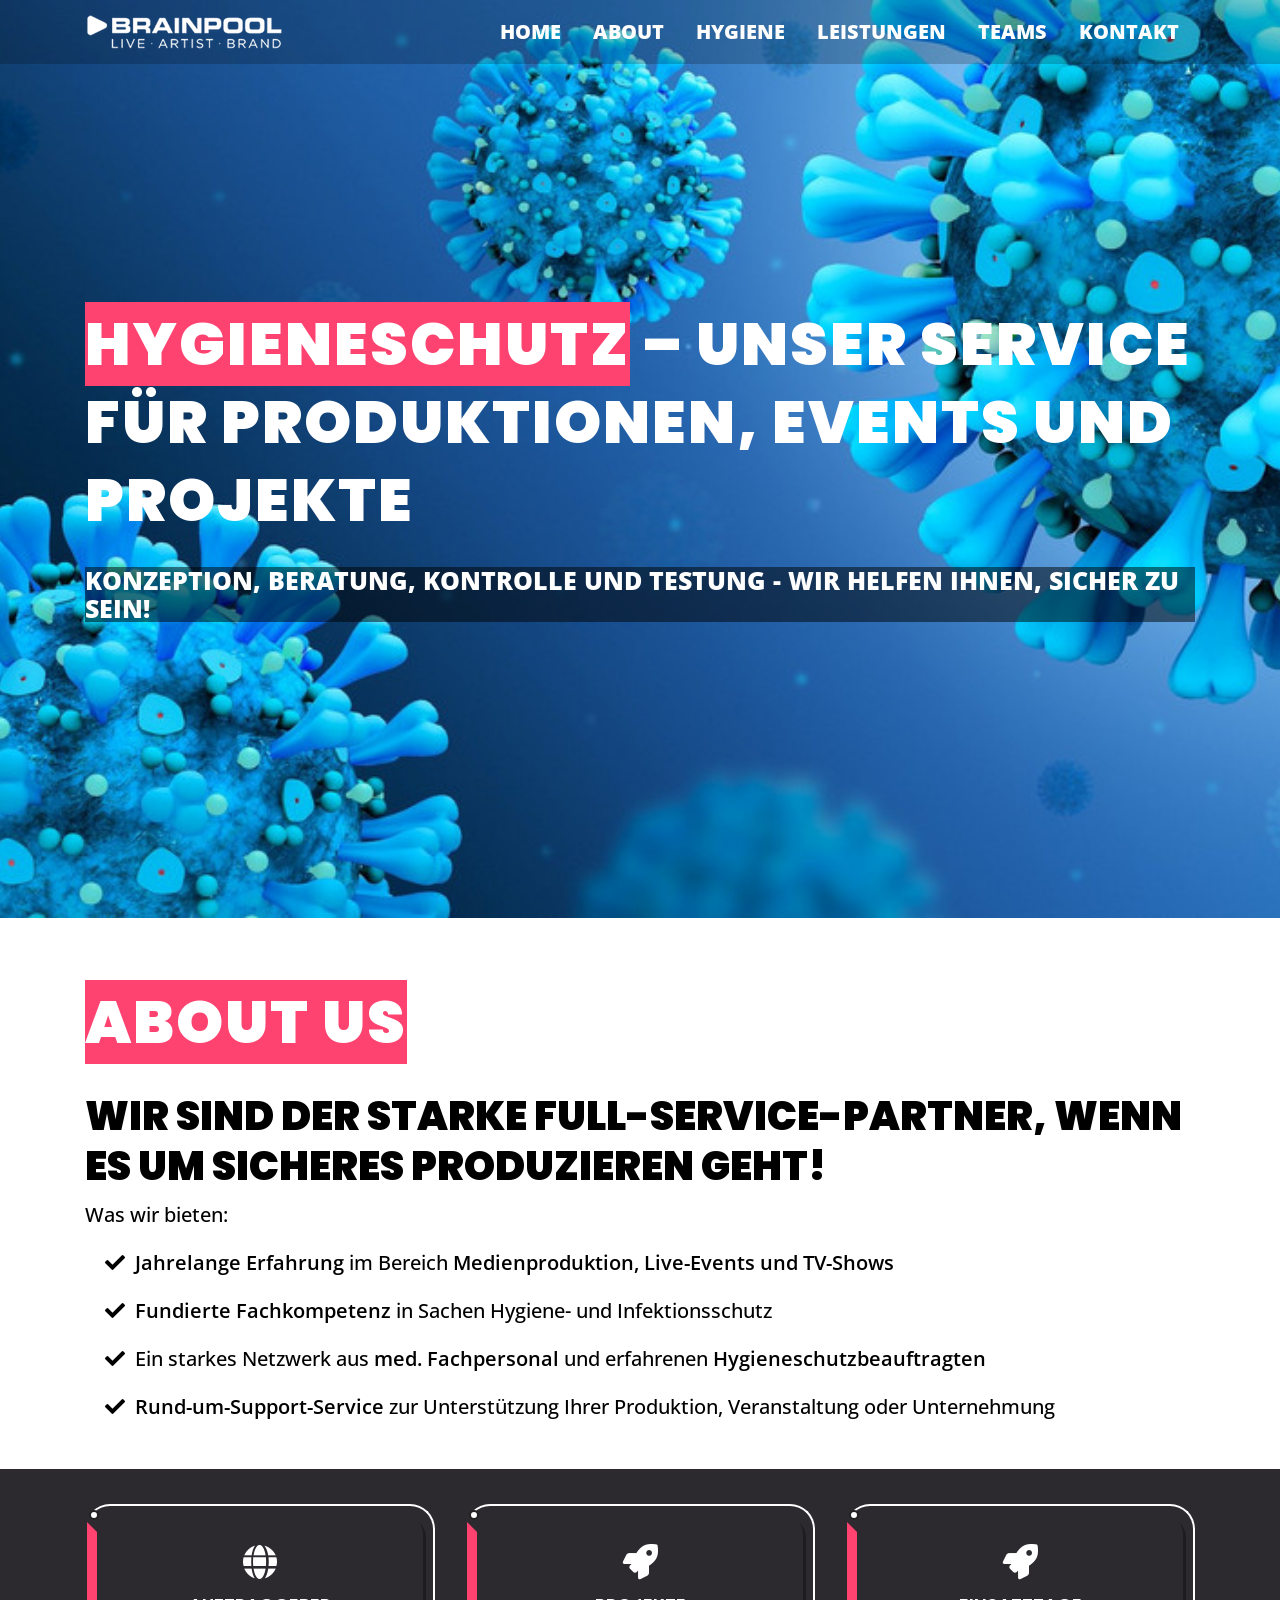
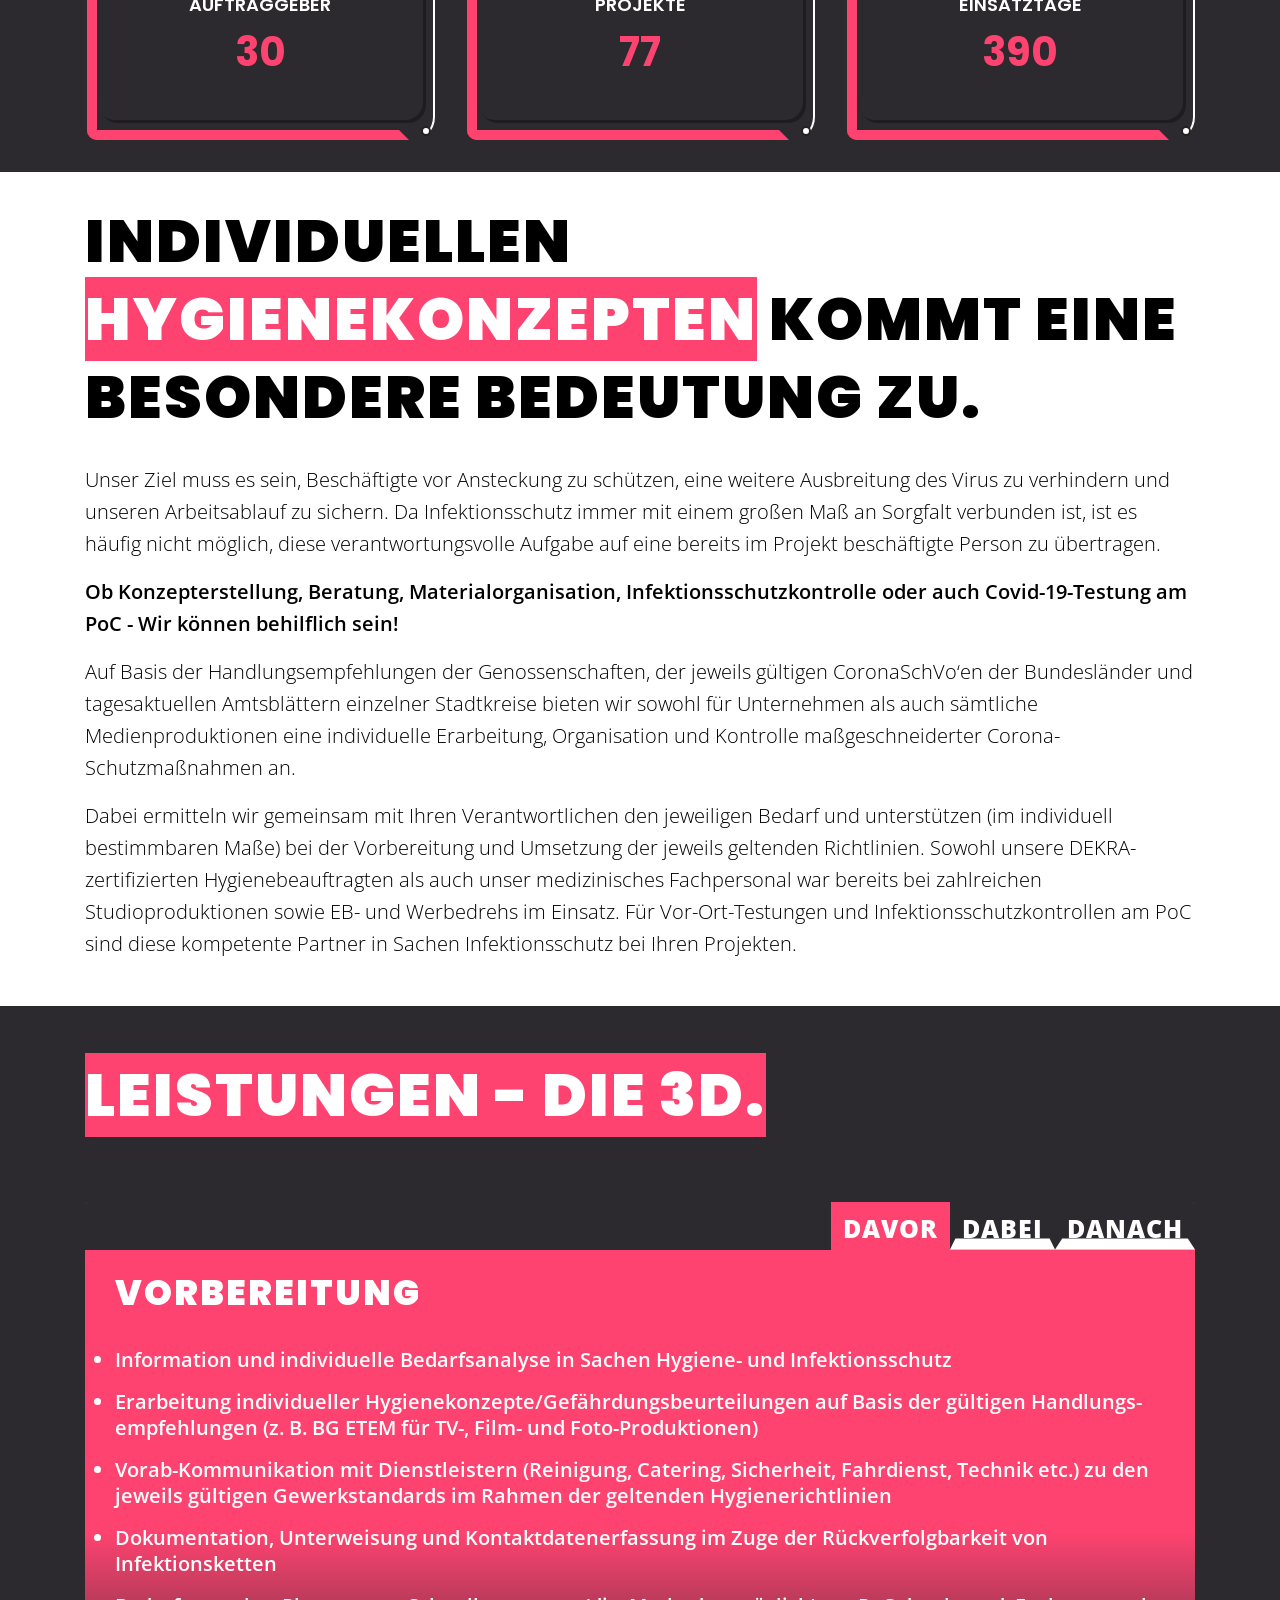
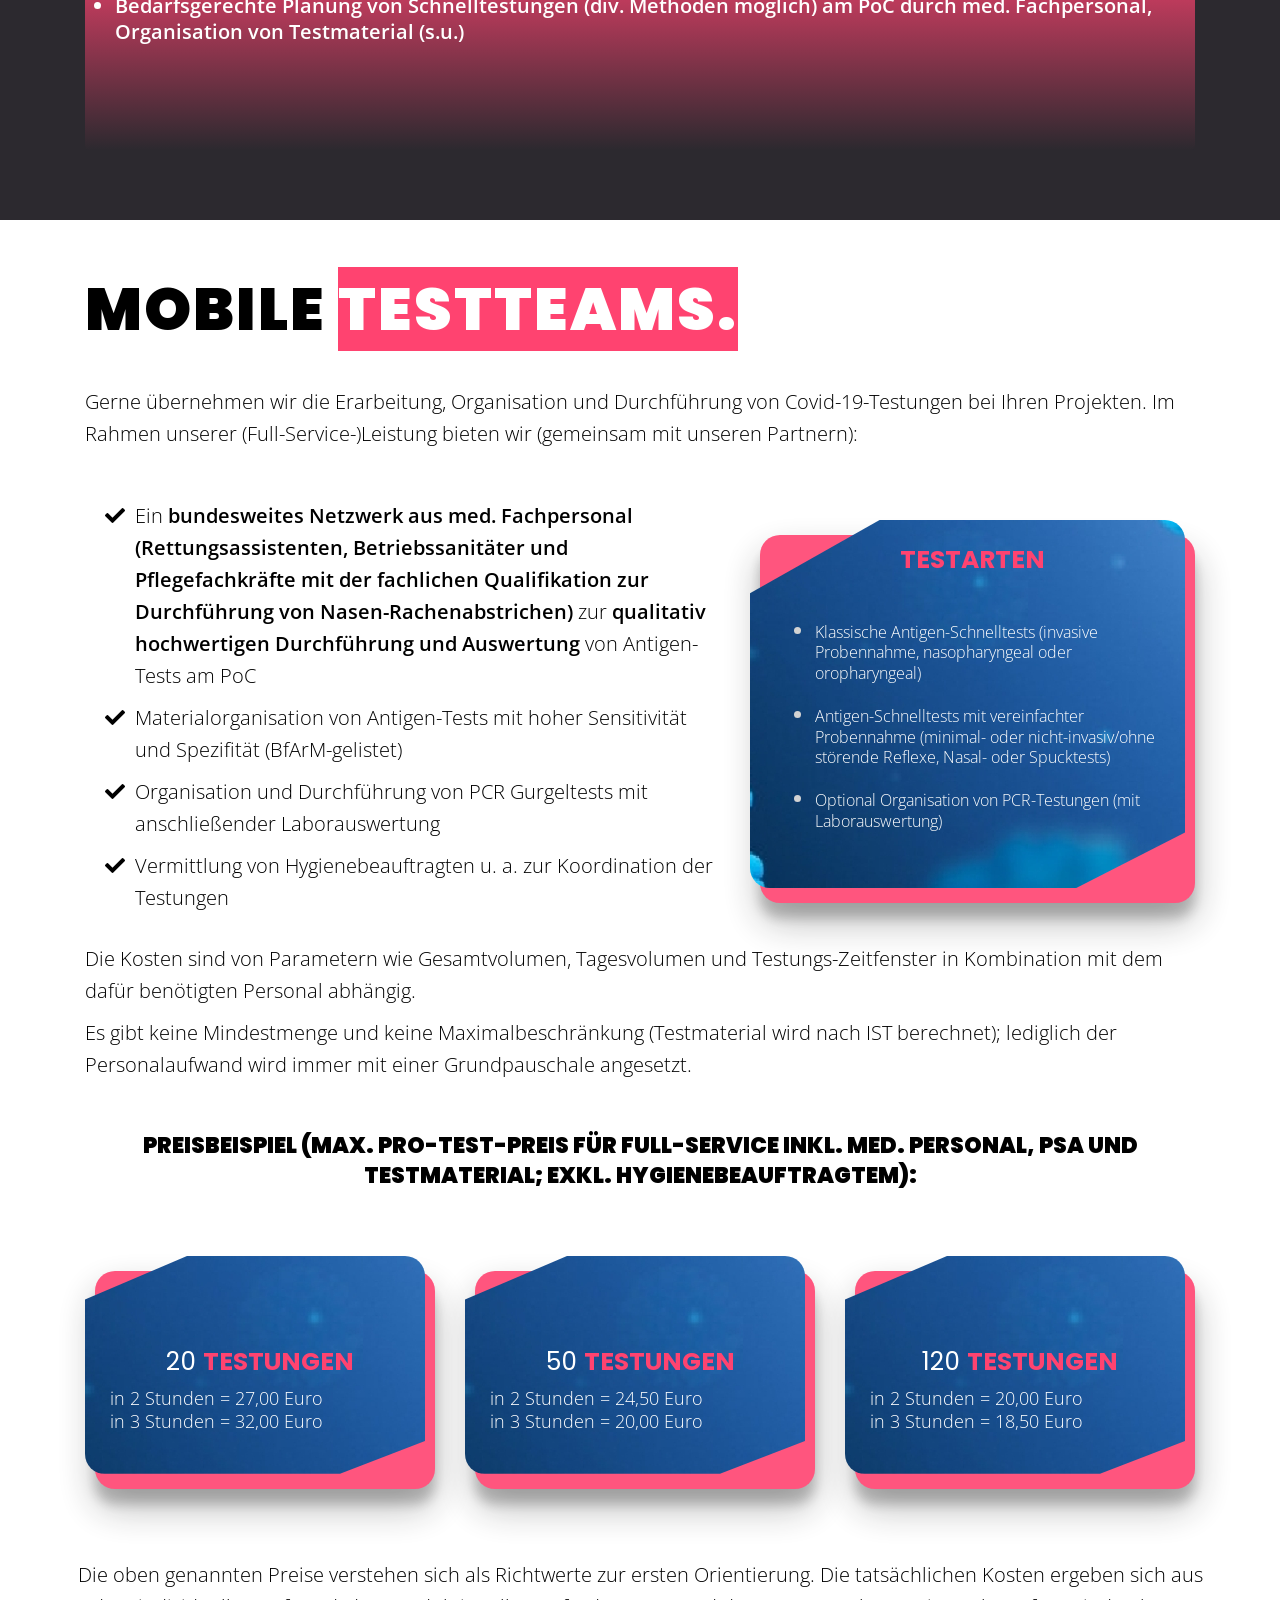
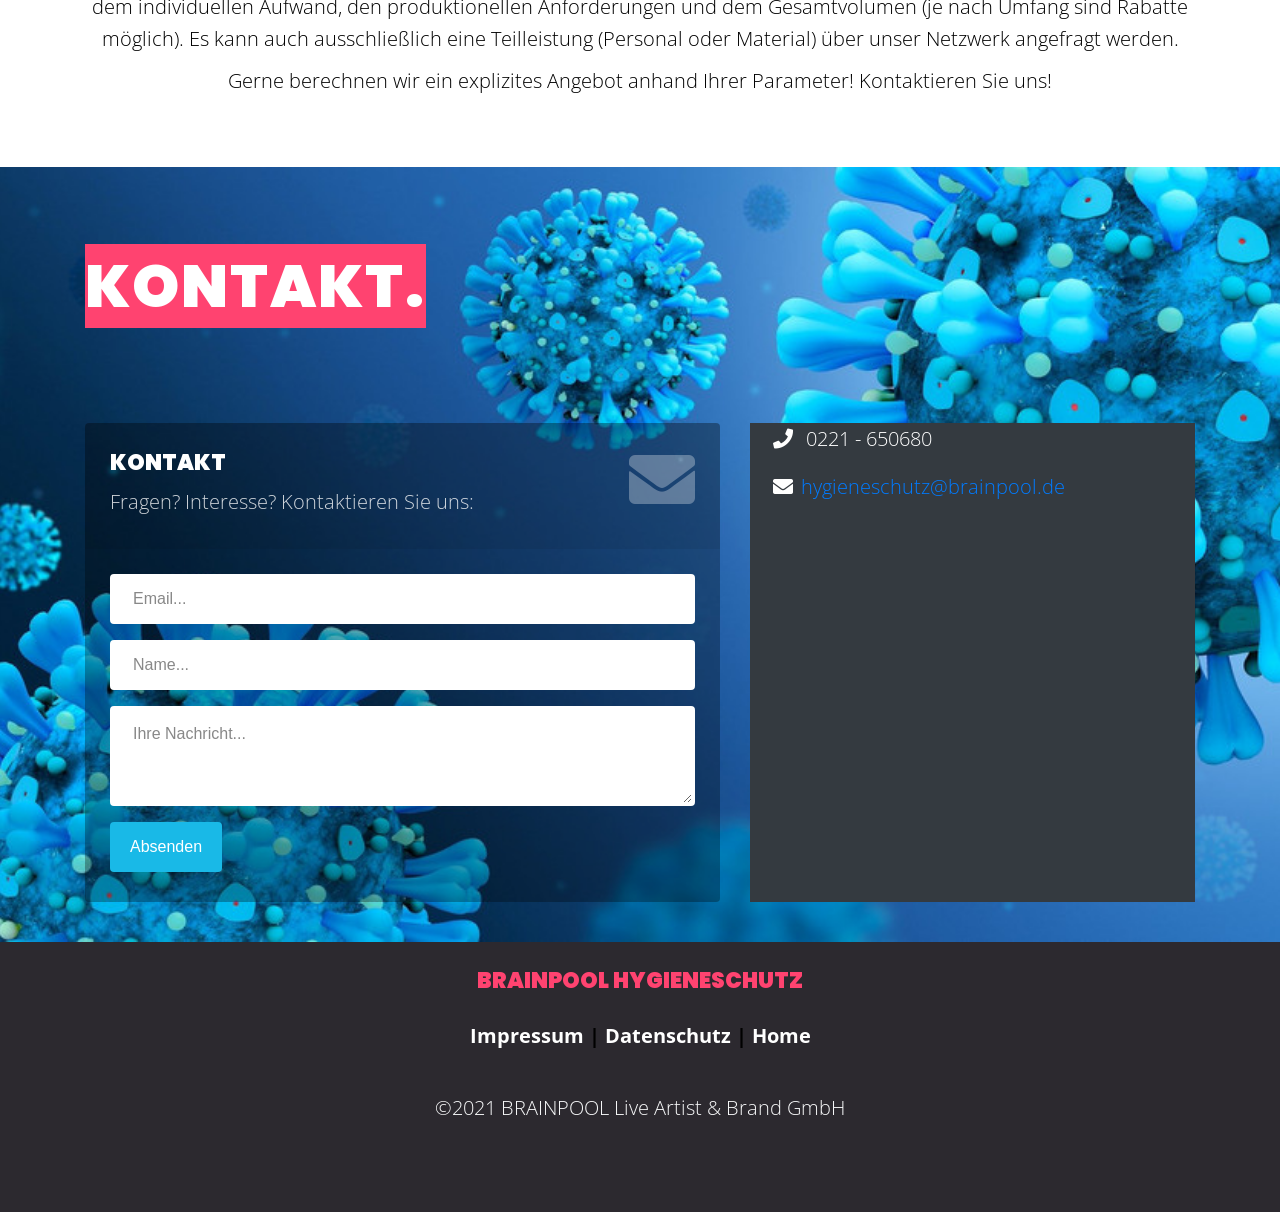
==== index.html @ 51a45897 "datenschutz" ====
<!doctype html>
<html lang="de">

<head>

	<!-- Required meta tags -->
	<meta charset="utf-8">
	<meta name="viewport" content="width=device-width, initial-scale=1, shrink-to-fit=no">

	<title>Brainpool Hygieneschutz</title>

	<!-- CSS -->
	<link rel="stylesheet" href="https://fonts.googleapis.com/css?family=Open+Sans:300,300i,400,600">
	<link href="https://fonts.googleapis.com/css2?family=Poppins:wght@900&display=swap" rel="stylesheet">
	<link rel="stylesheet" href="https://stackpath.bootstrapcdn.com/bootstrap/4.1.3/css/bootstrap.min.css"
		integrity="sha384-MCw98/SFnGE8fJT3GXwEOngsV7Zt27NXFoaoApmYm81iuXoPkFOJwJ8ERdknLPMO" crossorigin="anonymous">

	<link rel="stylesheet" href="https://use.fontawesome.com/releases/v5.0.6/css/all.css">
	<link rel="stylesheet" href="https://pro.fontawesome.com/releases/v5.13.0/css/all.css">
	<link rel="stylesheet" href="assets/css/animate.css">
	<link rel="stylesheet" href="assets/css/style.css">
	<link rel="stylesheet" href="assets/css/media-queries.css">

	<!-- Favicon and touch icons -->
	<link rel="shortcut icon" href="assets/ico/favicon.png">

</head>

<body>



	<!-- Top menu -->
	<nav class="navbar navbar-dark fixed-top navbar-expand-md navbar-no-bg">
		<div class="container">
			<a class="navbar-brand" href="index.html">Navbar w/ text</a>
			<button class="navbar-toggler" type="button" data-toggle="collapse" data-target="#navbarNav"
				aria-controls="navbarNav" aria-expanded="false" aria-label="Toggle navigation">
				<span class="navbar-toggler-icon"></span>
			</button>
			<div class="collapse navbar-collapse" id="navbarNav">
				<ul class="navbar-nav ml-auto">
					<li class="nav-item">
						<a class="nav-link scroll-link" href="#top-content">Home</a>
					</li>
					<li class="nav-item">
						<a class="nav-link scroll-link" href="#section-0">About</a>
					</li>
					<li class="nav-item">
						<a class="nav-link scroll-link" href="#section-1">Hygiene</a>
					</li>
					<li class="nav-item">
						<a class="nav-link scroll-link" href="#section-2">Leistungen</a>
					</li>
					<li class="nav-item">
						<a class="nav-link scroll-link" href="#section-3">Teams</a>
					</li>
					<li class="nav-item">
						<a class="nav-link scroll-link" href="#section-4">Kontakt</a>
					</li>
				</ul>
			</div>
		</div>
	</nav>

	<!-- Back to top button -->
	<a id="button"></a>

	<!-- Top content -->
	<div class="top-content">

		<div class="inner-bg">
			<div class="container">

				<div class="row">
					<div class="col-md-12 text">
						<h1 class="wow fadeInLeftBig"><span>Hygieneschutz</span> – UNSER SERVICE FÜR PRODUKTIONEN, EVENTS UND PROJEKTE
						</h1>
						<div class="sub-head wow fadeInUp">
							<p>
								Konzeption, Beratung, Kontrolle und Testung - Wir helfen Ihnen, sicher zu sein!
							</p>
						</div>
					</div>
				</div>

			</div>
		</div>

	</div>

	<!-- Section -->

	<div class="section-0-container about">
		<div class="container">

			<div class="row">
				<div class="col-md-12 section-1-box wow fadeInLeft">
					<h1> <span>About Us</span>
					</h1>
<h2>Wir sind der starke Full-Service-Partner, wenn es um sicheres Produzieren geht!</h2>
<p>Was wir bieten:</p>
					<ul class="fa-ul">

						<li><span class="fa-li"><i class="fa fa-check"></i></span>
							<p><strong>Jahrelange Erfahrung</strong> im Bereich <strong>Medienproduktion, Live-Events und TV-Shows</strong></p>
						</li>
						<li><span class="fa-li"><i class="fa fa-check"></i></span>
							<p><strong>Fundierte Fachkompetenz</strong> in Sachen Hygiene- und Infektionsschutz</p>
						</li>
						<li><span class="fa-li"><i class="fa fa-check"></i></span>
							<p>Ein starkes Netzwerk aus <strong>med. Fachpersonal</strong> und erfahrenen <strong>Hygieneschutzbeauftragten</strong></p>
						</li>
						<li><span class="fa-li"><i class="fa fa-check"></i></span>
							<p><strong>Rund-um-Support-Service</strong> zur Unterstützung Ihrer Produktion, Veranstaltung oder Unternehmung</p>
						</li>
					
					</ul>
				</div>
				</div>
		</div>
			</div>
			<div class="section-0-container counter-section">

					<div class="container">
						<div class="row justify-content-between">
							<div class="col-md-4">
								<div class="counter">
									<div class="counter-content">
										<div class="counter-icon">
											<i class="fa fa-globe"></i>
										</div>
										<h3>Auftraggeber</h3>
										<span class="counter-value">35</span>
									</div>
								</div>
							</div>
							<div class="col-md-4">
								<div class="counter">
									<div class="counter-content">
										<div class="counter-icon">
											<i class="fa fa-rocket"></i>
										</div>
										<h3>Projekte</h3>
										<span class="counter-value">89</span>
									</div>
								</div>
							</div>

								<div class="col-md-4">
									<div class="counter orange">
										<div class="counter-content">
											<div class="counter-icon">
												<i class="fa fa-rocket"></i>
											</div>
											<h3>Einsatztage</h3>
											<span class="counter-value">455</span>
										</div>
									</div>
								</div>
							</div>
						</div>
					

					</div>

				
	<!-- Section 1 Hygienekonzept -->

	<div class="section-1-container">
		<div class="container">

			<div class="row">
				<div class="col-md-12 section-1-box wow fadeInLeft">
					<h1>Individuellen <span>Hygienekonzepten</span> kommt eine besondere
						Bedeutung zu.</h1>

					<p>
						Unser Ziel muss es sein, Beschäftigte vor Ansteckung zu schützen, eine weitere Ausbreitung des
						Virus zu verhindern und unseren Arbeitsablauf zu sichern. Da Infektionsschutz immer mit einem
						großen Maß an Sorgfalt verbunden ist, ist es häufig nicht möglich, diese verantwortungsvolle
						Aufgabe auf eine bereits im Projekt beschäftigte Person zu übertragen.
					</p>
					<p>
						<strong>Ob Konzepterstellung, Beratung, Materialorganisation, Infektions­schutzkontrolle oder
							auch Covid-19-Testung am PoC - Wir können behilflich sein!</strong></p>
					<p>Auf Basis der Handlungsempfehlungen der Genossenschaften, der jeweils gültigen CoronaSchVo‘en der
						Bundesländer und tagesaktuellen Amtsblättern einzelner Stadtkreise bieten wir sowohl für
						Unternehmen als auch sämtliche Medienproduktionen eine individuelle Erarbeitung, Organisation
						und Kontrolle maßgeschneiderter Corona-Schutzmaßnahmen an.
						<p>
							Dabei ermitteln wir gemeinsam mit Ihren Verantwortlichen den jeweiligen Bedarf und
							unterstützen (im individuell bestimmbaren Maße) bei der Vorbereitung und Umsetzung der
							jeweils geltenden Richtlinien. Sowohl unsere DEKRA-zertifizierten Hygiene­beauftragten als
							auch unser medizinisches Fachpersonal war bereits bei zahlreichen Studioproduktionen sowie
							EB- und Werbedrehs im Einsatz. Für Vor-Ort-Testungen und Infektions­schutzkontrollen am PoC
							sind diese kompetente Partner in Sachen Infektionsschutz bei Ihren Projekten.
						</p>
				</div>
			</div>
		</div>
	</div>

	<!-- Section 2 Leistungen -->
	<div class="section-2-container section-2-box section-container-gray-bg">
		<div class="container">

			<div class="row">

				<div class="col wow fadeIn">
					<h1><span>Leistungen - Die 3D.</span></h1>

				</div>
			</div>
			<div class="card border-0  wow fadeIn">
				<div class="row no-gutters">
					<div class="col-md-12">

						<div class="card-header border-0">

							<div class="tab" role="tabpanel">
								<ul class="nav nav-tabs justify-content-end border-0" id="pills-tab" role="tablist">
									<li class="nav-item" role="presentation">
										<a class="nav-link active" id="pills-home-tab" data-toggle="tab"
											href="#pills-home" role="tab" aria-controls="pills-home">Davor</a>
									</li>
									<li class="nav-item" role="presentation">
										<a class="nav-link" id="pills-profile-tab" data-toggle="tab"
											href="#pills-profile" role="tab" aria-controls="pills-profile">Dabei</a>
									</li>
									<li class="nav-item" role="presentation">
										<a class="nav-link" id="pills-contact-tab" data-toggle="tab"
											href="#pills-contact" role="tab" aria-controls="pills-contact"
											aria-selected="false">Danach</a>
									</li>
								</ul>
							</div>
						</div>
					</div>
				</div>




				<div class="col-md-12 section-2-container">


					<div class="card-body">
						<div class="tab-content" id="pills-tabContent">
							<div class="tab-pane fade show active" id="pills-home" role="tabpanel"
								aria-labelledby="pills-home-tab">
								<h1 class="card-title">Vorbereitung</h1>
								<div class="card-text">
									<ul style="margin-left: 0px; padding-left: 15px;">

										<li>
											<p>Information und individuelle Bedarfsanalyse in Sachen Hygiene- und
												Infektionsschutz</p>
										</li>
										<li>
											<p>Erarbeitung individueller Hygiene­konzepte/Gefährdungs­­­beurteilungen
												auf Basis der gültigen Handlungs­empfehlungen (z. B. BG ETEM für TV-,
												Film- und Foto-Produktionen)</p>
										</li>
										<li>
											<p>Vorab-Kommunikation mit Dienstleistern (Reinigung, Catering, Sicherheit,
												Fahrdienst, Technik etc.) zu den jeweils gültigen Gewerkstandards im
												Rahmen der geltenden Hygienerichtlinien</p>
										</li>
										<li>
											<p>Dokumentation, Unterweisung und Kontaktdatenerfassung im Zuge der
												Rückverfolgbarkeit von Infektionsketten </p>
										</li>
										<li>
											<p>Bedarfsgerechte Planung von Schnelltestungen (div. Methoden möglich) am
												PoC durch med. Fachpersonal, Organisation von Testmaterial (s.u.)</p>
										</li>
									</ul>
								</div>
						
							</div>







							<div class="tab-pane fade" id="pills-profile" role="tabpanel"
								aria-labelledby="pills-profile-tab">

								<h1 class="card-title">vor Ort</h1>
								<div class="card-text">
									<ul style="margin-left: 0px; padding-left: 15px;">
										<li>
											<p>Bestandsaufnahme / Begehung der Location und ggf. Bereichseinteilung nach
												Beschäftigten­anzahl und Fläche</p>
										</li>
										<li>
											<p>Beschilderung/Markierung der Bereiche bzgl. Hygiene- und
												Abstandsregelungen, Erarbeitung von Laufwegen, Pausenplänen etc.</p>
										</li>
										<li>
											<p>Bedarfsberechnung, Organisation, Positionierung und Kontrolle der
												benötigten Hygienematerialien</p>
										</li>
										<li>
											<p>Durchführung von Schnelltestungen am PoC durch med. Fachpersonal (s.u.)
											</p>
										</li>
										<li>
											<p>Kontrolle und Überwachung der Einhaltung der Maßnahmen durch
												DEKRA-geschulte Hygieneschutzbeauftragte, inkl. Briefings der Gewerke
												etc.</p>
										</li>
									</ul>
								</div>
							
							</div>
							<div class="tab-pane fade" id="pills-contact" role="tabpanel"
								aria-labelledby="pills-contact-tab">

								<h1 class="card-title">Im Anschluss</h1>
								<div class="card-text">
									<ul style="margin-left: 0px; padding-left: 15px;">

										<li>
											<p>Entfernung aller Materialien/Markierungen/Beschilderungen, ggf.
												Einlagerung und Instandhaltung
											</p>
										</li>


										<li>
											<p>Nachbearbeitung/regelmäßige Aktualisierung der Konzepte und ggf.
												Anpassung für Folgeprojekte, Debriefing aller beteiligten Gewerke</p>
										</li>


										<li>
											<p>Datenschutzkonforme Archivierung der Dokumentationen zu Unterweisungen,
												Beschäftigten sowie Einsatzzeiten/-orten</p>
										</li>
										<li>
											<p>Abrechnung von Schnelltestungen am PoC nach tatsächlichem IST (s.u.)</p>
										</li>

									</ul>
								</div>
							
							</div>
						</div>
					</div>
					
					  
				</div>

			</div>
		</div>
	</div>
	</div>
	<!-- Section 3 Testteams -->
	<div class="section-3-container section-3-box">
		<div class="container">

			<div class="row">
				<div class="col section-3 wow fadeIn">
					<h1>Mobile <span>Testteams.</span></h1>

				</div>
			</div>
			<div class="row">
				<div class="col-md-12 wow fadeInLeft">

					<p>
						Gerne übernehmen wir die Erarbeitung, Organisation und Durchführung von Covid-19-Testungen bei
						Ihren Projekten. Im Rahmen unserer (Full-Service-)Leistung bieten wir (gemeinsam mit unseren
						Partnern):
					</p>
				</div>
			</div>

			<div class="row">
				<div class=col-md-7>
					<ul class="fa-ul">

						<li><span class="fa-li"><i class="fa fa-check"></i></span>
							<p>Ein <strong>bundesweites Netzwerk aus
									med. Fachpersonal (Rettungsassistenten, Betriebssanitäter und
									Pflegefachkräfte mit der fachlichen Qualifikation zur Durchführung von
									Nasen-Rachenabstrichen)</strong> zur <strong>qualitativ hochwertigen Durchführung
									und
									Auswertung</strong> von
								Antigen-Tests am PoC </p>
						</li>


						<li><span class="fa-li"><i class="fa fa-check"></i></span>
							<p>Materialorganisation von Antigen-Tests mit hoher Sensitivität und Spezifität
								(BfArM-gelistet)</p>
						</li>


						<li><span class="fa-li"><i class="fa fa-check"></i></span>
							<p>Organisation und Durchführung von PCR Gurgeltests mit anschließender Laborauswertung</p>
						</li>



						<li><span class="fa-li"><i class="fa fa-check"></i></span>
							<p>Vermittlung von Hygienebeauftragten u. a. zur Koordination der Testungen</p>
						</li>


					</ul>
				</div>
				<div class="col-md-5 arten">
					<div class="serviceBox arten">


						<h3 class="title"><span>Testarten</span></h3>

						<ul>
							<li>
								<p class="description arten">Klassische Antigen-Schnelltests (invasive Probennahme,
									nasopharyngeal oder oropharyngeal)</p>
							</li>
							<li>
								<p class="description arten">Antigen-Schnelltests mit vereinfachter Probennahme
									(minimal- oder nicht-invasiv/ohne störende Reflexe, Nasal- oder Spucktests)</p>
							</li>
							<li>
								<p class="description arten">Optional Organisation von PCR-Testungen (mit
									Laborauswertung)</p>
							</li>

						</ul>

					</div>
				</div>





			</div>







			<div class="row">
				<div class="col-md-12 wow fadeInLeft">

					<p>Die Kosten sind von Parametern wie Gesamtvolumen, Tagesvolumen und Testungs-Zeitfenster in
						Kombination mit dem dafür benötigten Personal abhängig. </p>

					<p>Es gibt keine Mindestmenge und keine Maximalbeschränkung (Testmaterial wird nach IST berechnet);
						lediglich der
						Personalaufwand wird immer mit einer Grundpauschale angesetzt.</p>

					<h3 style="color: black;">Preisbeispiel (max. Pro-Test-Preis für Full-Service inkl. med. Personal, PSA und Testmaterial;
						exkl. Hygienebeauftragtem):</h3>
				</div>
			</div>
			<div class="container section-3-box">

				<div class="row">
					<div class="col-md-4">


						<div class="serviceBox">
							<div class="service-icon">
								<span><i class="fal fa-shield-virus"></i></span>
							</div>
							<h3 class="title">20 <span>Testungen</span></h3>
							<p class="description">in 2 Stunden = 27,00 Euro</p>
							<p class="description">in 3 Stunden = 32,00 Euro</p>
						</div>
					</div>

					<div class="col-md-4">


						<div class="serviceBox">
							<div class="service-icon">
								<span><i class="fal fa-shield-virus"></i></span>
							</div>
							<h3 class="title">50 <span>Testungen</span></h3>
							<p class="description">in 2 Stunden = 24,50 Euro</p>
							<p class="description">in 3 Stunden = 20,00 Euro</p>
						</div>
					</div>

					<div class="col-md-4">


						<div class="serviceBox">
							<div class="service-icon">
								<span><i class="fal fa-shield-virus"></i></span>
							</div>
							<h3 class="title">120 <span>Testungen</span></h3>
							<p class="description">in 2 Stunden = 20,00 Euro</p>
							<p class="description">in 3 Stunden = 18,50 Euro</p>
						</div>
					</div>

				</div>
			</div>
			<div class="row">
				<div class="col-md-12 p-0 text-center wow fadeInLeft">
					<p>Die oben genannten Preise verstehen sich als Richtwerte zur ersten Orientierung.

						Die tatsächlichen Kosten ergeben sich aus dem individuellen Aufwand, den produktionellen
						Anforderungen und dem Gesamtvolumen (je nach Umfang sind Rabatte möglich).

						Es kann auch ausschließlich eine Teilleistung (Personal oder Material) über unser Netzwerk
						angefragt werden.</p>

					<p>Gerne berechnen wir ein explizites Angebot anhand Ihrer Parameter! Kontaktieren Sie uns!</p>
				</div>
			</div>
		</div>
	</div>




	<!-- Section 4 Kontakt -->
	<div class="section-4-container section-4-box">
		<div class="container">

			<div class="row">

				<div class="col section-2-box wow fadeIn">
					<h1><span>Kontakt.</span></h1>

				</div>
			</div>
			<div class="row">
				<div class="col-md-7 col-sm-offset-3 form-box">
					<div class="form-top">
						<div class="form-top-left">
							<h3>Kontakt</h3>
							<p>Fragen? Interesse? Kontaktieren Sie uns:</p>
						</div>
						<div class="form-top-right">
							<i class="fa fa-envelope"></i>
						</div>
					</div>
					<div class="form-bottom contact-form">
						<form role="form" action="assets/contact.php" method="post">
							<div class="form-group">
								<label class="sr-only" for="contact-email">Email</label>
								<input type="text" name="email" placeholder="Email..."
									class="contact-email form-control" id="contact-email">
							</div>
							<div class="form-group">
								<label class="sr-only" for="contact-subject">Name</label>
								<input type="text" name="subject" placeholder="Name..."
									class="contact-subject form-control" id="contact-subject">
							</div>
							<div class="form-group">
								<label class="sr-only" for="contact-message">Ihre Nachricht</label>
								<textarea name="message" placeholder="Ihre Nachricht..." class="contact-message form-control"
									id="contact-message"></textarea>
							</div>
							<button type="submit" class="contact-btn">Absenden</button>
						</form>
					</div>
				</div>


				<div class="col-md-5 form-box">
					<div class="container h-100 bg-dark text-white">



						<div>
							<p><i class="fa fa-phone  mx-2 "></i> 0221 - 650680</p>
						</div>
						<div>
							<p><i class="fa fa-envelope  mx-2"></i><a
									href="hygieneschutz@brainpool.de">hygieneschutz@brainpool.de</a></p>
						</div>

					</div>
				</div>
			</div>
		</div>
	</div>




	<!-- footer -->
	<footer style="background-color: #2c292f">
		<div class="container">
			<div class="row ">
				<div class="col-md-12 text-center">



					<h3 class="my-4 text-white"><span class="mx-2">Brainpool Hygieneschutz</span>
					</h3>


					<p class="footer-links font-weight-bold">
						<a class="text-white" href="impressum.html">Impressum</a>
						|
						<a class="text-white" href="datenschutz.html">Datenschutz</a>
						|
						<a class="text-white" href="index.html">Home</a>
					</p>
					<p class="text-light py-4 mb-4">&copy;2021 BRAINPOOL Live Artist & Brand GmbH</p>

				</div>




			</div>
		</div>
	</footer>

	<!-- end of footer -->

	<!-- Javascript -->
	<script src="assets/js/jquery-3.2.1.min.js"></script>
	<script src="assets/js/jquery-migrate-3.0.0.min.js"></script>
	<script src="https://cdnjs.cloudflare.com/ajax/libs/popper.js/1.12.9/umd/popper.min.js"
		integrity="sha384-ApNbgh9B+Y1QKtv3Rn7W3mgPxhU9K/ScQsAP7hUibX39j7fakFPskvXusvfa0b4Q" crossorigin="anonymous">
	</script>
	<script src="https://maxcdn.bootstrapcdn.com/bootstrap/4.0.0/js/bootstrap.min.js"
		integrity="sha384-JZR6Spejh4U02d8jOt6vLEHfe/JQGiRRSQQxSfFWpi1MquVdAyjUar5+76PVCmYl" crossorigin="anonymous">
	</script>
	<script src="assets/js/jquery.backstretch.min.js"></script>
	<script src="assets/js/wow.min.js"></script>
	<script src="assets/js/retina-1.1.0.min.js"></script>
	<script src="assets/js/waypoints.min.js"></script>
	<script src="assets/js/scripts.js"></script>

</body>

</html>
---- assets/css/style.css ----
body {
    font-family: 'Open Sans', sans-serif;
    font-size: 20px;
    font-weight: 300;
    color: rgb(0, 0, 0);
    line-height: 1.6;
    text-align: left;
    background-color: rgb(255, 255, 255);
}

strong {
    font-weight: 600;
}


h1 {
    font-family: 'Poppins', sans-serif;
    padding-bottom: 20px;
    margin-top: 0px;
    font-size: 60px;
    font-weight: 900;
    text-align: left;
    line-height: 1.3;
    letter-spacing: 2px;
    text-transform: uppercase;
}

h1>span {
    color: rgb(255, 255, 255);
    background-color: #ff4370;
    margin-top: 10px;
}

h2 {
    font-family: 'Poppins', sans-serif;
    margin-top: 10px;
    font-size: 40px;
    font-weight: 900;
    color: rgb(0, 0, 0);
    line-height: 50px;
    text-transform: uppercase;
}

h3 {
    font-family: 'Poppins', sans-serif;
    font-size: 22px;
    font-weight: 900;
    color: rgb(255, 255, 255);
    line-height: 30px;
    text-transform: uppercase;
}

h3>span {
    font-family: 'Poppins', sans-serif;
    font-weight: 900;
    color: #ff4370;
    line-height: 30px;
    text-transform: uppercase;
}



p.description.arten {
font-size: 16px;
 
    margin-bottom: 15px; 
}

.arten{   margin-top: 30px;
    margin-bottom: 15px; }



.sub-head {
    font-size: 25px;
    font-weight: 900;
    color: rgb(255, 255, 255);
    text-align: left;
    text-transform: uppercase;
    background: rgba(0, 0, 0, 0.5);
    line-height: 1.1;
}

img {
    max-width: 100%;
}



.medium-paragraph {
    font-size: 17px;
    line-height: 32px;
}

::-moz-selection {
    background: #ff4370;
    color: #fff;
    text-shadow: none;
}

::selection {
    background: #ff4370;
    color: #fff;
    text-shadow: none;
}


/***** General style, all sections *****/

.section-container {
    margin: 0 auto;
    padding-bottom: 80px;
    background-color: rgb(255, 255, 255);
}

.section-container-gray-bg {
    background-color: #2c292f;
    max-width: 100%;
    height: 100%;

    background-repeat: no-repeat;
}

.section-container-contact {

    display: block;
    overflow: hidden;
    max-width: 100%;
    height: auto;
    background-repeat: no-repeat;
}

.section-container-image-bg,
.section-container-image-bg h2,
.section-container-image-bg h3 {
    color: #fff;
}

.section-container-image-bg .divider-1 span {
    border-color: #fff;
}

.section-description {
    margin-top: 60px;
    padding-bottom: 10px;
}

.section-description p {
    margin-top: 20px;
    padding: 0 120px;
    font-size: 25px;
}

.section-container-image-bg .section-description p {
    opacity: 0.8;
}

.section-bottom-button {
    padding-top: 60px;
}


/***** Divider *****/

.divider-1 span {
    display: inline-block;
    width: 200px;
    border-bottom: 1px dotted #aaa;
}


/***** Top menu *****/

.navbar {
    background: #2c292f;
    -o-transition: all .6s;
    -moz-transition: all .6s;
    -webkit-transition: all .6s;
    -ms-transition: all .6s;
    transition: all .6s;
    backface-visibility: hidden;
}

.navbar.navbar-no-bg {
    background: #2c292f;
    background: rgba(0, 0, 0, 0.2);
}

.navbar-dark .navbar-nav {
    font-size: 20px;
    color: #fff;
    text-transform: uppercase;
    font-weight: 900;
}

.navbar-dark .navbar-nav .nav-link {
    color: #fff;
    color: rgba(255, 254, 254);

}

.navbar-dark .navbar-nav .nav-link:hover {
    color: #ff4370;
}

.navbar-dark .navbar-nav .nav-link:focus {
    color: #fff;
    outline: 0;
}

.navbar-expand-md .navbar-nav .nav-link {
    padding-left: 1rem;
    padding-right: 1rem;
}

.navbar-brand {
    width: 200px;
    background: url(../img/lab.png) left no-repeat;
    border: 0;
    text-indent: -99999px;
}


/***** Impresssum *****/

.impressum{top: 120px;
height: 100%;
position: relative;}


/***** Top content *****/

.inner-bg {
    padding: 280px 0;
}

.top-content .text {
    color: #fff;
}

.top-content .text h1 {
    margin-top: 25px;
    color: #fff;
}

.top-content .description {
    margin: 30px 0 10px 0;
}

.top-content .description p {
    opacity: 0.8;
}

.top-content .backstretch {
    color: #444;
}

/***** Counter *****/

.section-0-container {
    width: 100%;
    height: 100%;
}

.section-0-container.about{background-color:#ffffff; 
    color:rgb(0, 0, 0);
    font-weight: 500;
padding-top: 35px;}

.section-0-container.counter-section{background-color:#2c292f; 
    color:rgb(255, 255, 255);
    font-weight: 500;
padding-top: 35px;}

.counter{
    color: rgb(255, 255, 255);
    font-family: 'Poppins', sans-serif;
    text-align: center;

    padding: 10px 10px 20px;
    margin: 0 auto;
    margin-bottom: 30px;
    border: 2px solid rgb(255, 255, 255);
    border-left-color: transparent;
    border-bottom-color: transparent;
    border-radius: 25px 25px 25px 0;
    position: relative;
}
.counter:after{
    content: '';
    width: 93%;
    height: 93%;
    border: 10px solid #ff4370;
    border-right-color: transparent;
    border-top-color: transparent;
    border-radius: 0 0 0 10px;
    position: absolute;
    bottom: 0;
    left: 0;
}
.counter .counter-content{
    background-color:#2c292f;
    height: 100%;
    padding: 28px 15px;
    border-radius: 18px;
    box-shadow: 3px 3px rgba(0,0,0,0.3);
}
.counter .counter-content:before,
.counter .counter-content:after{
    content: '';
    background-color: #fff;
    height: 10px;
    width: 10px;
    border: 2px solid #222;
    border-radius: 50%;
    position: absolute;
    left: 2px;
    top: 4px;
}
.counter .counter-content:after{
    top: auto;
    bottom: 4px;
    left: auto;
    right: 2px;
}
.counter .counter-icon{
    font-size: 35px;
    line-height: 35px;
    margin: 0 0 10px;
}
.counter .counter-value{
    color: #ff4370;
    font-size: 40px;
    font-weight: 700;
    margin: 0 0 8px;
    display: block;
}
.counter h3{
    font-size: 18px;
    font-weight: 600;
    text-transform: uppercase;
    margin: 0;
}
.counter.blue:after{
    border-left-color: #16bfa6;
    border-bottom-color: #16bfa6;
}
.counter.blue .counter-value{ color: #16bfa6; }
@media screen and (max-width:990px){
    .counter{ margin-bottom: 40px; }
}
/***** Section 1 *****/

.section-2-box {
    padding-top: 50px;
    padding-bottom: 30px;
    text-align: left;
}



.section-2-box h3 {
    margin-top: 0;
    padding: 0 0 10px 0;
}

.imgs {
    background: url(../img/backgrounds/1.jpg);
    color: #000;
}

/***** Section 2 *****/

.section-1-container {
    width: 100%;
    height: 100%;
}

.section-1-box {
    padding-top: 30px;
    padding-bottom: 30px;
    text-align: left;
}

.section-1-box h3 {
    margin-top: 0;
}

.section-1-box-text .medium-paragraph {
    margin-top: 20px;
    margin-bottom: 20px;
}


/***** Section 3 *****/

.section-3-box {
    padding-left: 0%;
    padding-right: 0%;
    padding-top: 50px;
    padding-bottom: 60px;
}

.fa p {
    background-color: #203647;
    border-radius: 10px 20px;
    padding: 5px;

    margin: 5px;
    color: rgb(253, 253, 253);
    opacity: 0.5;
}

.section-3-container ul {
    padding-top: 30px;
    padding-bottom: 0px;
}

.section-3-container p {
    margin-top: 10px;
    margin-bottom: 10px;
}

.section-3-container h3 {
    margin-top: 50px;
    margin-bottom: 15px;
    text-align: center;
}

.section-4-container {
    display: block;
    max-height: 50%;
    overflow: hidden;
    padding: 0%;
}

.section-4-box {
    padding-top: 30px;
}

.section-4-container .backstretch {

    max-height: 100%;
    padding: 0px;
}

.section-team {
    padding: 10px;
}




/*****Leistungen****/

a:hover,
a:focus {
    text-decoration: none;
    outline: none;
}


.tab .nav-tabs {
    background-color: transparent;
    border: none;
}

.tab .nav-tabs .nav-item a {
    color: rgb(255, 255, 255);
    background: transparent;
    font-size: 25px;
    font-weight: 800;
    letter-spacing: 1px;
    text-align: center;
    text-transform: uppercase;
    padding: 10px 12px 5px;
    margin: 0 0 1px 0;
    border: none;
    border-radius: 0;
    overflow: hidden;
    position: relative;
    z-index: 1;
    transition: all 0.3s ease 0s;
}

.tab .nav-tabs .nav-item a:last-child a {
    margin-right: 0;
}

.tab .nav-tabs .nav-item a:hover,
.tab .nav-tabs .nav-item.active a {
    color: #222;
    background: transparent;
    border: none;
}

.tab .nav-tabs .nav-item.active a {
    color: #fff;
}

.tab .nav-tabs .nav-item a:before {
    content: "";
    background: rgb(255, 255, 255);
    height: 100%;
    width: 100%;
    transform: perspective(400px) rotateX(75deg);
    transform-origin: bottom center;
    position: absolute;
    top: 0;
    left: 0;
    z-index: -1;
    transition: all 0.5s ease 0s;
}

.tab .nav-tabs li.nav-item a.nav-link.active:before,
.tab .nav-tabs li.nav-item a.nav-link:hover:before {
    background: linear-gradient(#ff4370, #ff4370);
    border-radius: 5x 5px 0 0;
    transform: perspective(500px) rotateX(0);
}

.tab .tab-content {
    color: #fff;
    background: #333;
    font-size: 16px;
    letter-spacing: 1px;
    line-height: 23px;
    padding: 20px;
    border-radius: 0 0 20px 20px;
    box-shadow: 0 0 20px -5px rgba(0, 0, 0, 0.5);
}

.tab .tab-content h3 {
    color: #fff;
    font-size: 24px;
    font-weight: 700;
    text-transform: uppercase;
    letter-spacing: 1px;
    margin: 0 0 7px 0;
}

@media only screen and (max-width: 479px) {
    .tab .nav-tabs {
        background-color: #333;
        border-radius: 21px 21px 0 0;
    }

    .tab .nav-tabs li {
        width: 100%;
    }

    .tab .nav-tabs li a {
        color: #fff;
    }

    .tab .tab-content h3 {
        font-size: 18px;
    }
}


.section-2-box .card {
    margin-top: 40px;
    margin-bottom: 40px;
    text-align: left;
    line-height: 1.3;
    background: linear-gradient(180deg, rgb(255, 67, 112) 60%, rgba(44, 41, 47, 1) 100%);

    transition: 0.3s;

}


.section-2-box .card-header {
    background-color: #2c292f;
    border: none;
    padding: 0px;

}

.section-2-box .card-body {
    padding-top: 20x;
    padding-left: 0px;
    padding-right: 0%;
    margin: 0px;
    font-weight: 600;
    color: #fff;

    min-height: 500px;

}

.section-2-box .card-title {
    padding-left: 15px;
    font-size: 35px;
}






/*****Kontaktformular****/

.form-box {
    padding-top: 40px;
    padding-bottom: 40px;
}

.form-top {
    overflow: hidden;
    padding: 0 25px 15px 25px;
    background: #444;
    background: rgba(0, 0, 0, 0.35);
    -moz-border-radius: 4px 4px 0 0;
    -webkit-border-radius: 4px 4px 0 0;
    border-radius: 4px 4px 0 0;
    text-align: left;
}

.form-top-left {
    float: left;
    width: 75%;
    padding-top: 25px;
}

.form-top-left h3 {
    margin-top: 0;
    color: #fff;
}

.form-top-left p {
    opacity: 0.8;
    color: #fff;
}

.form-top-right {
    float: left;
    width: 25%;
    padding-top: 5px;
    font-size: 66px;
    color: #fff;
    line-height: 100px;
    text-align: right;
    opacity: 0.3;
}

.form-bottom {
    padding: 25px 25px 30px 25px;
    background: #444;
    background: rgba(0, 0, 0, 0.3);
    -moz-border-radius: 0 0 4px 4px;
    -webkit-border-radius: 0 0 4px 4px;
    border-radius: 0 0 4px 4px;
    text-align: left;
}

.form-bottom form textarea {
    height: 100px;
}

.form-bottom form .input-error {
    border-color: #19b9e7;
}

.form-bottom p {
    opacity: 0.8;
    color: #fff;
}

input[type="text"],
textarea,
textarea.form-control {
    height: 50px;
    margin: 0;
    padding: 0 20px;
    vertical-align: middle;
    background: #fff;
    border: 3px solid #fff;
    font-family: 'Roboto', sans-serif;
    font-size: 16px;
    font-weight: 300;
    line-height: 50px;
    color: #888;
    -moz-border-radius: 4px;
    -webkit-border-radius: 4px;
    border-radius: 4px;
    -moz-box-shadow: none;
    -webkit-box-shadow: none;
    box-shadow: none;
    -o-transition: all .3s;
    -moz-transition: all .3s;
    -webkit-transition: all .3s;
    -ms-transition: all .3s;
    transition: all .3s;
}

textarea,
textarea.form-control {
    padding-top: 10px;
    padding-bottom: 10px;
    line-height: 30px;
}

input[type="text"]:focus,
textarea:focus,
textarea.form-control:focus {
    outline: 0;
    background: #fff;
    border: 3px solid #fff;
    -moz-box-shadow: none;
    -webkit-box-shadow: none;
    box-shadow: none;
}

input[type="text"]:-moz-placeholder,
textarea:-moz-placeholder,
textarea.form-control:-moz-placeholder {
    color: #888;
}

input[type="text"]:-ms-input-placeholder,
textarea:-ms-input-placeholder,
textarea.form-control:-ms-input-placeholder {
    color: #888;
}

input[type="text"]::-webkit-input-placeholder,
textarea::-webkit-input-placeholder,
textarea.form-control::-webkit-input-placeholder {
    color: #888;
}



button.contact-btn {
    height: 50px;
    margin: 0;
    padding: 0 20px;
    vertical-align: middle;
    background: #19b9e7;
    border: 0;
    font-family: 'Roboto', sans-serif;
    font-size: 16px;
    font-weight: 300;
    line-height: 50px;
    color: #fff;
    -moz-border-radius: 4px;
    -webkit-border-radius: 4px;
    border-radius: 4px;
    text-shadow: none;
    -moz-box-shadow: none;
    -webkit-box-shadow: none;
    box-shadow: none;
    -o-transition: all .3s;
    -moz-transition: all .3s;
    -webkit-transition: all .3s;
    -ms-transition: all .3s;
    transition: all .3s;
}

button.contact-btn:hover {
    opacity: 0.6;
    color: #fff;
}

button.contact-btn:active {
    outline: 0;
    opacity: 0.6;
    color: #fff;
    -moz-box-shadow: none;
    -webkit-box-shadow: none;
    box-shadow: none;
}

button.contact-btn:focus {
    outline: 0;
    opacity: 0.6;
    background: #19b9e7;
    color: #fff;
}

button.contact-btn:active:focus,
button.contact-btn.active:focus {
    outline: 0;
    opacity: 0.6;
    background: #19b9e7;
    color: #fff;
}


.container-addresse .form-box {
    background-color: #2c292f;
    max-width: 100%;
    height: 100%;
    background-repeat: no-repeat;
}

/****** backtotop ******/
#button {
    display: inline-block;
    background-color: #FF4370;
    width: 50px;
    height: 50px;
    text-align: center;
    border-radius: 4px;
    position: fixed;
    bottom: 30px;
    right: 30px;
    transition: background-color .3s, 
      opacity .5s, visibility .5s;
    opacity: 0;
    visibility: hidden;
    z-index: 1000;
  }
  #button::after {
    content: "\f077";
    font-family: "Font Awesome 5 Free";
    font-weight: 900;
    font-style: normal;
    font-size: 2em;
    line-height: 50px;
    color: #fff;
  }
  #button:hover {
    cursor: pointer;
    background-color: #333;
  }
  #button:active {
    background-color: #555;
  }
  #button.show {
    opacity: 1;
    visibility: visible;
  }

  @media (min-width: 500px) {
    .content {
      width: 43%;
    }
    #button {
      margin: 30px;
    }
  }
/***** Footer *****/


footer {

    bottom: 0;
    position: relative;
    width: 100%;
    height: auto;
    padding-bottom: 40px;
    text-align: center;
}

footer.imp {background-color: #2c292f;
    bottom: 0;
    position: relative;
    width: 100%;
    height: auto;
    padding-bottom: 40px;
    text-align: center;}

/*****Service Box****/

.serviceBox {
    color: rgb(211, 211, 211);

    text-align: center;
    padding: 25px 25px 55px;
    position: relative;
    z-index: 1;
}

.serviceBox:before {
    box-shadow: rgba(0, 0, 0, 0.3) 0px 19px 38px, rgba(0, 0, 0, 0.22) 0px 15px 12px;
}

.serviceBox:before,
.serviceBox:after {
    content: '';
    background: #ff4370;

    opacity: 0.9;
    border-radius: 20px;
    position: absolute;
    left: 10px;
    right: 0;
    top: 15px;
    bottom: 0;
    z-index: -1;
}


.serviceBox:after {

    background-image: url(/assets/img/backgrounds/hygiene3.jpg);
    opacity: 1;
    left: 0;
    right: 10px;
    top: 0;
    bottom: 15px;
    clip-path: polygon(30% 0, 100% 0, 100% 85%, 75% 100%, 0 100%, 0 20%);
}

.serviceBox .service-icon {
    color: #ffffff;
    font-size: 35px;
    text-shadow: 4px 4px rgba(0, 0, 0, 0.1);
    margin: 0 0 10px;
}

.serviceBox .title {
    color: #ffffff;
    font-size: 25px;
    font-weight: 400;
    text-transform: uppercase;
    margin: 0 0 10px;
}

.serviceBox .title span {
    font-weight: 700;
}

.serviceBox .description {
    color: rgb(255, 255, 255);


    font-size: 18px;
    line-height: 1.3;
    
    text-align: left;
    margin: 0;
}

@media only screen and (max-width:990px) {
    .serviceBox {
        margin: 0 0 30px;
    }
}
---- assets/css/media-queries.css ----
@media (min-width: 992px) and (max-width: 1199px) {

	.section-1-box .section-1-box-icon { width: 60px; height: 60px; font-size: 32px; line-height: 60px; }
	
}

@media (min-width: 768px) and (max-width: 991px) {
	
	.navbar-expand-md .navbar-nav .nav-link { padding-left: 0.6rem; padding-right: 0.6rem; }
	
	.inner-bg { padding: 180px 0; }

	.section-description p { padding: 0; }
	
	.section-1-box .section-1-box-icon { width: 50px; height: 50px; font-size: 26px; line-height: 50px; }
	
	.section-3-box .section-3-box-icon { width: 50px; height: 50px; font-size: 26px; line-height: 50px; }

}

@media (max-width: 767px) {
	
	.navbar.navbar-no-bg { background: #444; }
	.navbar-dark .navbar-toggler { border-color: #444; }
	.navbar-dark .navbar-toggler:focus { background: #333; outline: 0; }
	.navbar-expand-md .navbar-nav .nav-link { padding-top: 0.3rem; padding-bottom: 0.3rem; }
	.navbar-brand {
    	background-image: url(../img/logoes2.png) !important; background-repeat: no-repeat !important; background-size: 38px 30px !important;
	}

	.inner-bg { padding: 100px 0 80px 0; }
	
	.section-description p { padding: 0; }
	
	.section-1-container { padding-bottom: 60px; }
	.section-1-box { text-align: left; }
	.section-1-box h3 { margin-top: 20px; padding-top: 10px; }
	
	.section-3-box { text-align: left; }
	.section-3-box h3 { margin-top: 20px; padding-top: 10px; }
	
}

@media (max-width: 415px) {
	
	h1, h2 { font-size: 28px; }
	.section-2-box .card-title { font-size: 28px;}
	.tab .nav-tabs .nav-item a { font-size: 20px;
	padding-bottom: 15px;}
	body{font-size: 17px;}
	.sub-head {font-size: 18px;
	line-height: 1.4;}
	.card img { display: none;}
	.navbar-brand {
    	background-image: url(../img/logoes2.png) !important; background-repeat: no-repeat !important; background-size: 38px 30px !important;
	}
	

}


/* Retina-ize images/icons */
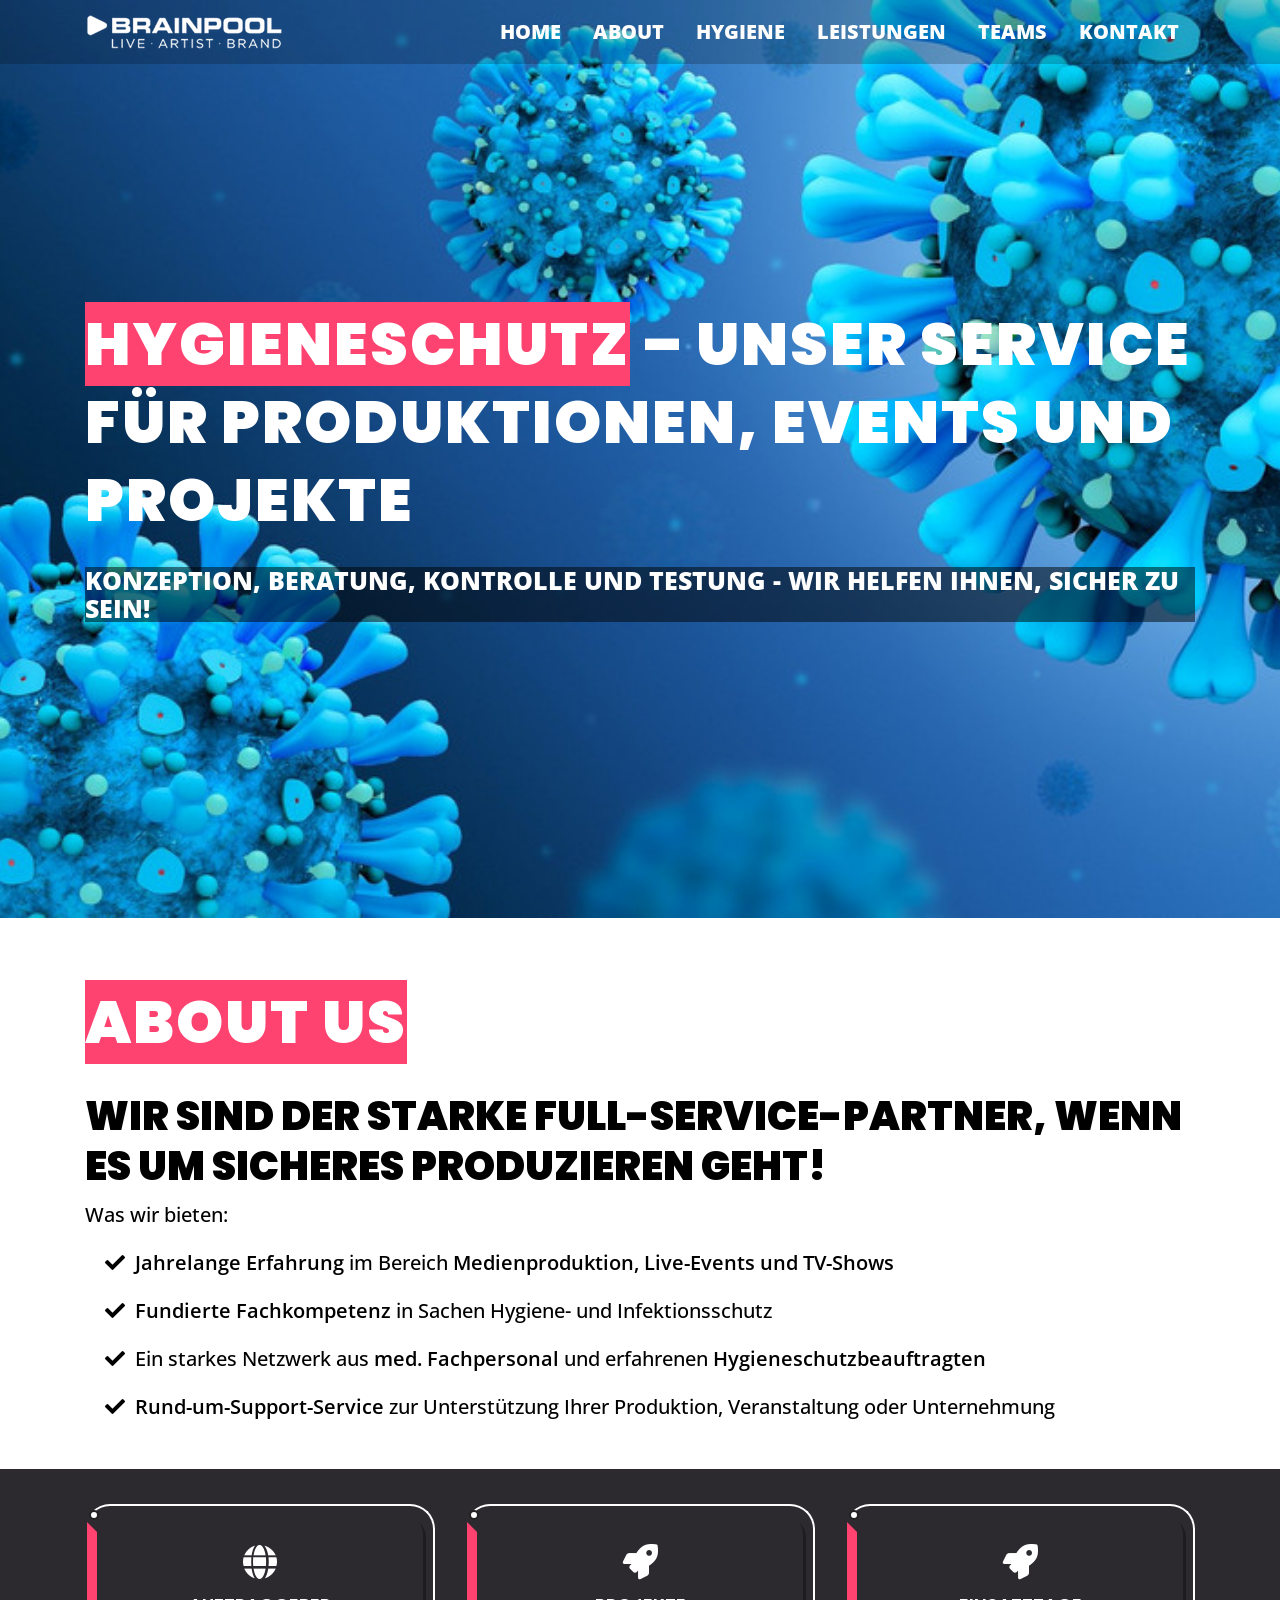
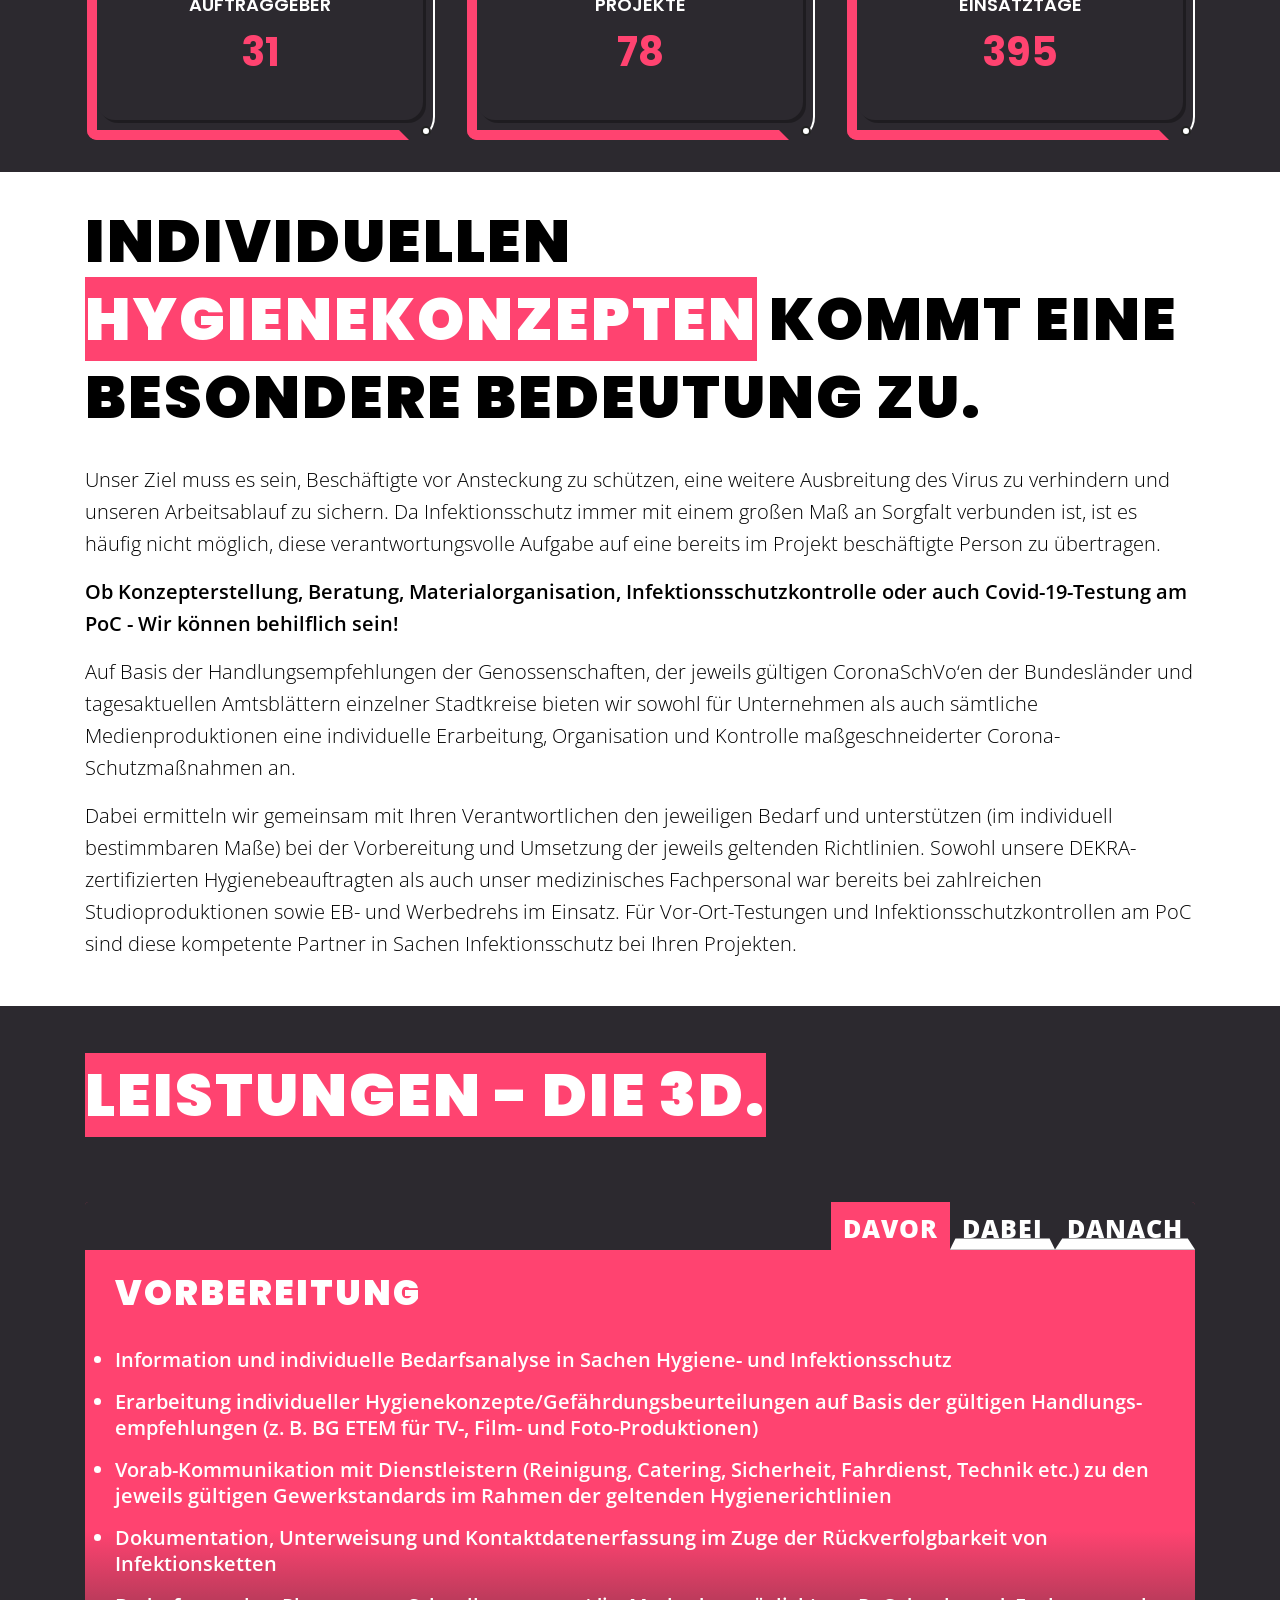
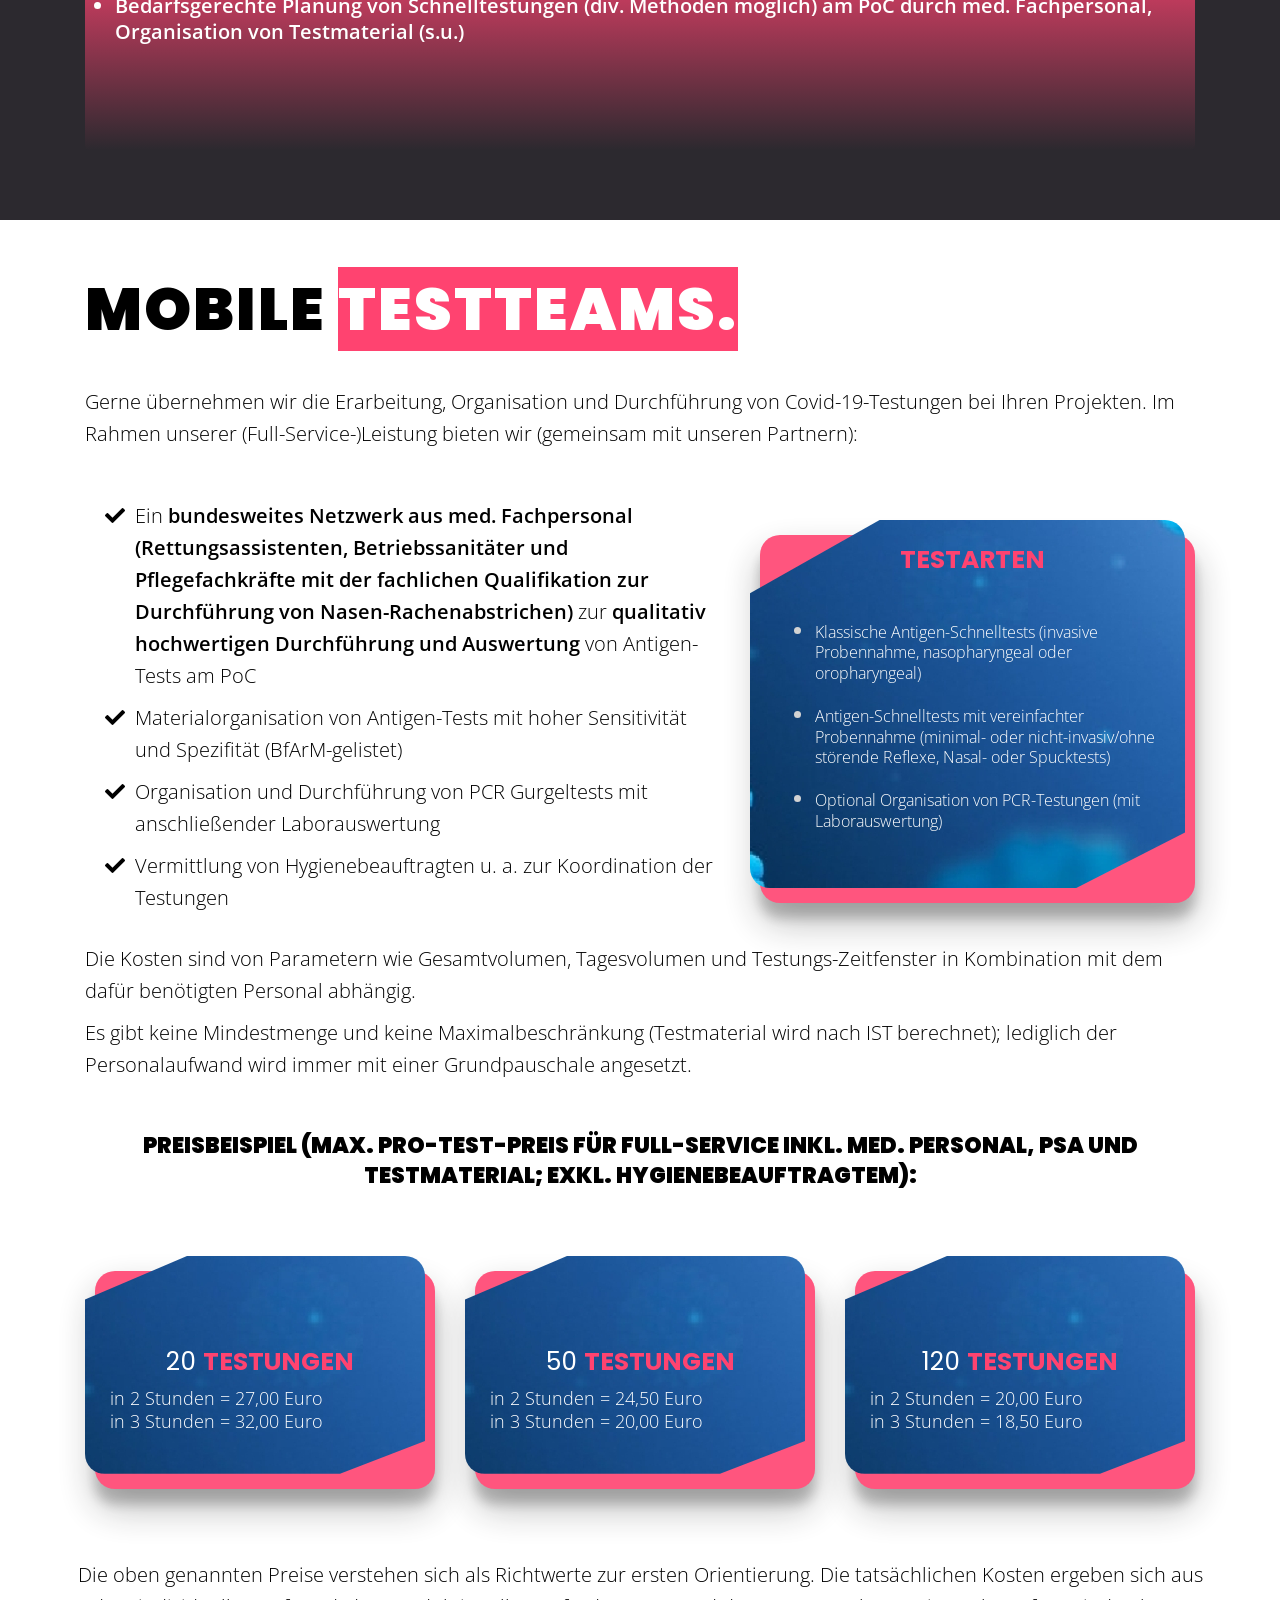
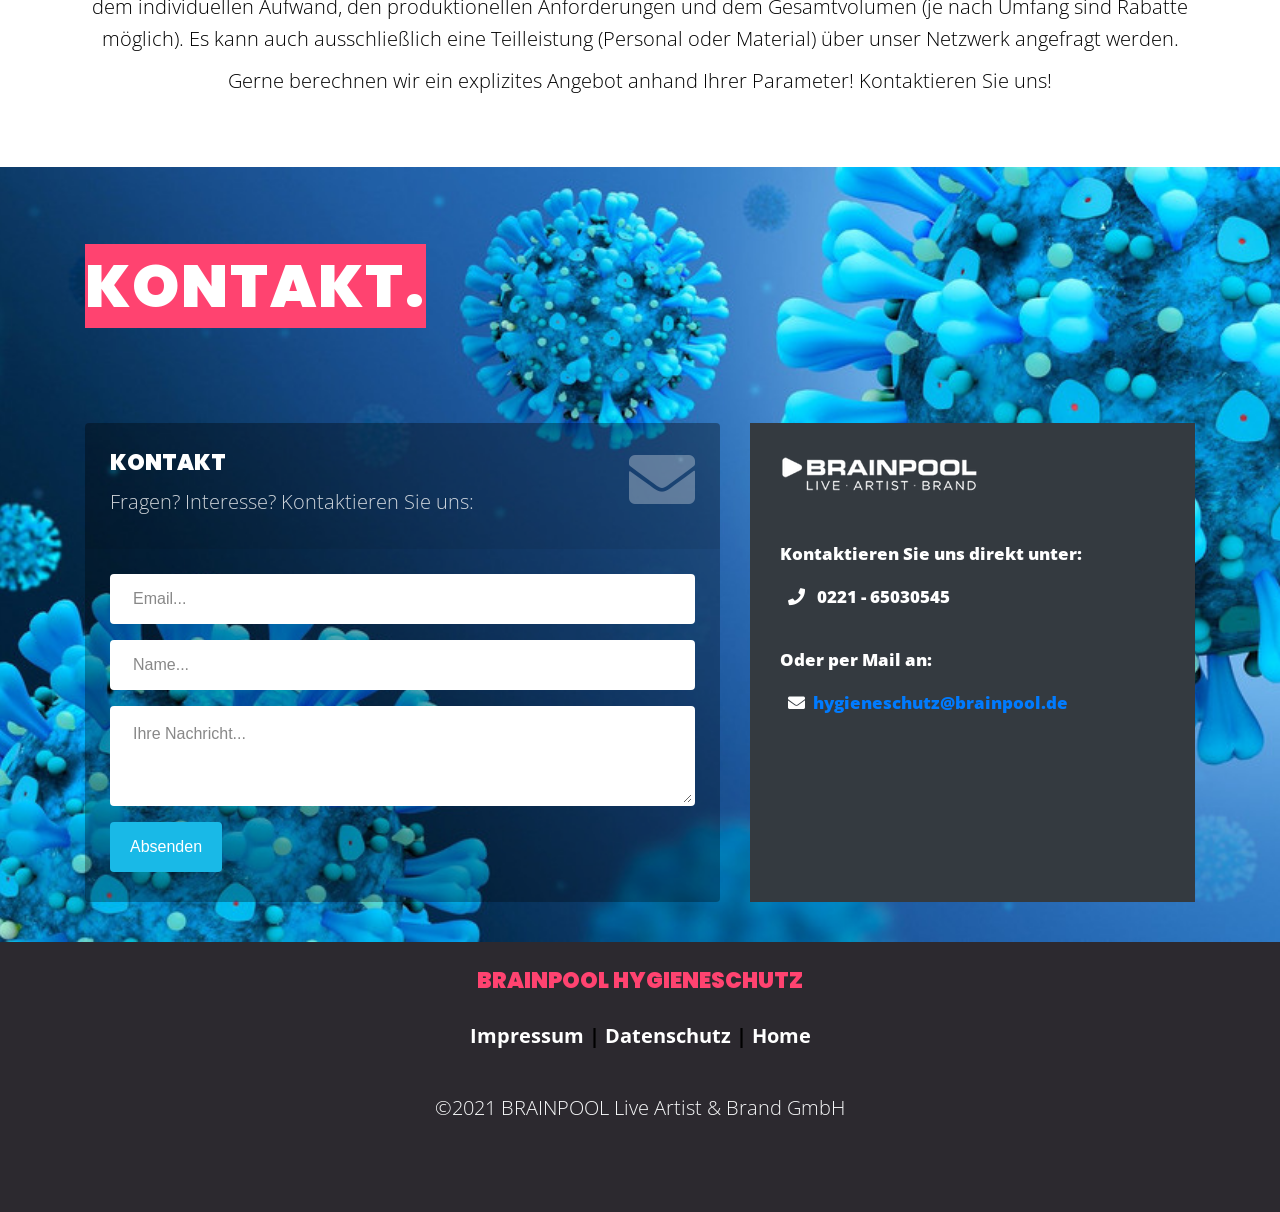
==== commit 4c66c704: "kontakt" ====
--- a/index.html
+++ b/index.html
@@ -74,9 +74,10 @@
 
 				<div class="row">
 					<div class="col-md-12 text">
-						<h1 class="wow fadeInLeftBig"><span>Hygieneschutz</span> – UNSER SERVICE FÜR PRODUKTIONEN, EVENTS UND PROJEKTE
+						<h1 class="wow slideInLeft"><span>Hygieneschutz</span> – UNSER SERVICE FÜR PRODUKTIONEN, EVENTS UND
+							PROJEKTE
 						</h1>
-						<div class="sub-head wow fadeInUp">
+						<div class="sub-head wow slideInRight">
 							<p>
 								Konzeption, Beratung, Kontrolle und Testung - Wir helfen Ihnen, sicher zu sein!
 							</p>
@@ -577,11 +578,13 @@
 					<div class="container h-100 bg-dark text-white">
 
 
-
-						<div>
-							<p><i class="fa fa-phone  mx-2 "></i> 0221 - 650680</p>
-						</div>
-						<div>
+<img class="img-responsive" style="padding-bottom:10px; padding-top: 10px; margin: 15px;"  src="assets/img/lab.png" alt="Chania">
+						<div style="font-size: 17px; font-weight: 900; margin: 15px;">
+							<p>Kontaktieren Sie uns direkt unter:</p>
+							<p><i class="fa fa-phone  mx-2 "></i> 0221 - 65030545</p>
+						</div>
+						<div style="font-size: 17px; font-weight: 900; margin: 15px; padding-top: 20px;">
+							<p>Oder per Mail an:</p>
 							<p><i class="fa fa-envelope  mx-2"></i><a
 									href="hygieneschutz@brainpool.de">hygieneschutz@brainpool.de</a></p>
 						</div>
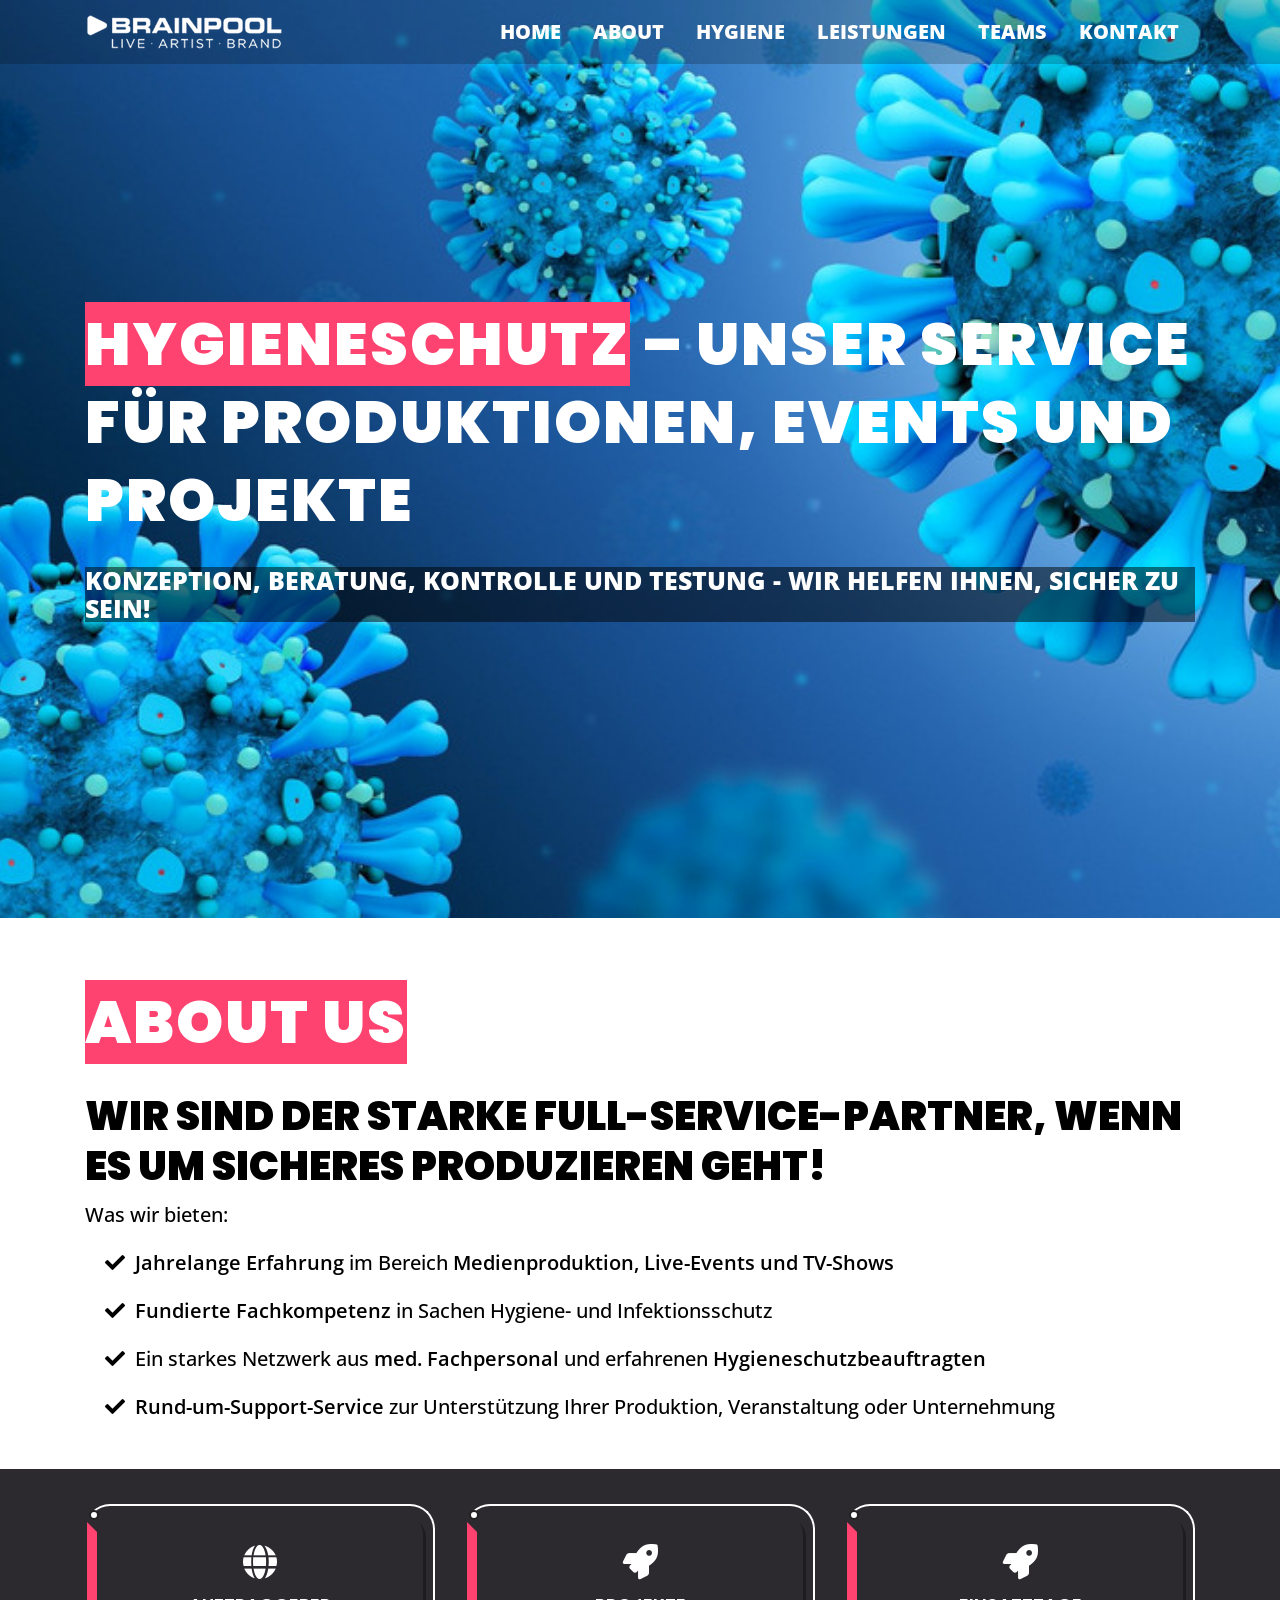
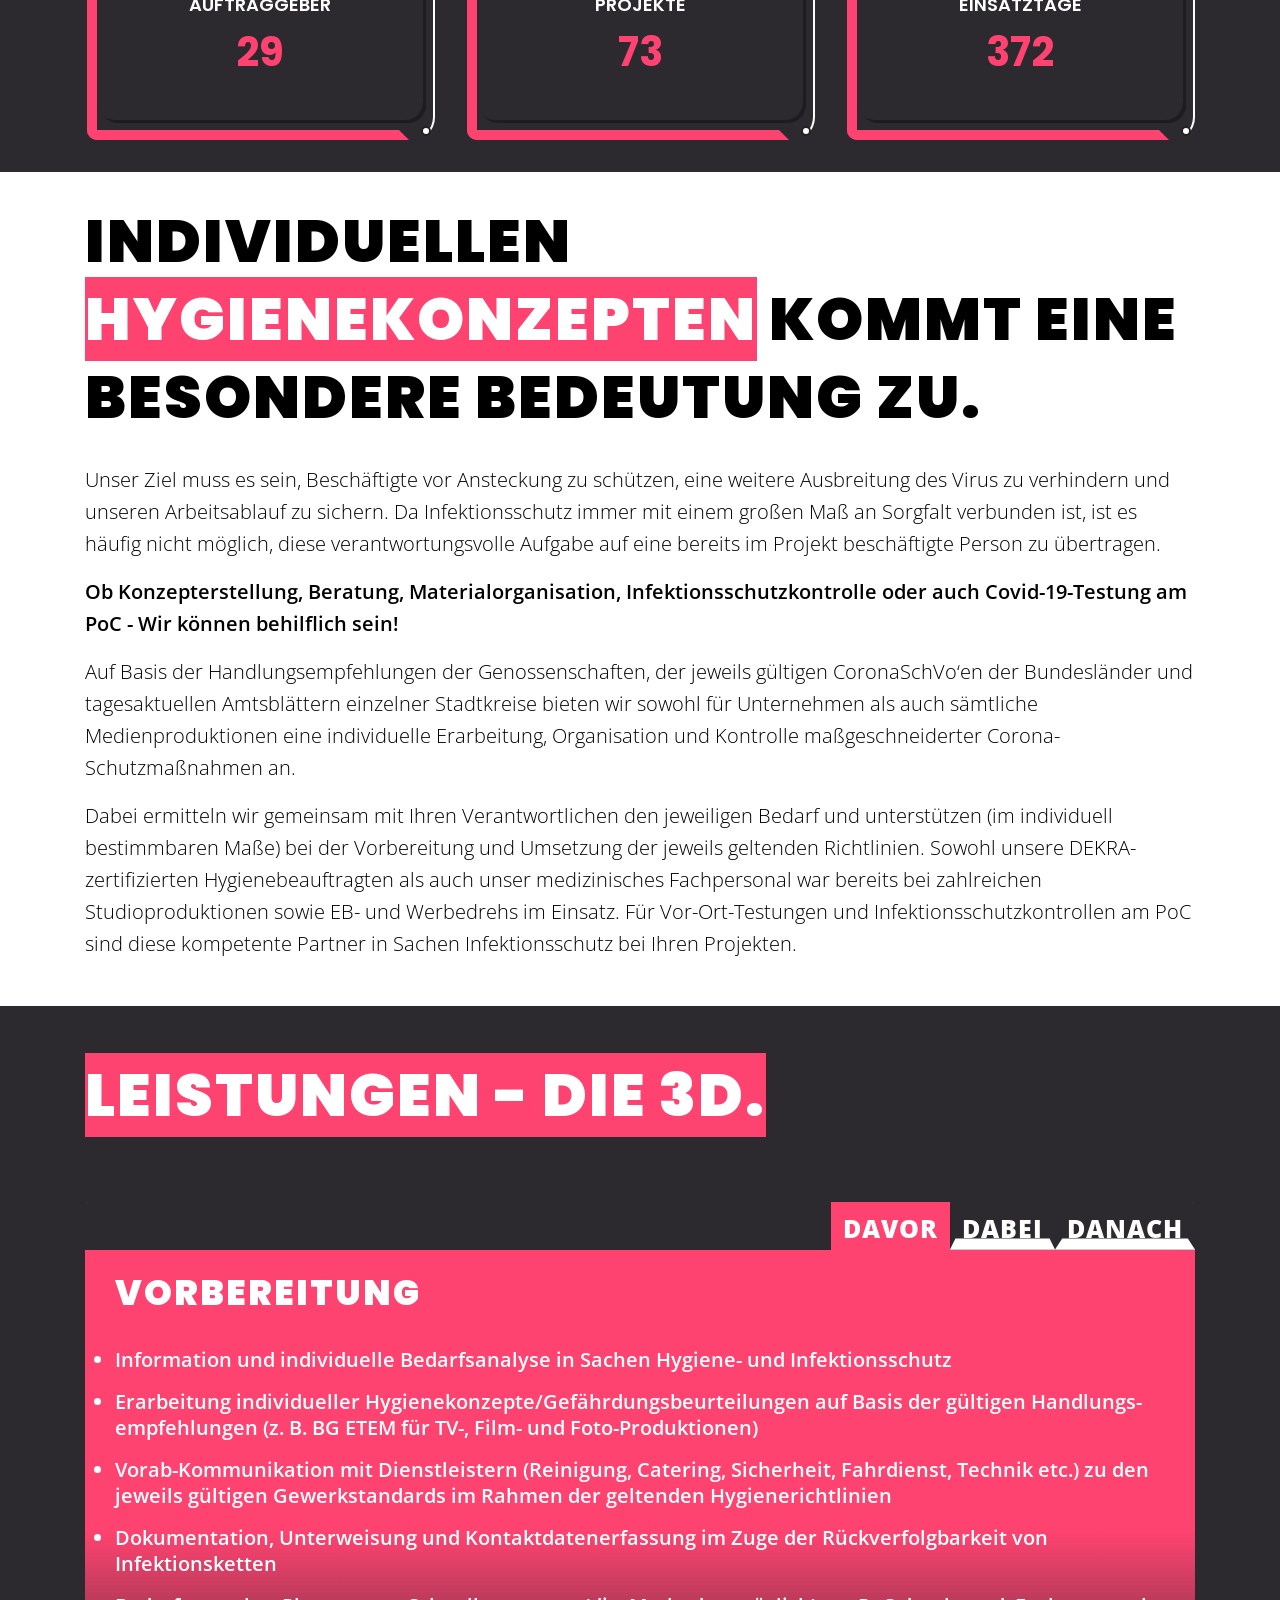
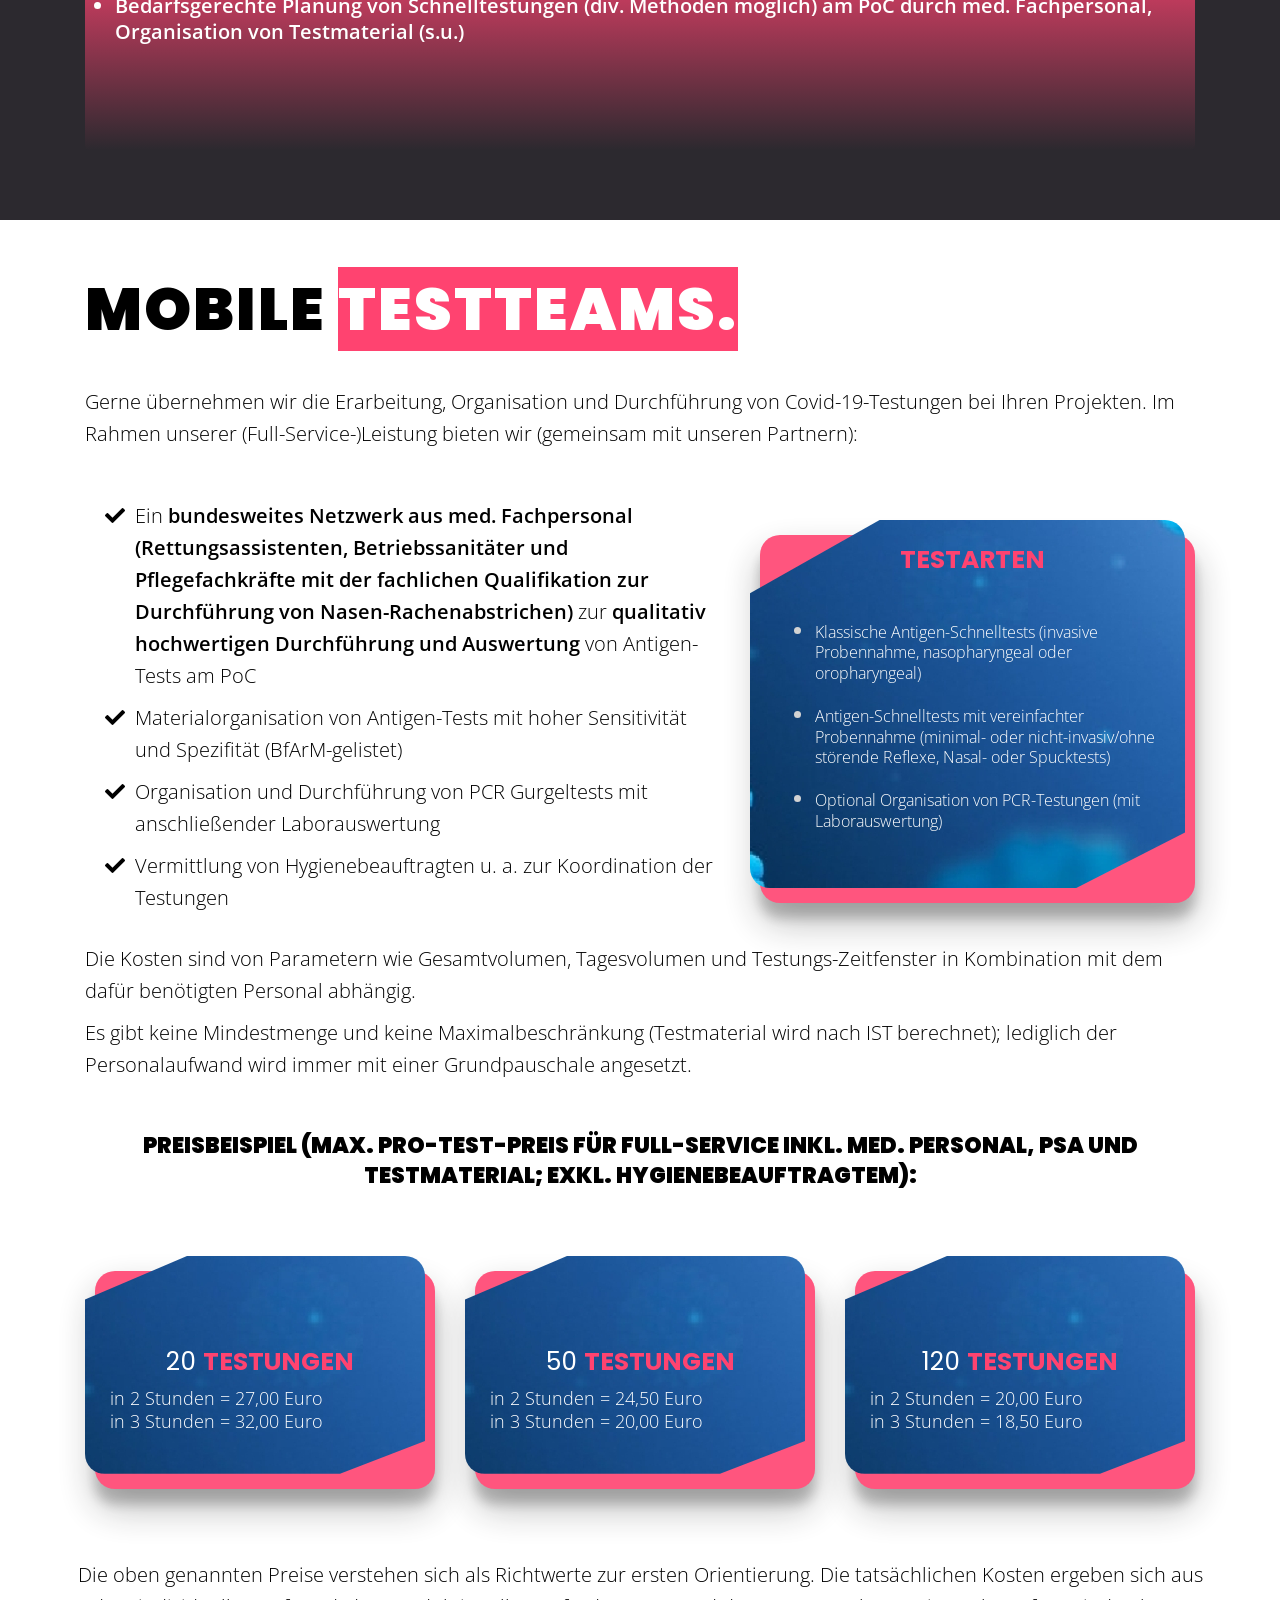
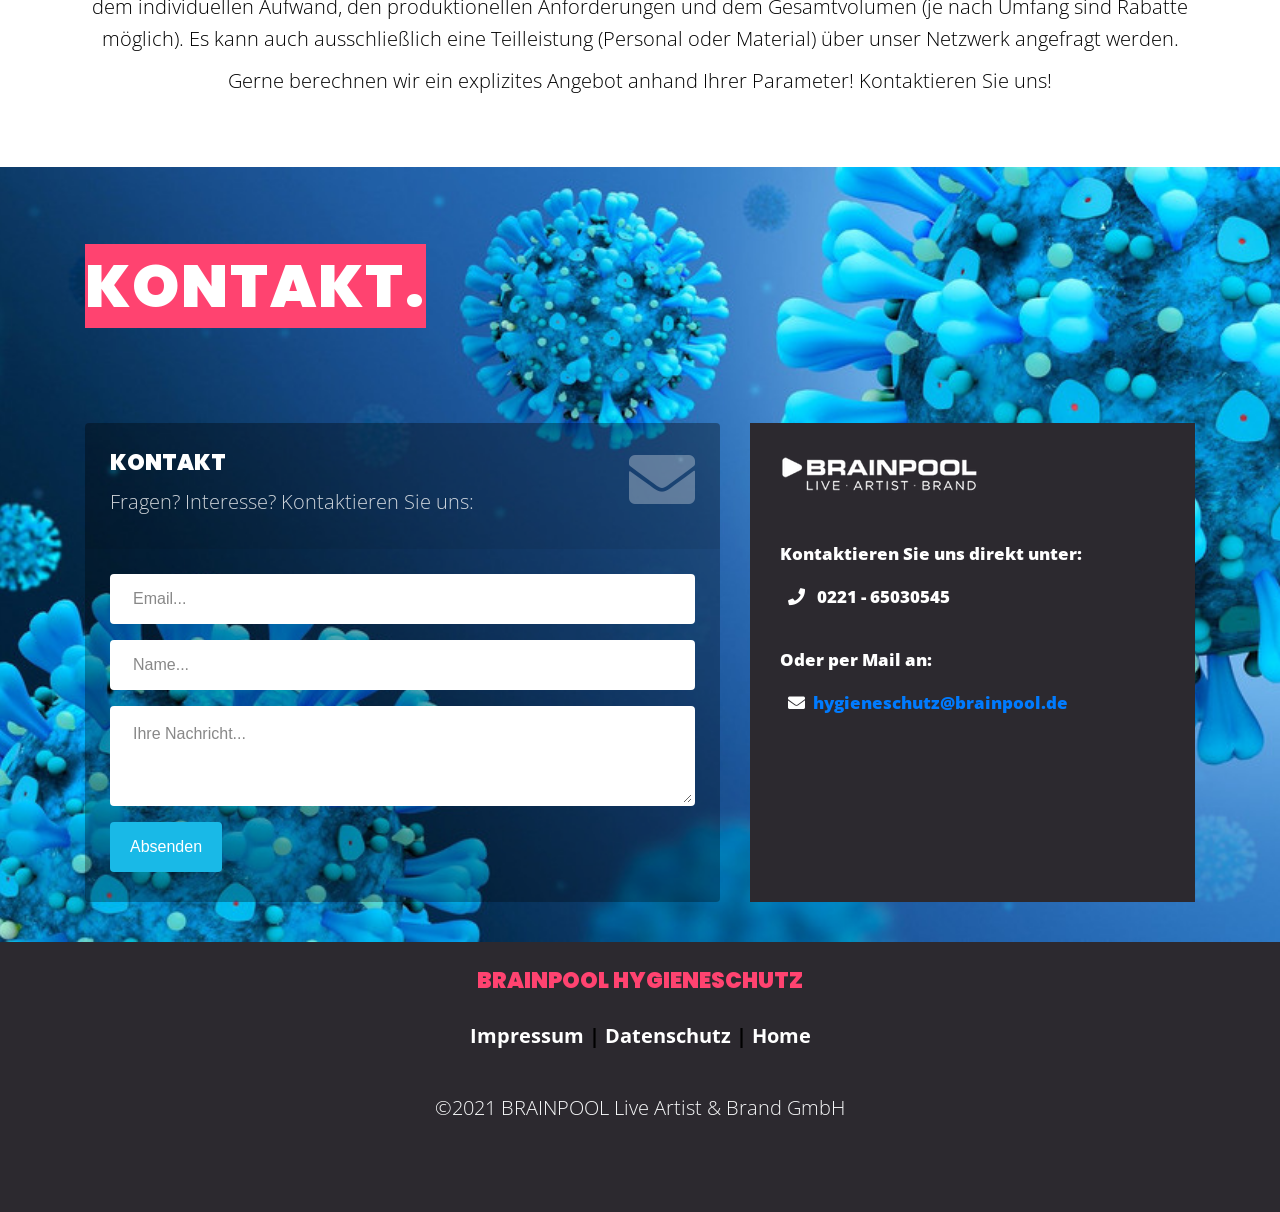
==== commit f84b76b6: "Update index.html" ====
--- a/index.html
+++ b/index.html
@@ -575,7 +575,7 @@
 
 
 				<div class="col-md-5 form-box">
-					<div class="container h-100 bg-dark text-white">
+					<div class="container h-100 text-white" style="background-color: #2c292f;">
 
 
 <img class="img-responsive" style="padding-bottom:10px; padding-top: 10px; margin: 15px;"  src="assets/img/lab.png" alt="Chania">
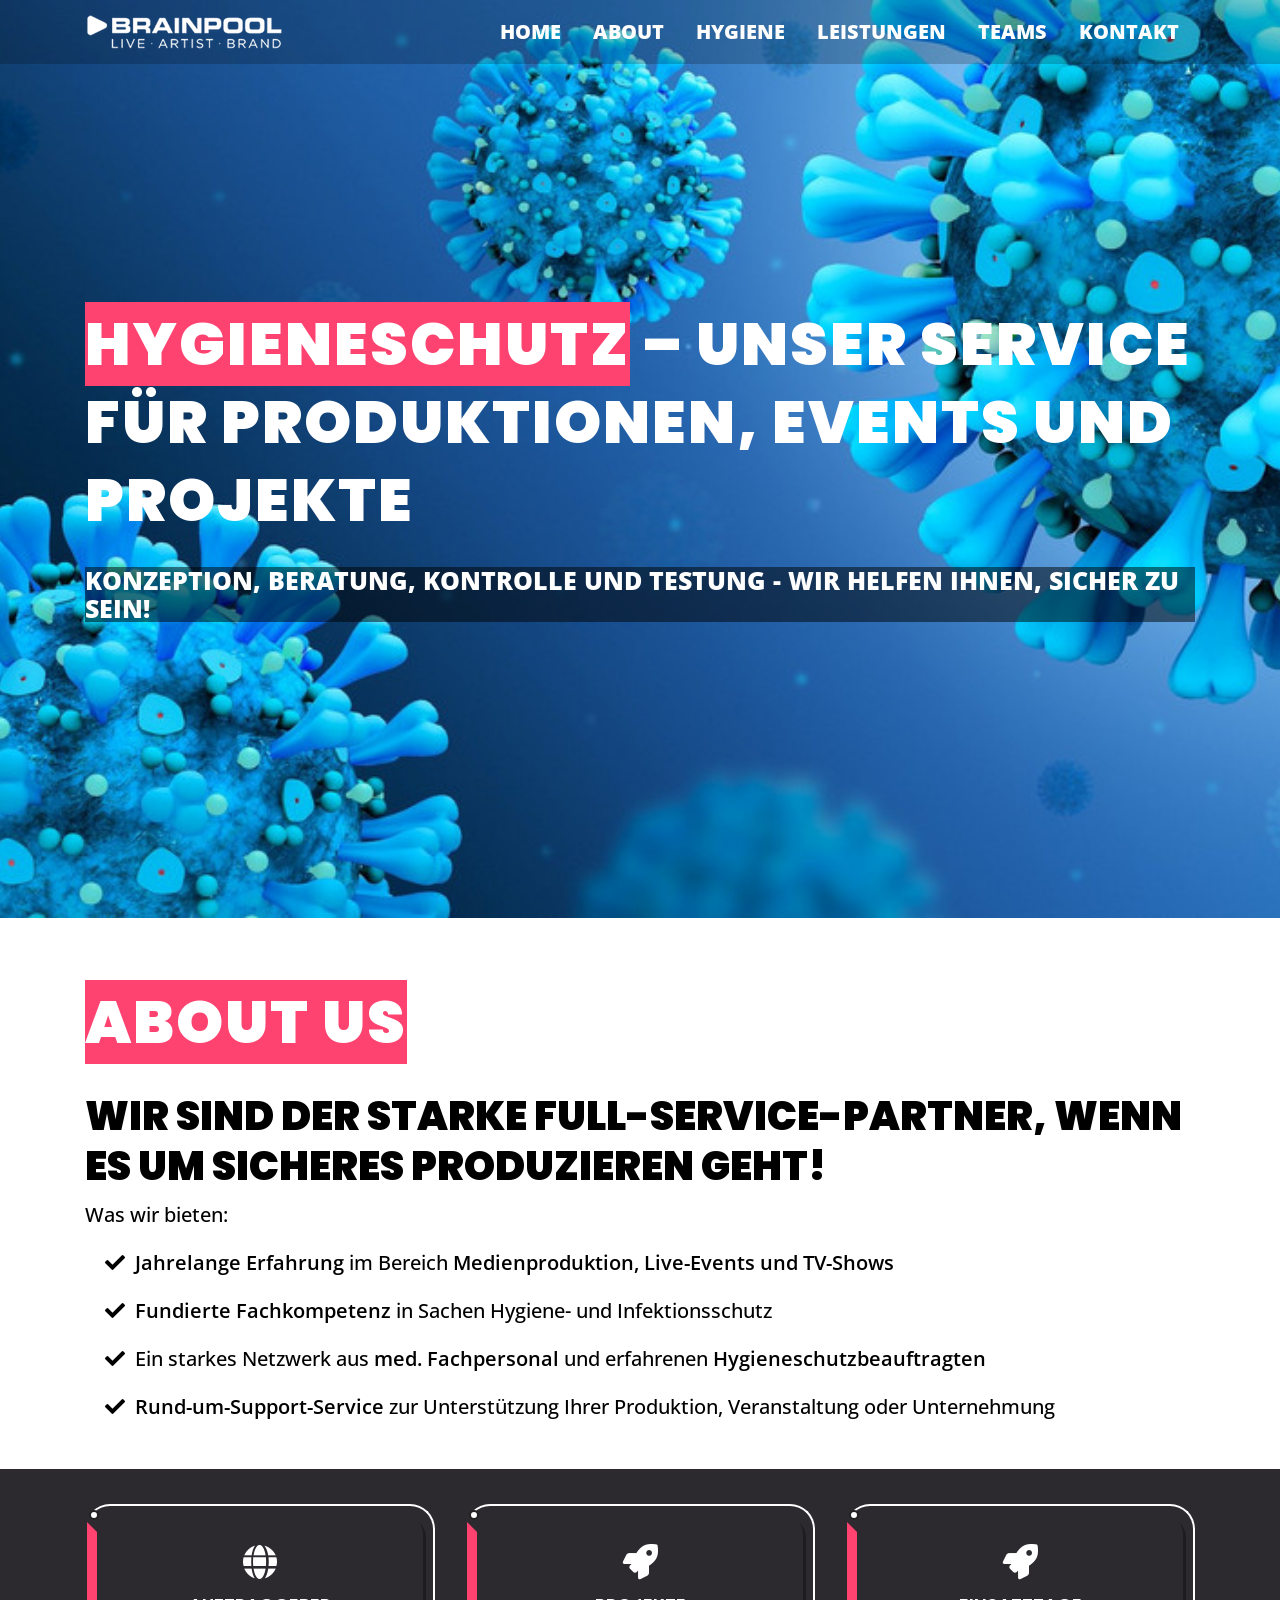
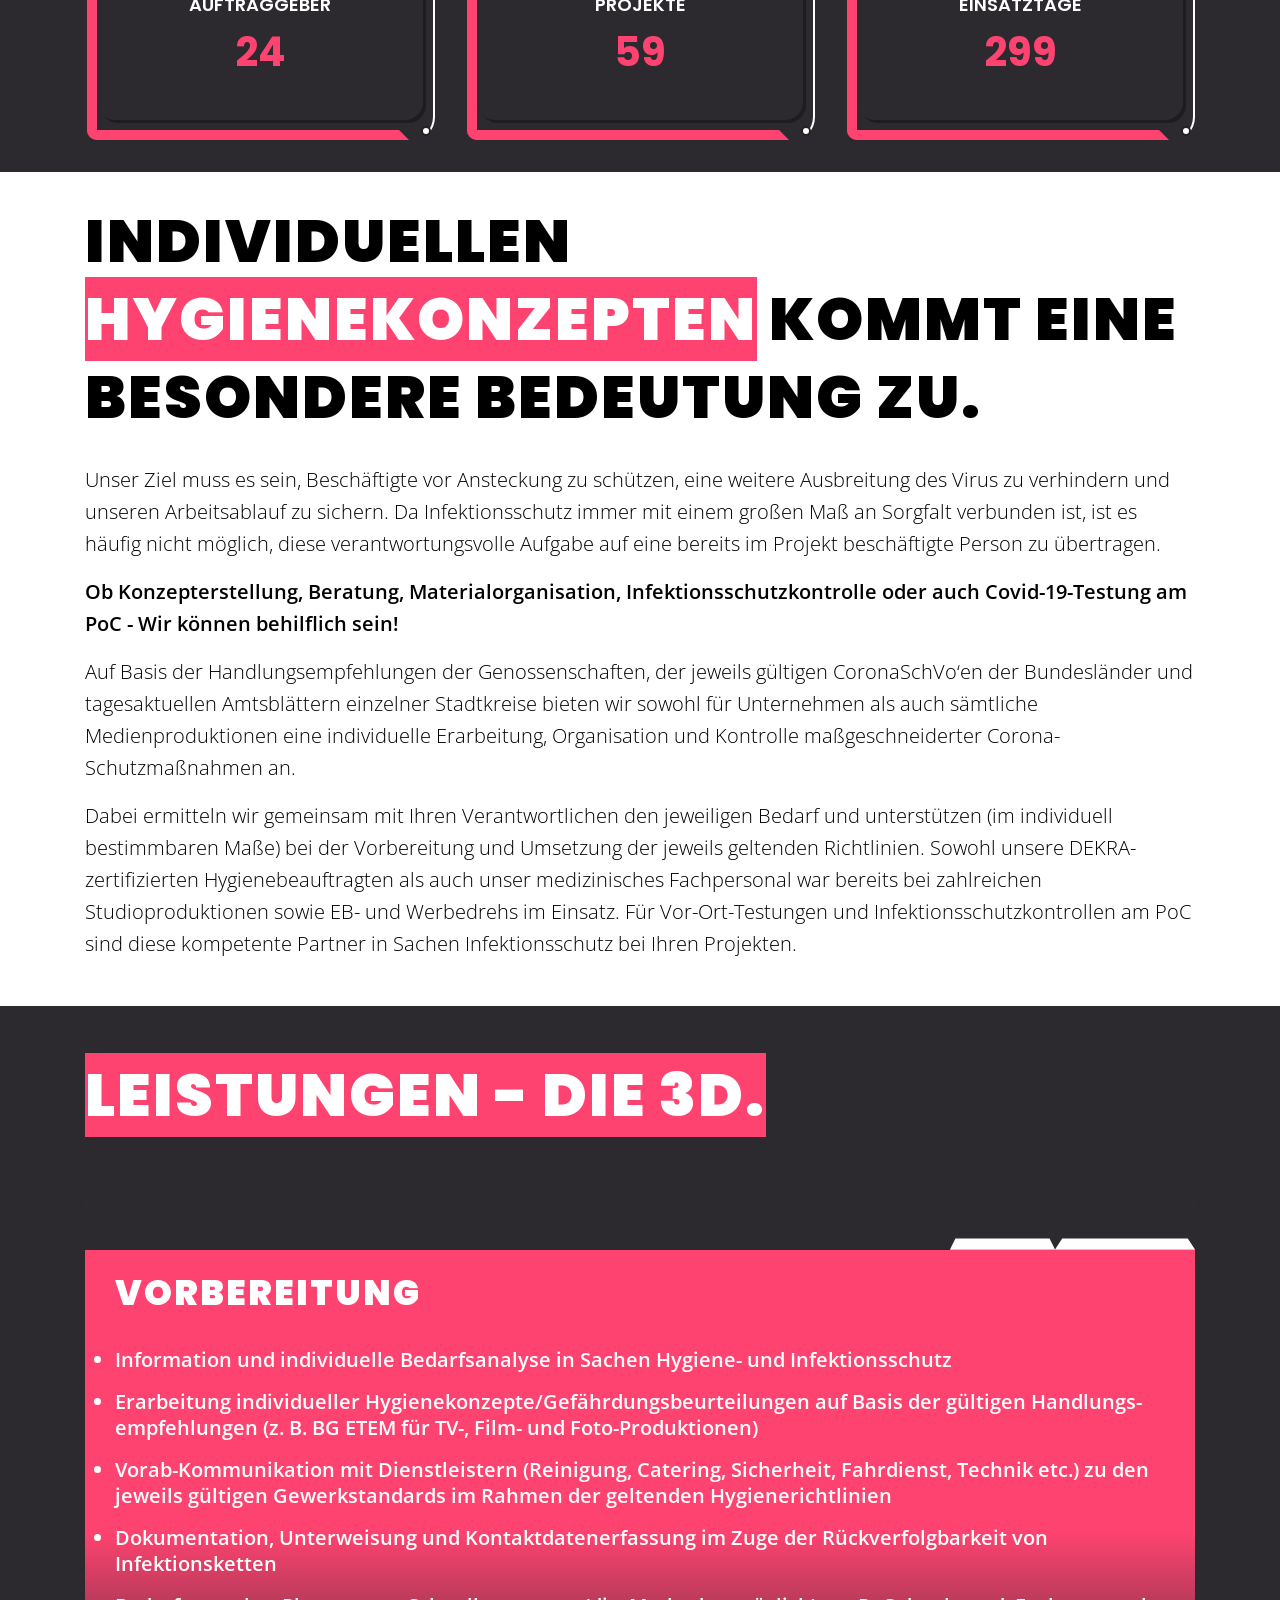
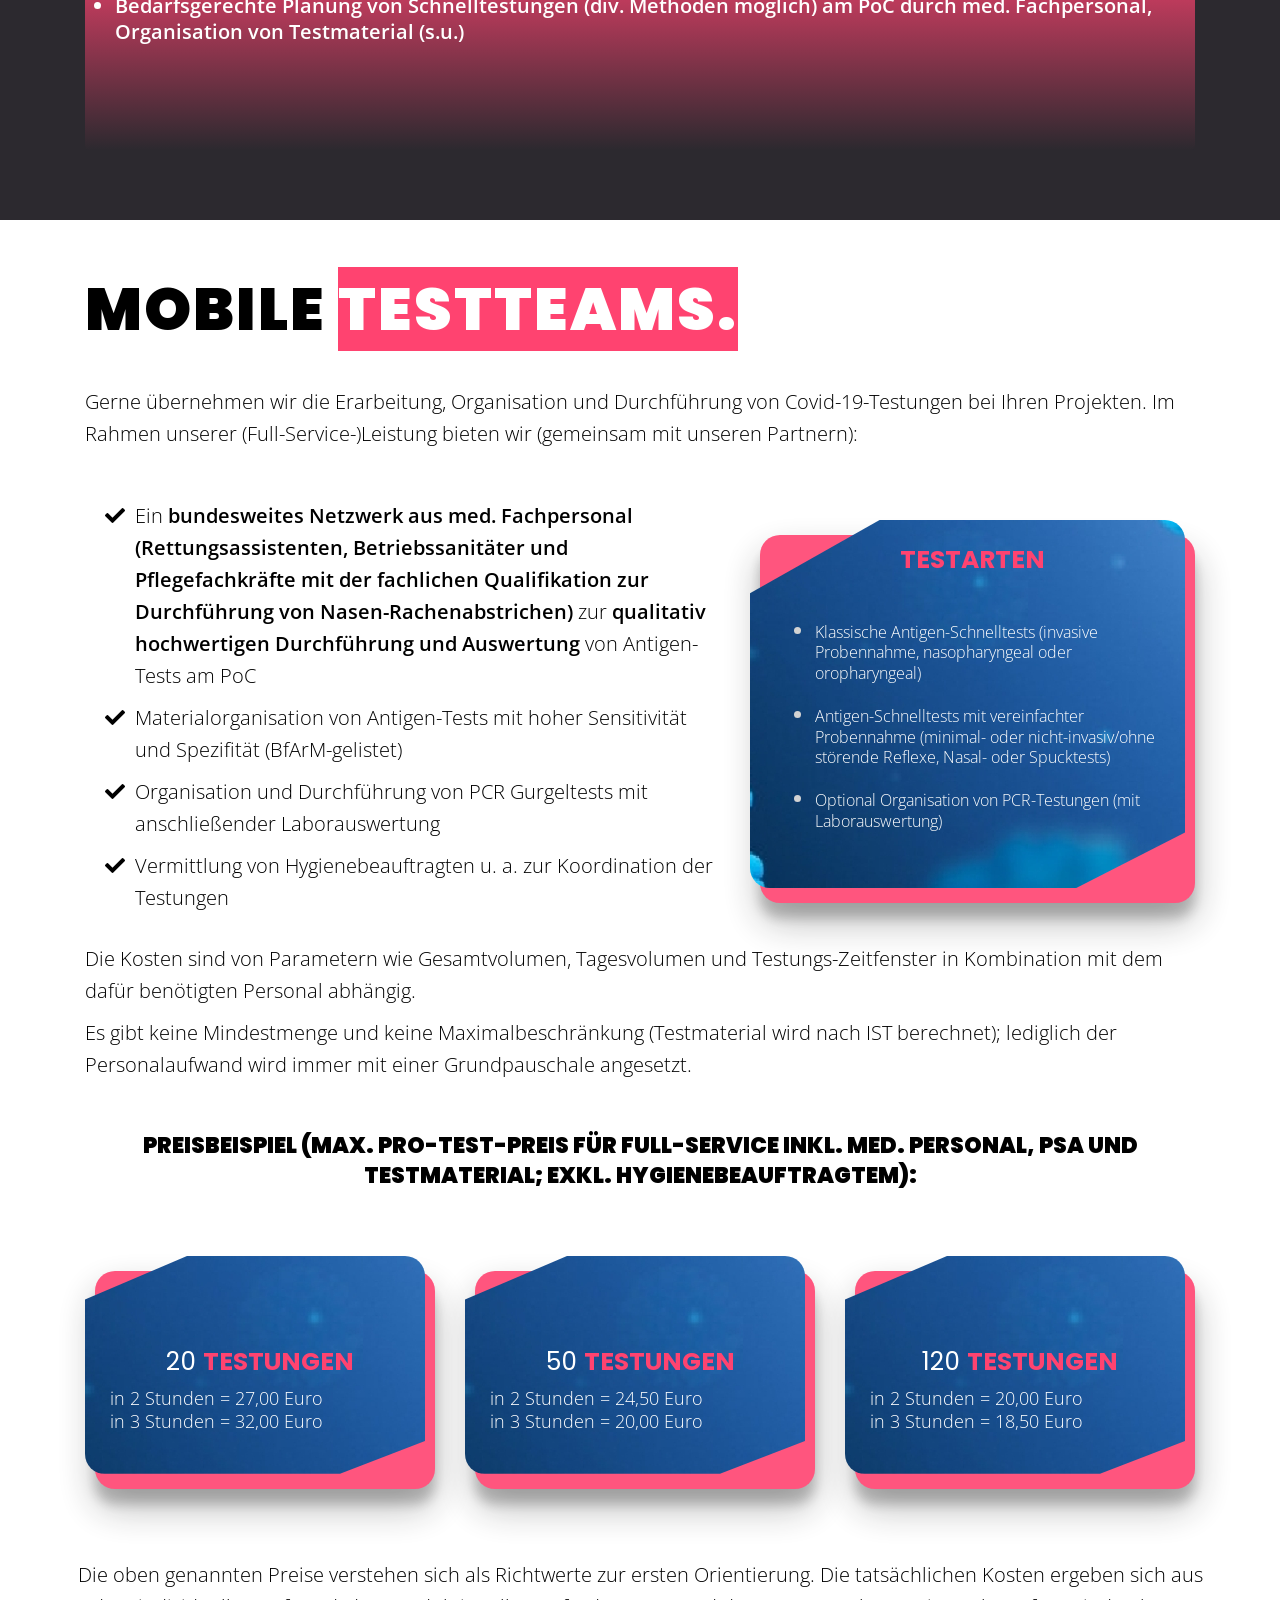
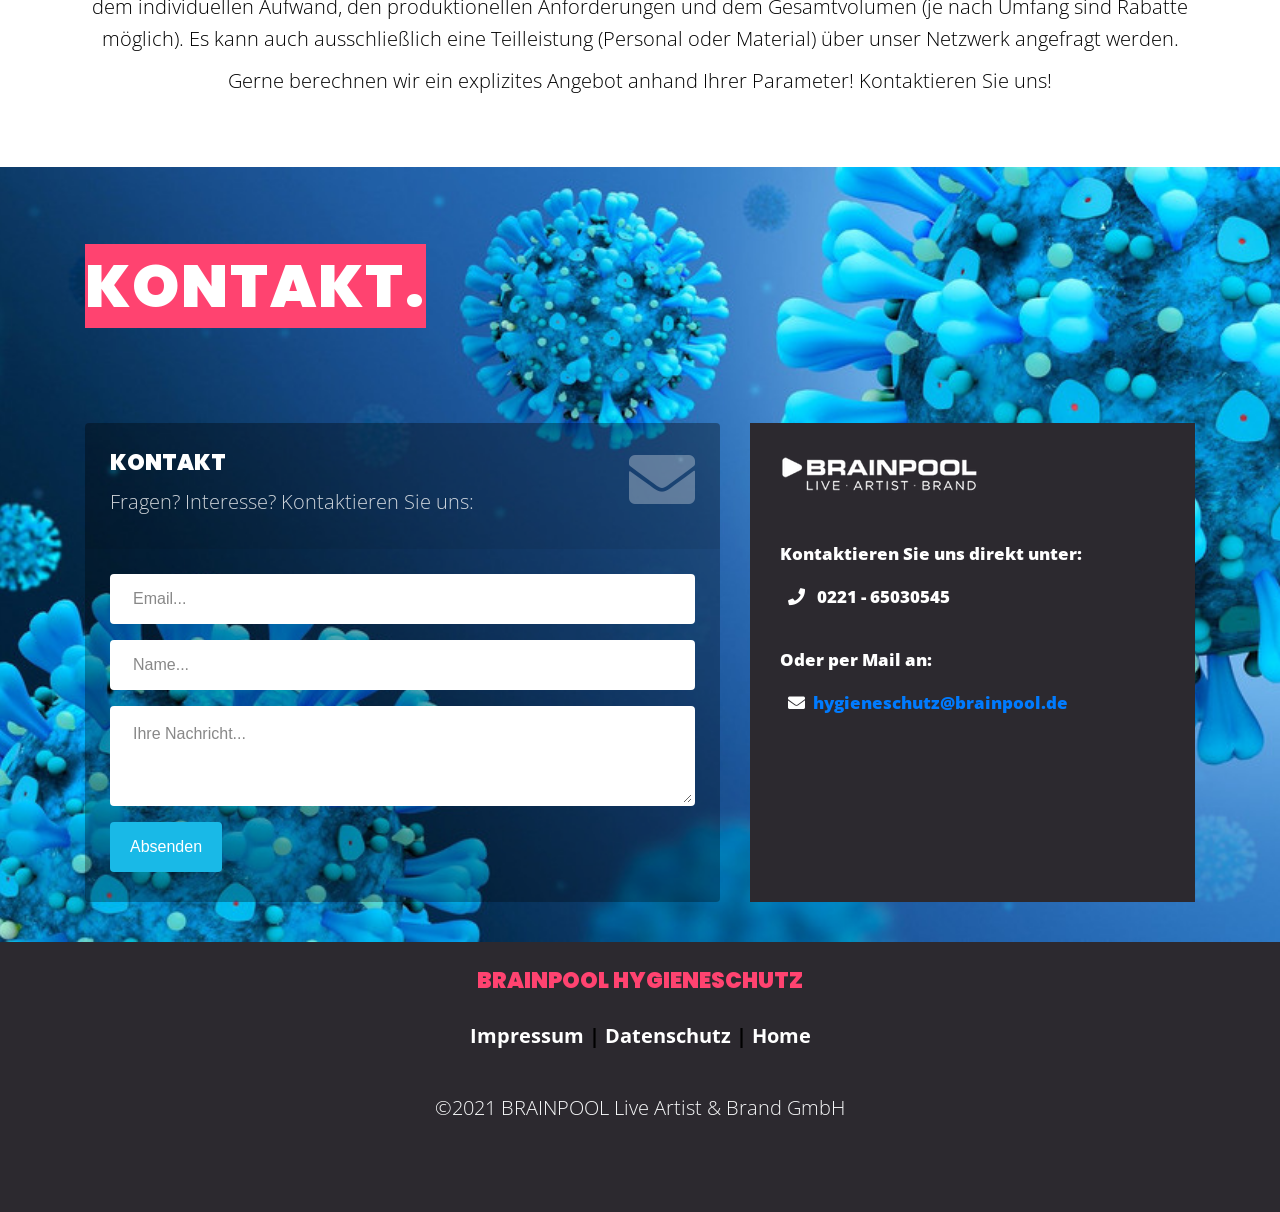
==== commit 3623e9a0: "seo" ====
--- a/index.html
+++ b/index.html
@@ -4,6 +4,16 @@
 <head>
 
 	<!-- Required meta tags -->
+	<meta name="author" content="BRAINPOOL Live Artist & Brand">
+	<meta name="publisher" content="BRAINPOOL Live Artist & Brand">
+	<meta name="copyright" content="BRAINPOOL Live Artist & Brand">
+	<meta name="description"
+		content="Wir sind der starke Full-Service-Partner, wenn es um sicheres Produzieren geht! Ob Konzepterstellung, Beratung, Materialorganisation, Infektions­schutzkontrolle oder auch Covid-19-Testung am PoC - Wir können behilflich sein!">
+	<meta name="keywords"
+		content="covid,corona,hygineschutz,hygieneschutzbeauftragter,produktion,werbeproduktion,antigenschnelltest,coronatest,spucktest,infektionsschutz,fachpersonal,schnelltestungen,fernsehproduktion,aussendreh">
+	<meta name="page-topic" content="Dienstleistung">
+	<meta http-equiv="content-language" content="de">
+	<meta name="robots" content="index, follow">
 	<meta charset="utf-8">
 	<meta name="viewport" content="width=device-width, initial-scale=1, shrink-to-fit=no">
 
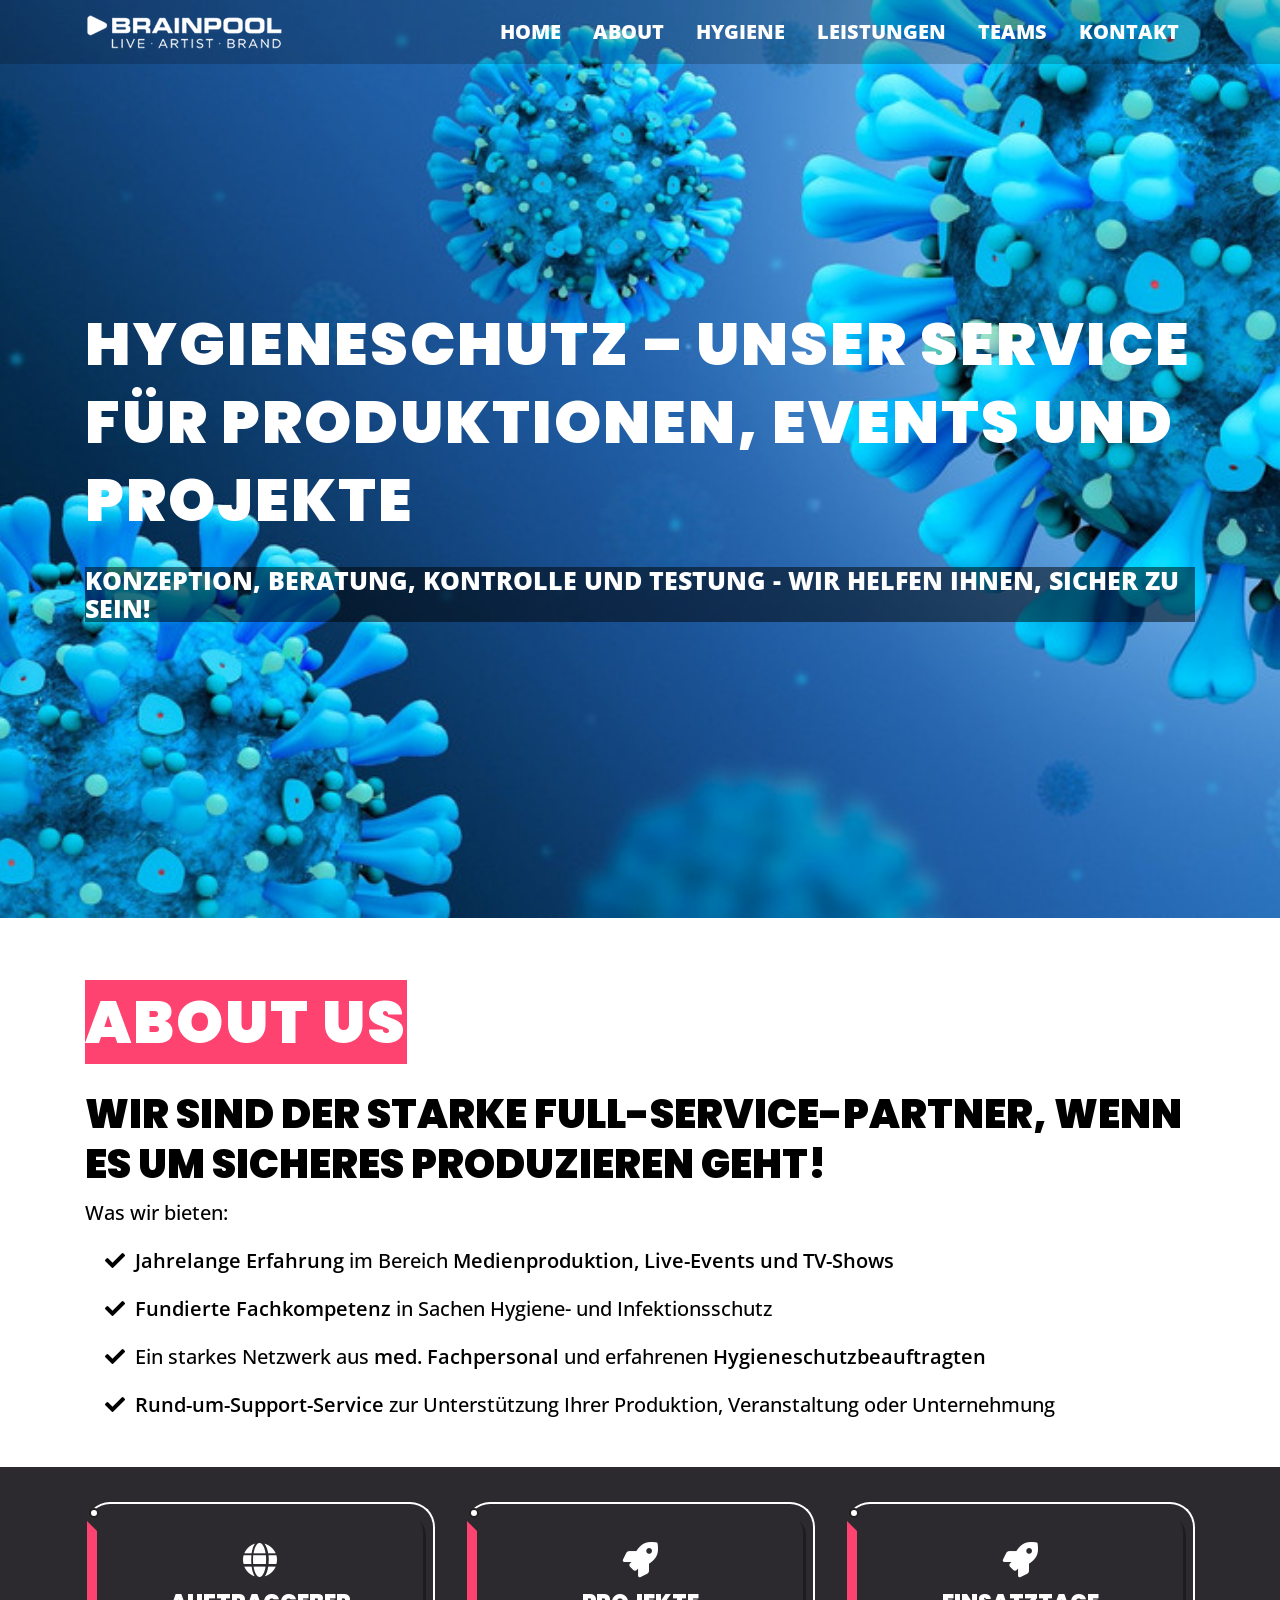
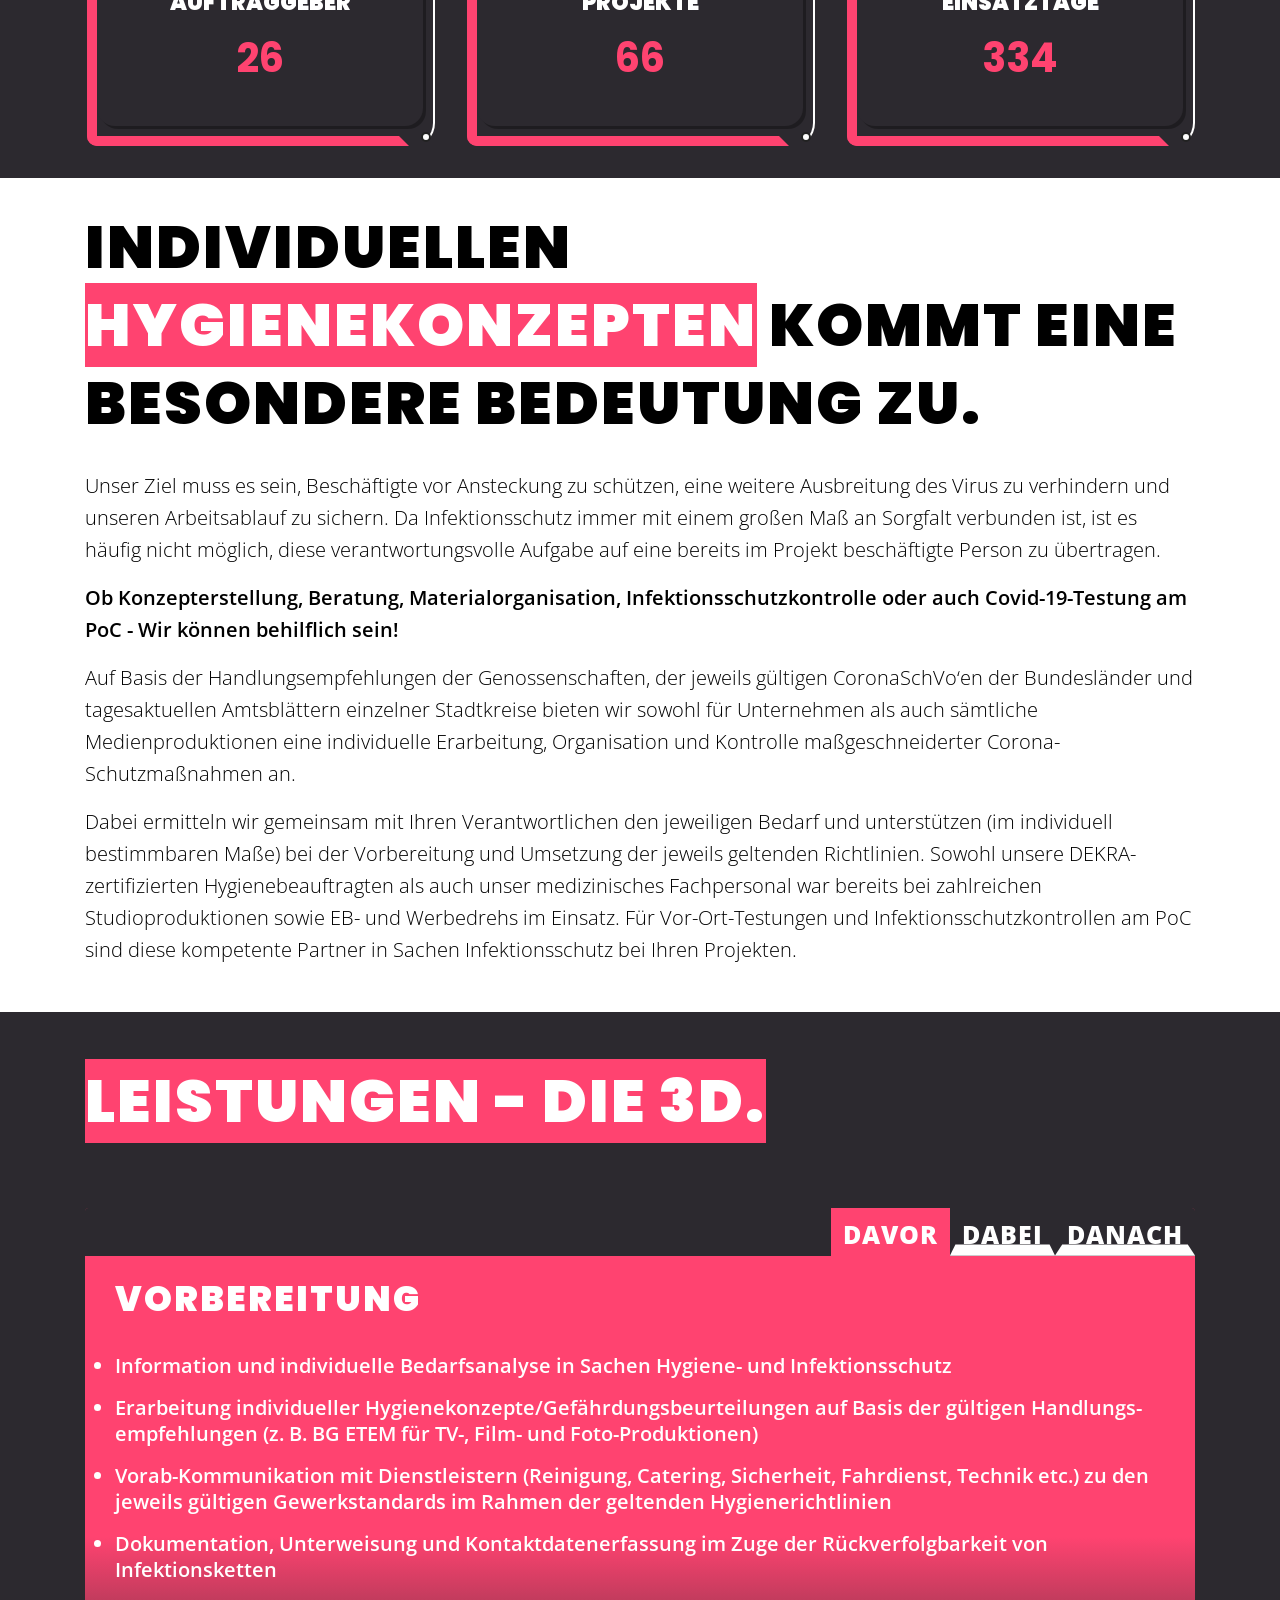
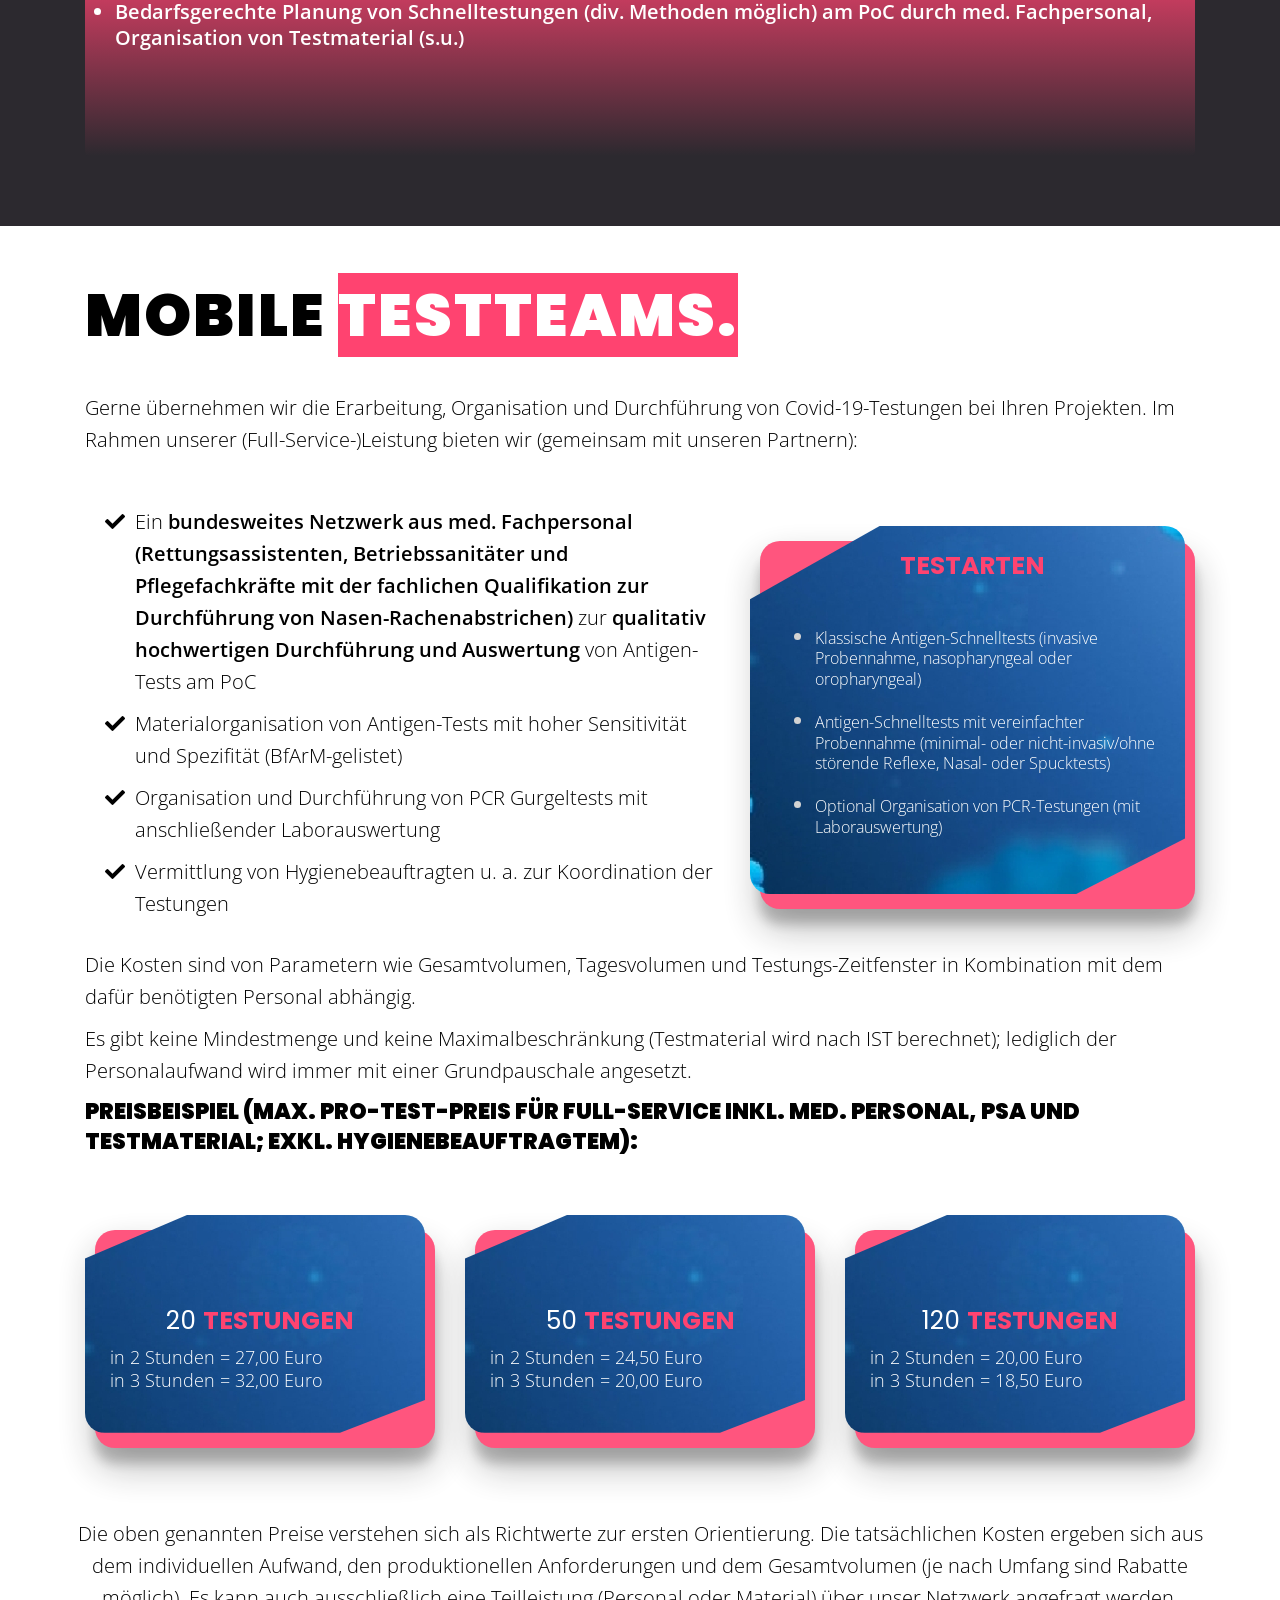
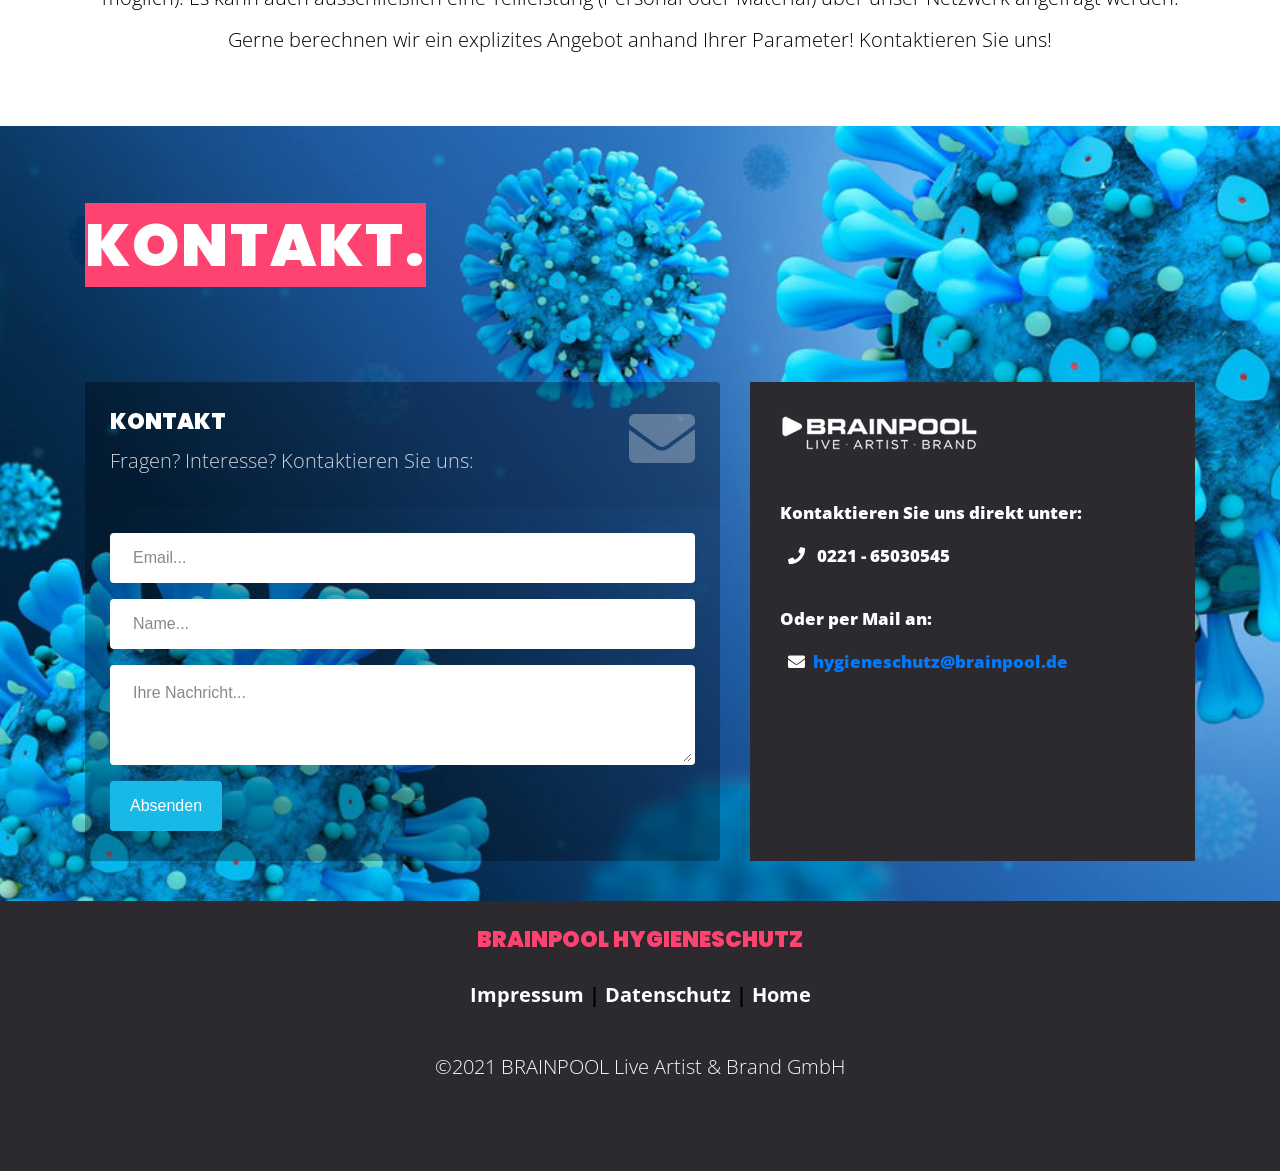
==== commit b6598465: "h1..." ====
--- a/index.html
+++ b/index.html
@@ -107,9 +107,9 @@
 
 			<div class="row">
 				<div class="col-md-12 section-1-box wow fadeInLeft">
-					<h1> <span>About Us</span>
-					</h1>
-<h2>Wir sind der starke Full-Service-Partner, wenn es um sicheres Produzieren geht!</h2>
+					<h2> <span>About Us</span>
+					</h2>
+<h3>Wir sind der starke Full-Service-Partner, wenn es um sicheres Produzieren geht!</h3>
 <p>Was wir bieten:</p>
 					<ul class="fa-ul">
 
@@ -141,7 +141,7 @@
 										<div class="counter-icon">
 											<i class="fa fa-globe"></i>
 										</div>
-										<h3>Auftraggeber</h3>
+										<h4>Auftraggeber</h4>
 										<span class="counter-value">35</span>
 									</div>
 								</div>
@@ -152,7 +152,7 @@
 										<div class="counter-icon">
 											<i class="fa fa-rocket"></i>
 										</div>
-										<h3>Projekte</h3>
+										<h4>Projekte</h4>
 										<span class="counter-value">89</span>
 									</div>
 								</div>
@@ -164,7 +164,7 @@
 											<div class="counter-icon">
 												<i class="fa fa-rocket"></i>
 											</div>
-											<h3>Einsatztage</h3>
+											<h4>Einsatztage</h4>
 											<span class="counter-value">455</span>
 										</div>
 									</div>
@@ -183,8 +183,8 @@
 
 			<div class="row">
 				<div class="col-md-12 section-1-box wow fadeInLeft">
-					<h1>Individuellen <span>Hygienekonzepten</span> kommt eine besondere
-						Bedeutung zu.</h1>
+					<h2>Individuellen <span>Hygienekonzepten</span> kommt eine besondere
+						Bedeutung zu.</h2>
 
 					<p>
 						Unser Ziel muss es sein, Beschäftigte vor Ansteckung zu schützen, eine weitere Ausbreitung des
@@ -219,7 +219,7 @@
 			<div class="row">
 
 				<div class="col wow fadeIn">
-					<h1><span>Leistungen - Die 3D.</span></h1>
+					<h2><span>Leistungen - Die 3D.</span></h2>
 
 				</div>
 			</div>
@@ -260,7 +260,7 @@
 						<div class="tab-content" id="pills-tabContent">
 							<div class="tab-pane fade show active" id="pills-home" role="tabpanel"
 								aria-labelledby="pills-home-tab">
-								<h1 class="card-title">Vorbereitung</h1>
+								<h2 class="card-title">Vorbereitung</h2>
 								<div class="card-text">
 									<ul style="margin-left: 0px; padding-left: 15px;">
 
@@ -300,7 +300,7 @@
 							<div class="tab-pane fade" id="pills-profile" role="tabpanel"
 								aria-labelledby="pills-profile-tab">
 
-								<h1 class="card-title">vor Ort</h1>
+								<h2 class="card-title">vor Ort</h2>
 								<div class="card-text">
 									<ul style="margin-left: 0px; padding-left: 15px;">
 										<li>
@@ -331,7 +331,7 @@
 							<div class="tab-pane fade" id="pills-contact" role="tabpanel"
 								aria-labelledby="pills-contact-tab">
 
-								<h1 class="card-title">Im Anschluss</h1>
+								<h2 class="card-title">Im Anschluss</h2>
 								<div class="card-text">
 									<ul style="margin-left: 0px; padding-left: 15px;">
 
@@ -376,7 +376,7 @@
 
 			<div class="row">
 				<div class="col section-3 wow fadeIn">
-					<h1>Mobile <span>Testteams.</span></h1>
+					<h2>Mobile <span>Testteams.</span></h2>
 
 				</div>
 			</div>
@@ -429,7 +429,7 @@
 					<div class="serviceBox arten">
 
 
-						<h3 class="title"><span>Testarten</span></h3>
+						<h4 class="title"><span>Testarten</span></h4>
 
 						<ul>
 							<li>
@@ -472,8 +472,8 @@
 						lediglich der
 						Personalaufwand wird immer mit einer Grundpauschale angesetzt.</p>
 
-					<h3 style="color: black;">Preisbeispiel (max. Pro-Test-Preis für Full-Service inkl. med. Personal, PSA und Testmaterial;
-						exkl. Hygienebeauftragtem):</h3>
+					<h4 style="color: black;">Preisbeispiel (max. Pro-Test-Preis für Full-Service inkl. med. Personal, PSA und Testmaterial;
+						exkl. Hygienebeauftragtem):</h4>
 				</div>
 			</div>
 			<div class="container section-3-box">
@@ -486,7 +486,7 @@
 							<div class="service-icon">
 								<span><i class="fal fa-shield-virus"></i></span>
 							</div>
-							<h3 class="title">20 <span>Testungen</span></h3>
+							<h4 class="title">20 <span>Testungen</span></h4>
 							<p class="description">in 2 Stunden = 27,00 Euro</p>
 							<p class="description">in 3 Stunden = 32,00 Euro</p>
 						</div>
@@ -499,7 +499,7 @@
 							<div class="service-icon">
 								<span><i class="fal fa-shield-virus"></i></span>
 							</div>
-							<h3 class="title">50 <span>Testungen</span></h3>
+							<h4 class="title">50 <span>Testungen</span></h4>
 							<p class="description">in 2 Stunden = 24,50 Euro</p>
 							<p class="description">in 3 Stunden = 20,00 Euro</p>
 						</div>
@@ -512,7 +512,7 @@
 							<div class="service-icon">
 								<span><i class="fal fa-shield-virus"></i></span>
 							</div>
-							<h3 class="title">120 <span>Testungen</span></h3>
+							<h4 class="title">120 <span>Testungen</span></h4>
 							<p class="description">in 2 Stunden = 20,00 Euro</p>
 							<p class="description">in 3 Stunden = 18,50 Euro</p>
 						</div>
@@ -546,7 +546,7 @@
 			<div class="row">
 
 				<div class="col section-2-box wow fadeIn">
-					<h1><span>Kontakt.</span></h1>
+					<h2><span>Kontakt.</span></h2>
 
 				</div>
 			</div>
@@ -554,7 +554,7 @@
 				<div class="col-md-7 col-sm-offset-3 form-box">
 					<div class="form-top">
 						<div class="form-top-left">
-							<h3>Kontakt</h3>
+							<h4>Kontakt</h4>
 							<p>Fragen? Interesse? Kontaktieren Sie uns:</p>
 						</div>
 						<div class="form-top-right">
@@ -616,8 +616,8 @@
 
 
 
-					<h3 class="my-4 text-white"><span class="mx-2">Brainpool Hygieneschutz</span>
-					</h3>
+					<h4 class="my-4 text-white"><span class="mx-2">Brainpool Hygieneschutz</span>
+					</h4>
 
 
 					<p class="footer-links font-weight-bold">
--- a/assets/css/style.css
+++ b/assets/css/style.css
@@ -11,7 +11,6 @@
 strong {
     font-weight: 600;
 }
-
 
 h1 {
     font-family: 'Poppins', sans-serif;
@@ -25,13 +24,26 @@
     text-transform: uppercase;
 }
 
-h1>span {
+
+h2 {
+    font-family: 'Poppins', sans-serif;
+    padding-bottom: 20px;
+    margin-top: 0px;
+    font-size: 60px;
+    font-weight: 900;
+    text-align: left;
+    line-height: 1.3;
+    letter-spacing: 2px;
+    text-transform: uppercase;
+}
+
+h2>span {
     color: rgb(255, 255, 255);
     background-color: #ff4370;
     margin-top: 10px;
 }
 
-h2 {
+h3 {
     font-family: 'Poppins', sans-serif;
     margin-top: 10px;
     font-size: 40px;
@@ -41,7 +53,7 @@
     text-transform: uppercase;
 }
 
-h3 {
+h4 {
     font-family: 'Poppins', sans-serif;
     font-size: 22px;
     font-weight: 900;
@@ -50,7 +62,7 @@
     text-transform: uppercase;
 }
 
-h3>span {
+h4>span {
     font-family: 'Poppins', sans-serif;
     font-weight: 900;
     color: #ff4370;
@@ -61,13 +73,15 @@
 
 
 p.description.arten {
-font-size: 16px;
- 
-    margin-bottom: 15px; 
-}
-
-.arten{   margin-top: 30px;
-    margin-bottom: 15px; }
+    font-size: 16px;
+
+    margin-bottom: 15px;
+}
+
+.arten {
+    margin-top: 30px;
+    margin-bottom: 15px;
+}
 
 
 
@@ -223,9 +237,11 @@
 
 /***** Impresssum *****/
 
-.impressum{top: 120px;
-height: 100%;
-position: relative;}
+.impressum {
+    top: 120px;
+    height: 100%;
+    position: relative;
+}
 
 
 /***** Top content *****/
@@ -262,17 +278,21 @@
     height: 100%;
 }
 
-.section-0-container.about{background-color:#ffffff; 
-    color:rgb(0, 0, 0);
+.section-0-container.about {
+    background-color: #ffffff;
+    color: rgb(0, 0, 0);
     font-weight: 500;
-padding-top: 35px;}
-
-.section-0-container.counter-section{background-color:#2c292f; 
-    color:rgb(255, 255, 255);
+    padding-top: 35px;
+}
+
+.section-0-container.counter-section {
+    background-color: #2c292f;
+    color: rgb(255, 255, 255);
     font-weight: 500;
-padding-top: 35px;}
-
-.counter{
+    padding-top: 35px;
+}
+
+.counter {
     color: rgb(255, 255, 255);
     font-family: 'Poppins', sans-serif;
     text-align: center;
@@ -286,7 +306,8 @@
     border-radius: 25px 25px 25px 0;
     position: relative;
 }
-.counter:after{
+
+.counter:after {
     content: '';
     width: 93%;
     height: 93%;
@@ -298,15 +319,17 @@
     bottom: 0;
     left: 0;
 }
-.counter .counter-content{
-    background-color:#2c292f;
+
+.counter .counter-content {
+    background-color: #2c292f;
     height: 100%;
     padding: 28px 15px;
     border-radius: 18px;
-    box-shadow: 3px 3px rgba(0,0,0,0.3);
-}
+    box-shadow: 3px 3px rgba(0, 0, 0, 0.3);
+}
+
 .counter .counter-content:before,
-.counter .counter-content:after{
+.counter .counter-content:after {
     content: '';
     background-color: #fff;
     height: 10px;
@@ -317,38 +340,50 @@
     left: 2px;
     top: 4px;
 }
-.counter .counter-content:after{
+
+.counter .counter-content:after {
     top: auto;
     bottom: 4px;
     left: auto;
     right: 2px;
 }
-.counter .counter-icon{
+
+.counter .counter-icon {
     font-size: 35px;
     line-height: 35px;
     margin: 0 0 10px;
 }
-.counter .counter-value{
+
+.counter .counter-value {
     color: #ff4370;
     font-size: 40px;
     font-weight: 700;
     margin: 0 0 8px;
     display: block;
 }
-.counter h3{
+
+.counter h3 {
     font-size: 18px;
     font-weight: 600;
     text-transform: uppercase;
     margin: 0;
 }
-.counter.blue:after{
+
+.counter.blue:after {
     border-left-color: #16bfa6;
     border-bottom-color: #16bfa6;
 }
-.counter.blue .counter-value{ color: #16bfa6; }
-@media screen and (max-width:990px){
-    .counter{ margin-bottom: 40px; }
-}
+
+.counter.blue .counter-value {
+    color: #16bfa6;
+}
+
+@media screen and (max-width:990px) {
+    .counter {
+        margin-bottom: 40px;
+    }
+}
+
 /***** Section 1 *****/
 
 .section-2-box {
@@ -807,13 +842,14 @@
     position: fixed;
     bottom: 30px;
     right: 30px;
-    transition: background-color .3s, 
-      opacity .5s, visibility .5s;
+    transition: background-color .3s,
+        opacity .5s, visibility .5s;
     opacity: 0;
     visibility: hidden;
     z-index: 1000;
-  }
-  #button::after {
+}
+
+#button::after {
     content: "\f077";
     font-family: "Font Awesome 5 Free";
     font-weight: 900;
@@ -821,27 +857,32 @@
     font-size: 2em;
     line-height: 50px;
     color: #fff;
-  }
-  #button:hover {
+}
+
+#button:hover {
     cursor: pointer;
     background-color: #333;
-  }
-  #button:active {
+}
+
+#button:active {
     background-color: #555;
-  }
-  #button.show {
+}
+
+#button.show {
     opacity: 1;
     visibility: visible;
-  }
-
-  @media (min-width: 500px) {
+}
+
+@media (min-width: 500px) {
     .content {
-      width: 43%;
+        width: 43%;
     }
+
     #button {
-      margin: 30px;
+        margin: 30px;
     }
-  }
+}
+
 /***** Footer *****/
 
 
@@ -855,13 +896,15 @@
     text-align: center;
 }
 
-footer.imp {background-color: #2c292f;
+footer.imp {
+    background-color: #2c292f;
     bottom: 0;
     position: relative;
     width: 100%;
     height: auto;
     padding-bottom: 40px;
-    text-align: center;}
+    text-align: center;
+}
 
 /*****Service Box****/
 
@@ -930,7 +973,7 @@
 
     font-size: 18px;
     line-height: 1.3;
-    
+
     text-align: left;
     margin: 0;
 }
@@ -939,5 +982,4 @@
     .serviceBox {
         margin: 0 0 30px;
     }
-}
-
+}
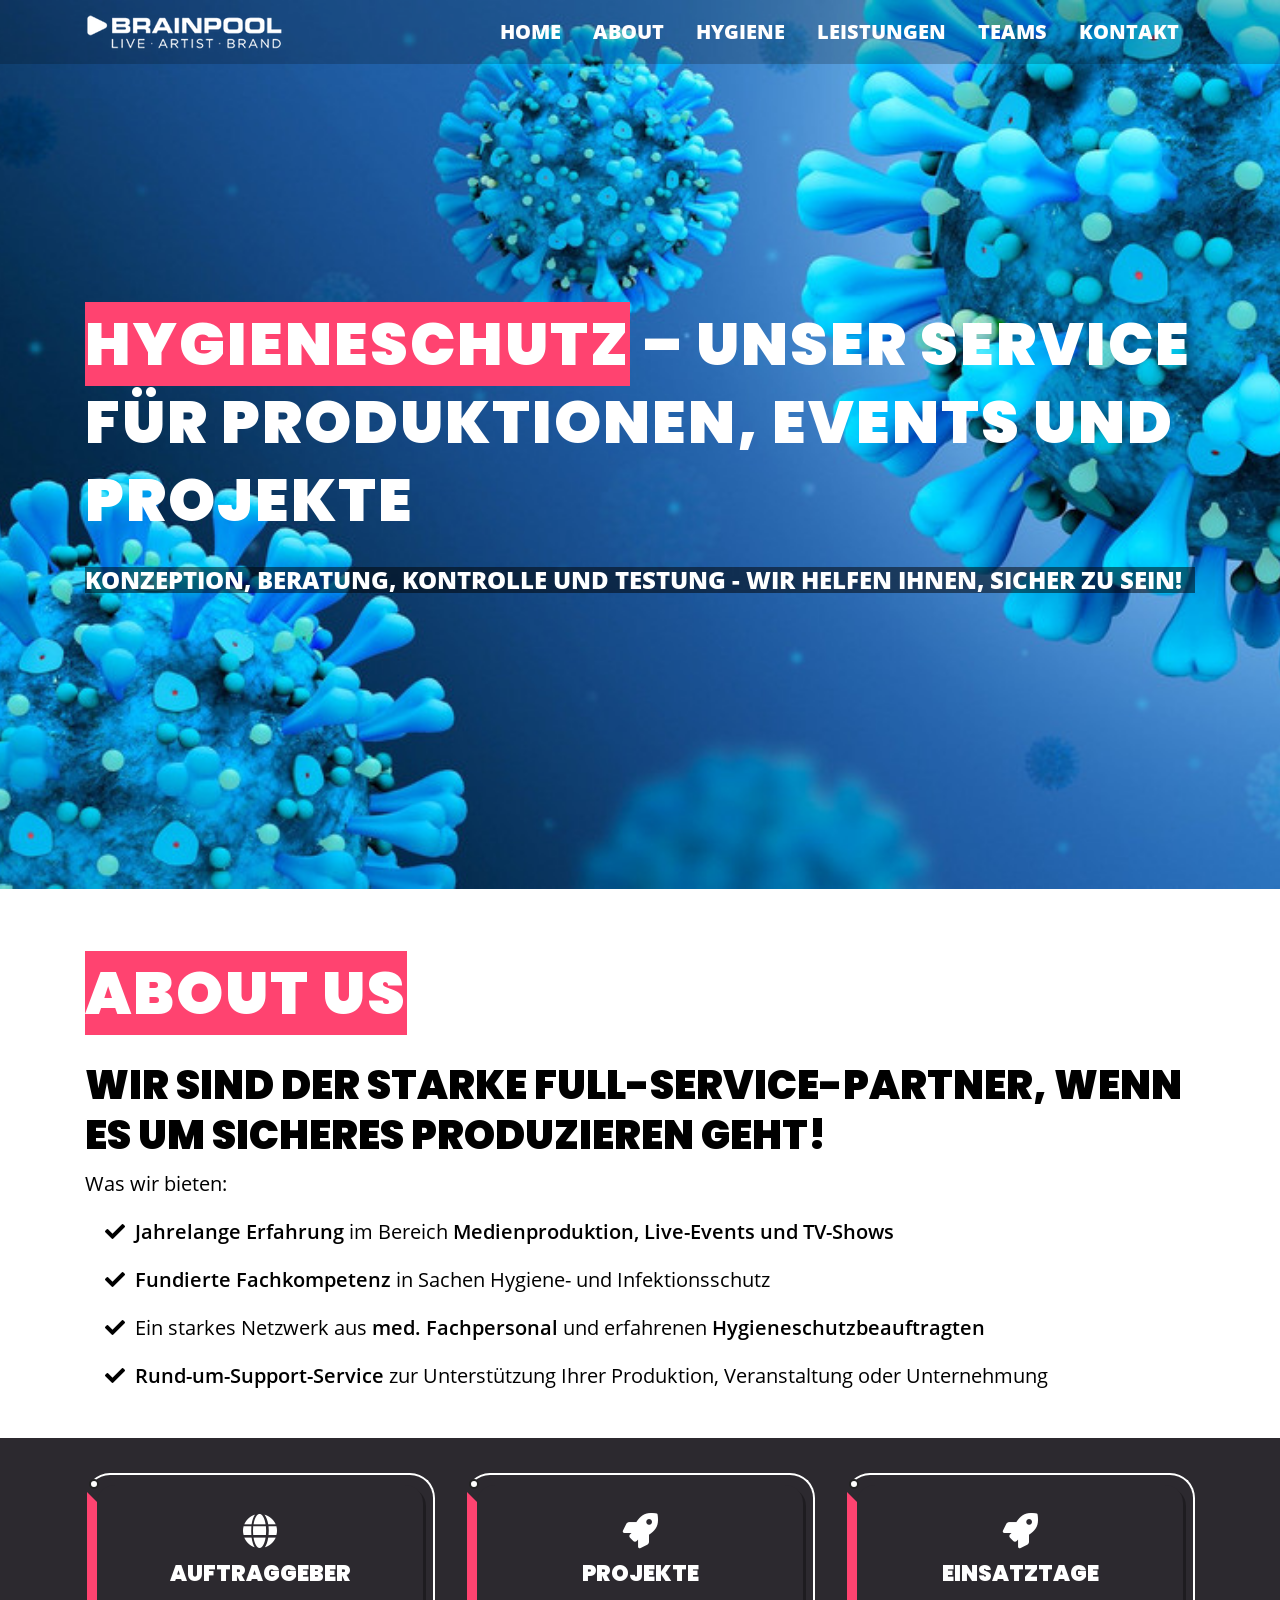
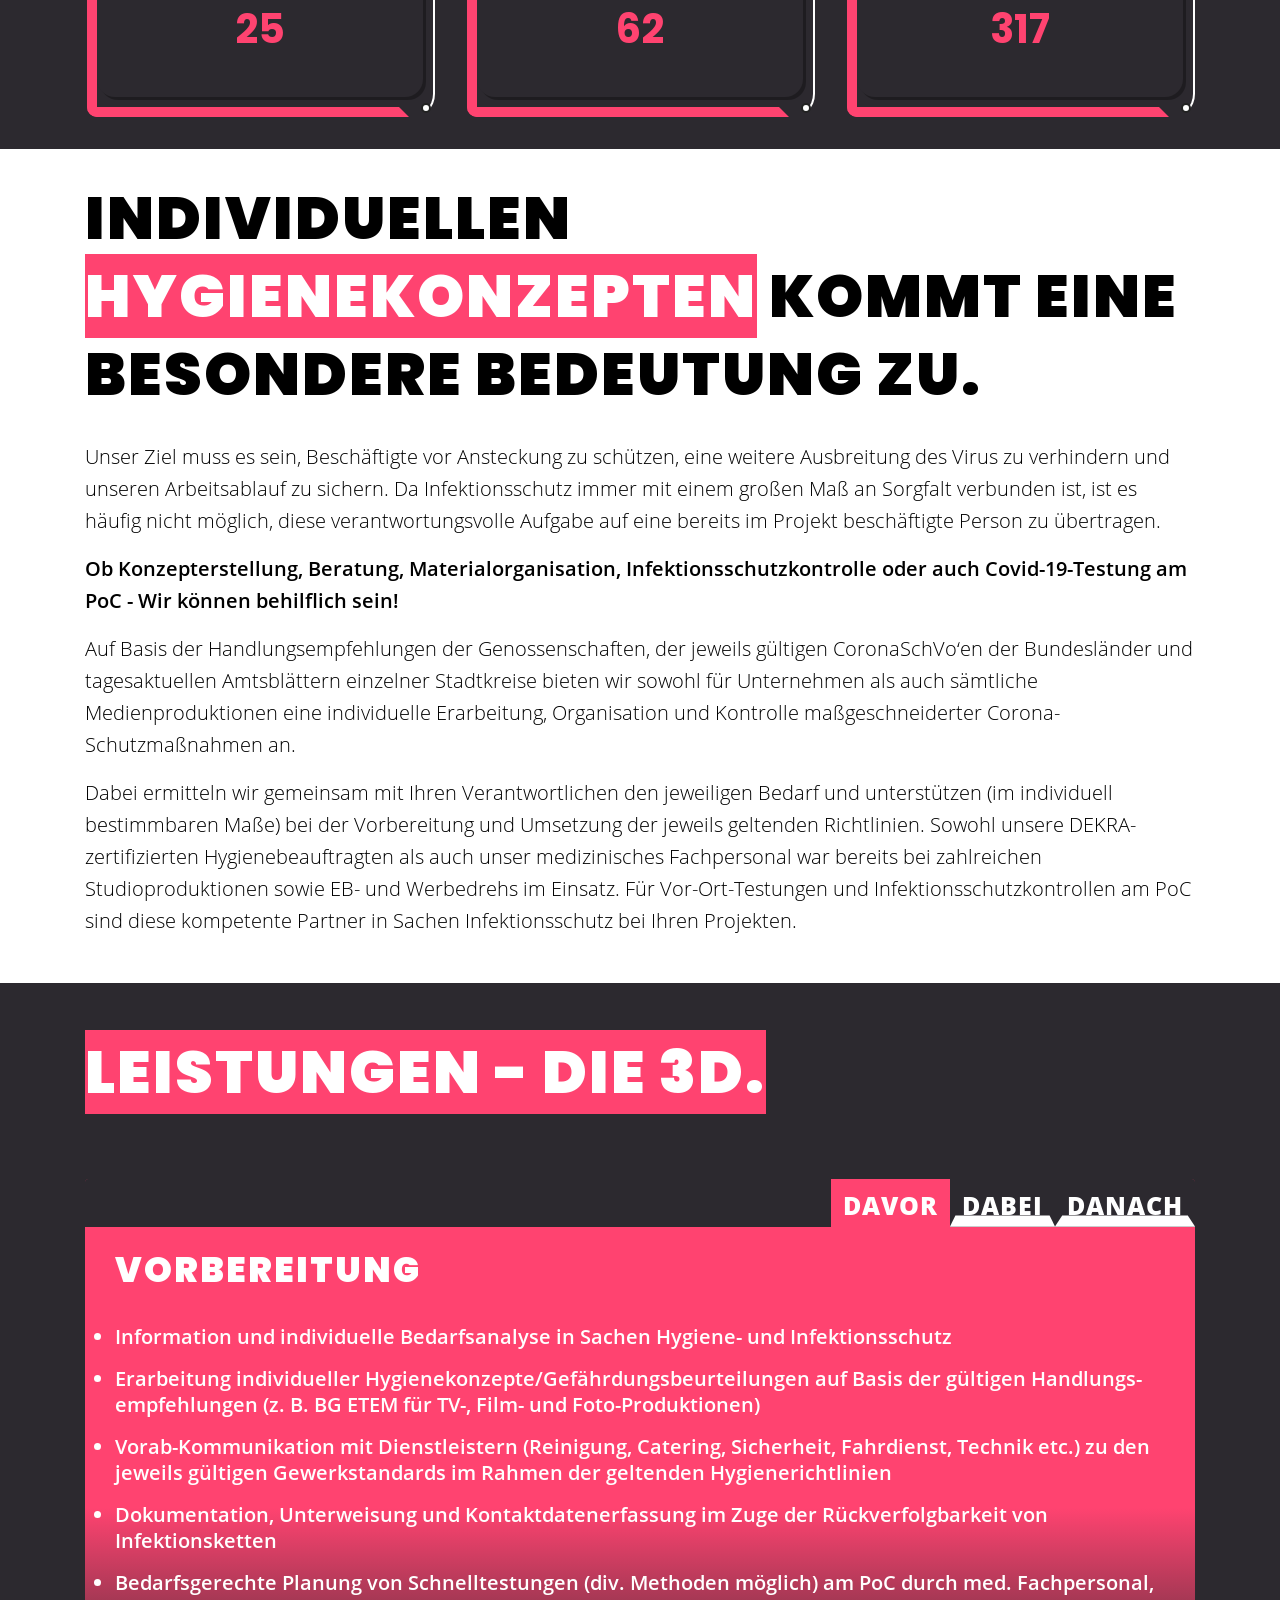
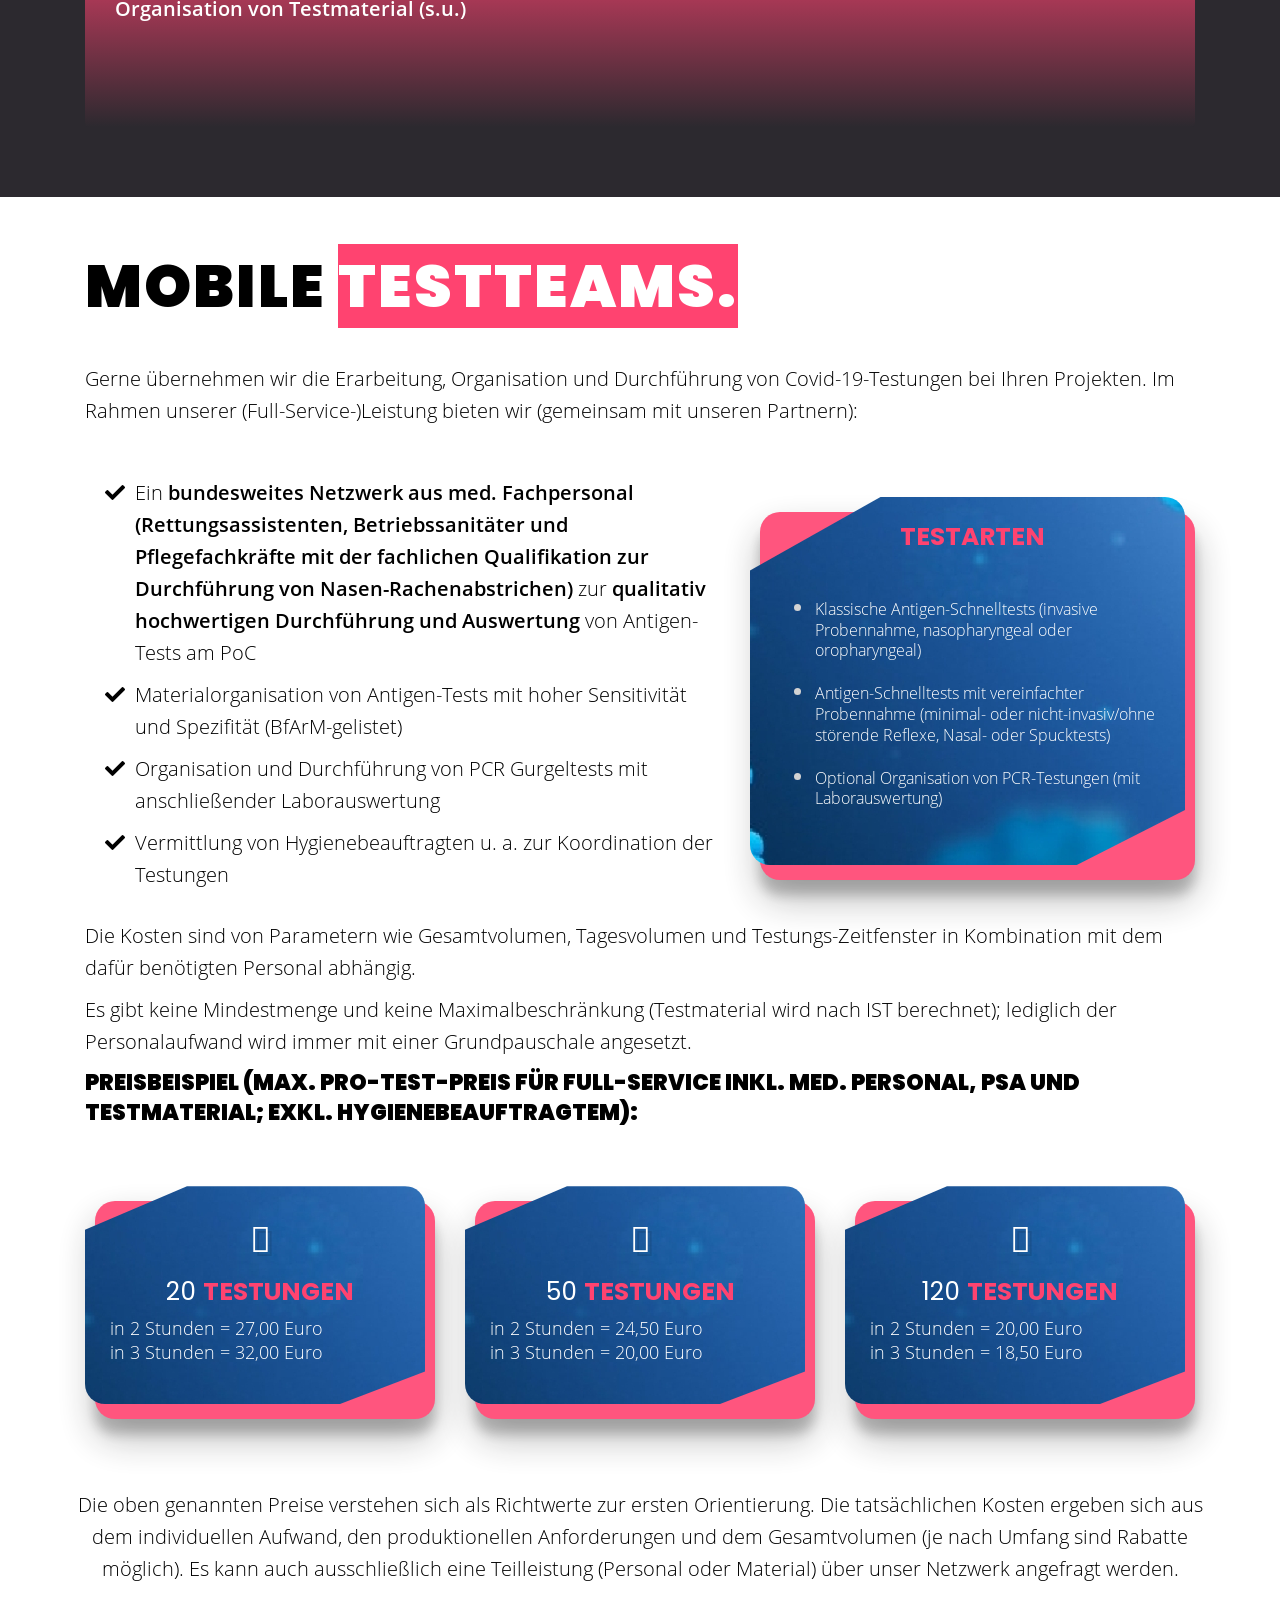
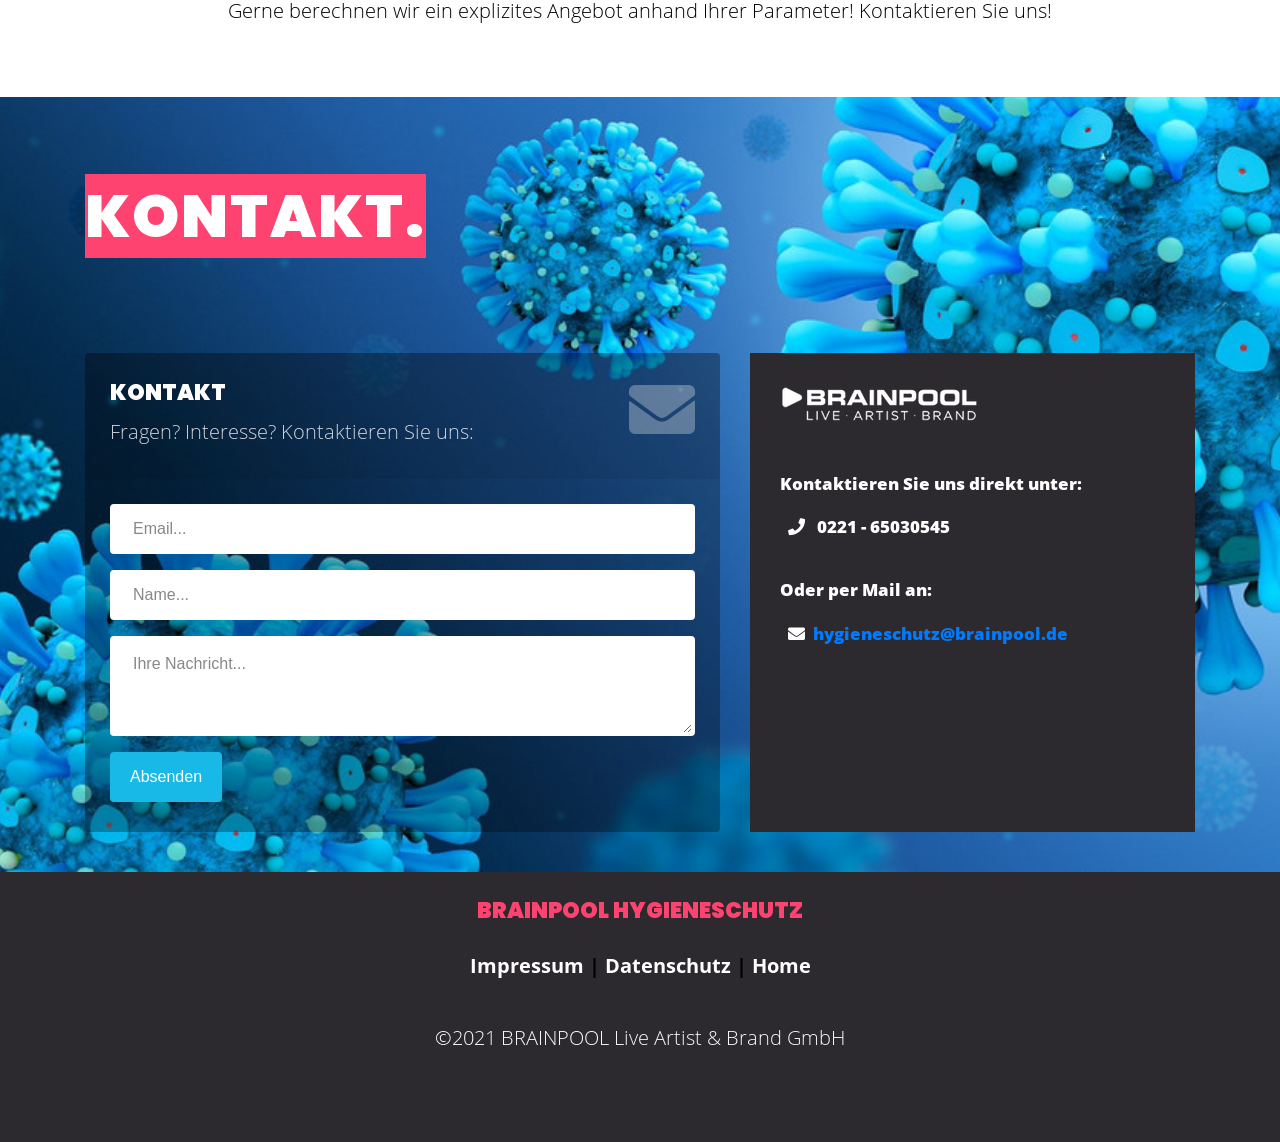
==== commit 9e54f50a: "fonts" ====
--- a/index.html
+++ b/index.html
@@ -8,7 +8,8 @@
 	<meta name="publisher" content="BRAINPOOL Live Artist & Brand">
 	<meta name="copyright" content="BRAINPOOL Live Artist & Brand">
 	<meta name="description"
-		content="Wir sind der starke Full-Service-Partner, wenn es um sicheres Produzieren geht! Ob Konzepterstellung, Beratung, Materialorganisation, Infektions­schutzkontrolle oder auch Covid-19-Testung am PoC - Wir können behilflich sein!">
+		content="Ob Konzepterstellung, Beratung, Materialorganisation, Infektions­schutzkontrolle oder auch Covid-19-Testung
+		am PoC. Wir sind der starke Partner, für eine sichere Produktion">
 	<meta name="keywords"
 		content="covid,corona,hygineschutz,hygieneschutzbeauftragter,produktion,werbeproduktion,antigenschnelltest,coronatest,spucktest,infektionsschutz,fachpersonal,schnelltestungen,fernsehproduktion,aussendreh">
 	<meta name="page-topic" content="Dienstleistung">
@@ -20,8 +21,7 @@
 	<title>Brainpool Hygieneschutz</title>
 
 	<!-- CSS -->
-	<link rel="stylesheet" href="https://fonts.googleapis.com/css?family=Open+Sans:300,300i,400,600">
-	<link href="https://fonts.googleapis.com/css2?family=Poppins:wght@900&display=swap" rel="stylesheet">
+
 	<link rel="stylesheet" href="https://stackpath.bootstrapcdn.com/bootstrap/4.1.3/css/bootstrap.min.css"
 		integrity="sha384-MCw98/SFnGE8fJT3GXwEOngsV7Zt27NXFoaoApmYm81iuXoPkFOJwJ8ERdknLPMO" crossorigin="anonymous">
 
@@ -30,6 +30,7 @@
 	<link rel="stylesheet" href="assets/css/animate.css">
 	<link rel="stylesheet" href="assets/css/style.css">
 	<link rel="stylesheet" href="assets/css/media-queries.css">
+		<link rel="stylesheet" href="assets/css/fonts.css">
 
 	<!-- Favicon and touch icons -->
 	<link rel="shortcut icon" href="assets/ico/favicon.png">
--- a/assets/css/style.css
+++ b/assets/css/style.css
@@ -24,6 +24,12 @@
     text-transform: uppercase;
 }
 
+h1>span {
+    color: rgb(255, 255, 255);
+    background-color: #ff4370;
+    margin-top: 10px;
+}
+
 
 h2 {
     font-family: 'Poppins', sans-serif;
@@ -86,7 +92,7 @@
 
 
 .sub-head {
-    font-size: 25px;
+    font-size: 24px;
     font-weight: 900;
     color: rgb(255, 255, 255);
     text-align: left;
--- a/assets/css/media-queries.css
+++ b/assets/css/media-queries.css
@@ -44,7 +44,7 @@
 
 @media (max-width: 415px) {
 	
-	h1, h2 { font-size: 28px; }
+	h1, h2, h3 { font-size: 28px; }
 	.section-2-box .card-title { font-size: 28px;}
 	.tab .nav-tabs .nav-item a { font-size: 20px;
 	padding-bottom: 15px;}
--- a/assets/css/fonts.css
+++ b/assets/css/fonts.css
@@ -0,0 +1,559 @@
+/* poppins-100 - latin-ext_latin */
+@font-face {
+    font-family: 'Poppins';
+    font-style: normal;
+    font-weight: 100;
+    src: url('../fonts/poppins-v15-latin-ext_latin-100.eot');
+    /* IE9 Compat Modes */
+    src: local(''),
+        url('../fonts/poppins-v15-latin-ext_latin-100.eot?#iefix') format('embedded-opentype'),
+        /* IE6-IE8 */
+        url('../fonts/poppins-v15-latin-ext_latin-100.woff2') format('woff2'),
+        /* Super Modern Browsers */
+        url('../fonts/poppins-v15-latin-ext_latin-100.woff') format('woff'),
+        /* Modern Browsers */
+        url('../fonts/poppins-v15-latin-ext_latin-100.ttf') format('truetype'),
+        /* Safari, Android, iOS */
+        url('../fonts/poppins-v15-latin-ext_latin-100.svg#Poppins') format('svg');
+    /* Legacy iOS */
+}
+
+/* poppins-100italic - latin-ext_latin */
+@font-face {
+    font-family: 'Poppins';
+    font-style: italic;
+    font-weight: 100;
+    src: url('../fonts/poppins-v15-latin-ext_latin-100italic.eot');
+    /* IE9 Compat Modes */
+    src: local(''),
+        url('../fonts/poppins-v15-latin-ext_latin-100italic.eot?#iefix') format('embedded-opentype'),
+        /* IE6-IE8 */
+        url('../fonts/poppins-v15-latin-ext_latin-100italic.woff2') format('woff2'),
+        /* Super Modern Browsers */
+        url('../fonts/poppins-v15-latin-ext_latin-100italic.woff') format('woff'),
+        /* Modern Browsers */
+        url('../fonts/poppins-v15-latin-ext_latin-100italic.ttf') format('truetype'),
+        /* Safari, Android, iOS */
+        url('../fonts/poppins-v15-latin-ext_latin-100italic.svg#Poppins') format('svg');
+    /* Legacy iOS */
+}
+
+/* poppins-200 - latin-ext_latin */
+@font-face {
+    font-family: 'Poppins';
+    font-style: normal;
+    font-weight: 200;
+    src: url('../fonts/poppins-v15-latin-ext_latin-200.eot');
+    /* IE9 Compat Modes */
+    src: local(''),
+        url('../fonts/poppins-v15-latin-ext_latin-200.eot?#iefix') format('embedded-opentype'),
+        /* IE6-IE8 */
+        url('../fonts/poppins-v15-latin-ext_latin-200.woff2') format('woff2'),
+        /* Super Modern Browsers */
+        url('../fonts/poppins-v15-latin-ext_latin-200.woff') format('woff'),
+        /* Modern Browsers */
+        url('../fonts/poppins-v15-latin-ext_latin-200.ttf') format('truetype'),
+        /* Safari, Android, iOS */
+        url('../fonts/poppins-v15-latin-ext_latin-200.svg#Poppins') format('svg');
+    /* Legacy iOS */
+}
+
+/* poppins-200italic - latin-ext_latin */
+@font-face {
+    font-family: 'Poppins';
+    font-style: italic;
+    font-weight: 200;
+    src: url('../fonts/poppins-v15-latin-ext_latin-200italic.eot');
+    /* IE9 Compat Modes */
+    src: local(''),
+        url('../fonts/poppins-v15-latin-ext_latin-200italic.eot?#iefix') format('embedded-opentype'),
+        /* IE6-IE8 */
+        url('../fonts/poppins-v15-latin-ext_latin-200italic.woff2') format('woff2'),
+        /* Super Modern Browsers */
+        url('../fonts/poppins-v15-latin-ext_latin-200italic.woff') format('woff'),
+        /* Modern Browsers */
+        url('../fonts/poppins-v15-latin-ext_latin-200italic.ttf') format('truetype'),
+        /* Safari, Android, iOS */
+        url('../fonts/poppins-v15-latin-ext_latin-200italic.svg#Poppins') format('svg');
+    /* Legacy iOS */
+}
+
+/* poppins-300 - latin-ext_latin */
+@font-face {
+    font-family: 'Poppins';
+    font-style: normal;
+    font-weight: 300;
+    src: url('../fonts/poppins-v15-latin-ext_latin-300.eot');
+    /* IE9 Compat Modes */
+    src: local(''),
+        url('../fonts/poppins-v15-latin-ext_latin-300.eot?#iefix') format('embedded-opentype'),
+        /* IE6-IE8 */
+        url('../fonts/poppins-v15-latin-ext_latin-300.woff2') format('woff2'),
+        /* Super Modern Browsers */
+        url('../fonts/poppins-v15-latin-ext_latin-300.woff') format('woff'),
+        /* Modern Browsers */
+        url('../fonts/poppins-v15-latin-ext_latin-300.ttf') format('truetype'),
+        /* Safari, Android, iOS */
+        url('../fonts/poppins-v15-latin-ext_latin-300.svg#Poppins') format('svg');
+    /* Legacy iOS */
+}
+
+/* poppins-300italic - latin-ext_latin */
+@font-face {
+    font-family: 'Poppins';
+    font-style: italic;
+    font-weight: 300;
+    src: url('../fonts/poppins-v15-latin-ext_latin-300italic.eot');
+    /* IE9 Compat Modes */
+    src: local(''),
+        url('../fonts/poppins-v15-latin-ext_latin-300italic.eot?#iefix') format('embedded-opentype'),
+        /* IE6-IE8 */
+        url('../fonts/poppins-v15-latin-ext_latin-300italic.woff2') format('woff2'),
+        /* Super Modern Browsers */
+        url('../fonts/poppins-v15-latin-ext_latin-300italic.woff') format('woff'),
+        /* Modern Browsers */
+        url('../fonts/poppins-v15-latin-ext_latin-300italic.ttf') format('truetype'),
+        /* Safari, Android, iOS */
+        url('../fonts/poppins-v15-latin-ext_latin-300italic.svg#Poppins') format('svg');
+    /* Legacy iOS */
+}
+
+/* poppins-italic - latin-ext_latin */
+@font-face {
+    font-family: 'Poppins';
+    font-style: italic;
+    font-weight: 400;
+    src: url('../fonts/poppins-v15-latin-ext_latin-italic.eot');
+    /* IE9 Compat Modes */
+    src: local(''),
+        url('../fonts/poppins-v15-latin-ext_latin-italic.eot?#iefix') format('embedded-opentype'),
+        /* IE6-IE8 */
+        url('../fonts/poppins-v15-latin-ext_latin-italic.woff2') format('woff2'),
+        /* Super Modern Browsers */
+        url('../fonts/poppins-v15-latin-ext_latin-italic.woff') format('woff'),
+        /* Modern Browsers */
+        url('../fonts/poppins-v15-latin-ext_latin-italic.ttf') format('truetype'),
+        /* Safari, Android, iOS */
+        url('../fonts/poppins-v15-latin-ext_latin-italic.svg#Poppins') format('svg');
+    /* Legacy iOS */
+}
+
+/* poppins-regular - latin-ext_latin */
+@font-face {
+    font-family: 'Poppins';
+    font-style: normal;
+    font-weight: 400;
+    src: url('../fonts/poppins-v15-latin-ext_latin-regular.eot');
+    /* IE9 Compat Modes */
+    src: local(''),
+        url('../fonts/poppins-v15-latin-ext_latin-regular.eot?#iefix') format('embedded-opentype'),
+        /* IE6-IE8 */
+        url('../fonts/poppins-v15-latin-ext_latin-regular.woff2') format('woff2'),
+        /* Super Modern Browsers */
+        url('../fonts/poppins-v15-latin-ext_latin-regular.woff') format('woff'),
+        /* Modern Browsers */
+        url('../fonts/poppins-v15-latin-ext_latin-regular.ttf') format('truetype'),
+        /* Safari, Android, iOS */
+        url('../fonts/poppins-v15-latin-ext_latin-regular.svg#Poppins') format('svg');
+    /* Legacy iOS */
+}
+
+/* poppins-500 - latin-ext_latin */
+@font-face {
+    font-family: 'Poppins';
+    font-style: normal;
+    font-weight: 500;
+    src: url('../fonts/poppins-v15-latin-ext_latin-500.eot');
+    /* IE9 Compat Modes */
+    src: local(''),
+        url('../fonts/poppins-v15-latin-ext_latin-500.eot?#iefix') format('embedded-opentype'),
+        /* IE6-IE8 */
+        url('../fonts/poppins-v15-latin-ext_latin-500.woff2') format('woff2'),
+        /* Super Modern Browsers */
+        url('../fonts/poppins-v15-latin-ext_latin-500.woff') format('woff'),
+        /* Modern Browsers */
+        url('../fonts/poppins-v15-latin-ext_latin-500.ttf') format('truetype'),
+        /* Safari, Android, iOS */
+        url('../fonts/poppins-v15-latin-ext_latin-500.svg#Poppins') format('svg');
+    /* Legacy iOS */
+}
+
+/* poppins-500italic - latin-ext_latin */
+@font-face {
+    font-family: 'Poppins';
+    font-style: italic;
+    font-weight: 500;
+    src: url('../fonts/poppins-v15-latin-ext_latin-500italic.eot');
+    /* IE9 Compat Modes */
+    src: local(''),
+        url('../fonts/poppins-v15-latin-ext_latin-500italic.eot?#iefix') format('embedded-opentype'),
+        /* IE6-IE8 */
+        url('../fonts/poppins-v15-latin-ext_latin-500italic.woff2') format('woff2'),
+        /* Super Modern Browsers */
+        url('../fonts/poppins-v15-latin-ext_latin-500italic.woff') format('woff'),
+        /* Modern Browsers */
+        url('../fonts/poppins-v15-latin-ext_latin-500italic.ttf') format('truetype'),
+        /* Safari, Android, iOS */
+        url('../fonts/poppins-v15-latin-ext_latin-500italic.svg#Poppins') format('svg');
+    /* Legacy iOS */
+}
+
+/* poppins-600 - latin-ext_latin */
+@font-face {
+    font-family: 'Poppins';
+    font-style: normal;
+    font-weight: 600;
+    src: url('../fonts/poppins-v15-latin-ext_latin-600.eot');
+    /* IE9 Compat Modes */
+    src: local(''),
+        url('../fonts/poppins-v15-latin-ext_latin-600.eot?#iefix') format('embedded-opentype'),
+        /* IE6-IE8 */
+        url('../fonts/poppins-v15-latin-ext_latin-600.woff2') format('woff2'),
+        /* Super Modern Browsers */
+        url('../fonts/poppins-v15-latin-ext_latin-600.woff') format('woff'),
+        /* Modern Browsers */
+        url('../fonts/poppins-v15-latin-ext_latin-600.ttf') format('truetype'),
+        /* Safari, Android, iOS */
+        url('../fonts/poppins-v15-latin-ext_latin-600.svg#Poppins') format('svg');
+    /* Legacy iOS */
+}
+
+/* poppins-600italic - latin-ext_latin */
+@font-face {
+    font-family: 'Poppins';
+    font-style: italic;
+    font-weight: 600;
+    src: url('../fonts/poppins-v15-latin-ext_latin-600italic.eot');
+    /* IE9 Compat Modes */
+    src: local(''),
+        url('../fonts/poppins-v15-latin-ext_latin-600italic.eot?#iefix') format('embedded-opentype'),
+        /* IE6-IE8 */
+        url('../fonts/poppins-v15-latin-ext_latin-600italic.woff2') format('woff2'),
+        /* Super Modern Browsers */
+        url('../fonts/poppins-v15-latin-ext_latin-600italic.woff') format('woff'),
+        /* Modern Browsers */
+        url('../fonts/poppins-v15-latin-ext_latin-600italic.ttf') format('truetype'),
+        /* Safari, Android, iOS */
+        url('../fonts/poppins-v15-latin-ext_latin-600italic.svg#Poppins') format('svg');
+    /* Legacy iOS */
+}
+
+/* poppins-700 - latin-ext_latin */
+@font-face {
+    font-family: 'Poppins';
+    font-style: normal;
+    font-weight: 700;
+    src: url('../fonts/poppins-v15-latin-ext_latin-700.eot');
+    /* IE9 Compat Modes */
+    src: local(''),
+        url('../fonts/poppins-v15-latin-ext_latin-700.eot?#iefix') format('embedded-opentype'),
+        /* IE6-IE8 */
+        url('../fonts/poppins-v15-latin-ext_latin-700.woff2') format('woff2'),
+        /* Super Modern Browsers */
+        url('../fonts/poppins-v15-latin-ext_latin-700.woff') format('woff'),
+        /* Modern Browsers */
+        url('../fonts/poppins-v15-latin-ext_latin-700.ttf') format('truetype'),
+        /* Safari, Android, iOS */
+        url('../fonts/poppins-v15-latin-ext_latin-700.svg#Poppins') format('svg');
+    /* Legacy iOS */
+}
+
+/* poppins-700italic - latin-ext_latin */
+@font-face {
+    font-family: 'Poppins';
+    font-style: italic;
+    font-weight: 700;
+    src: url('../fonts/poppins-v15-latin-ext_latin-700italic.eot');
+    /* IE9 Compat Modes */
+    src: local(''),
+        url('../fonts/poppins-v15-latin-ext_latin-700italic.eot?#iefix') format('embedded-opentype'),
+        /* IE6-IE8 */
+        url('../fonts/poppins-v15-latin-ext_latin-700italic.woff2') format('woff2'),
+        /* Super Modern Browsers */
+        url('../fonts/poppins-v15-latin-ext_latin-700italic.woff') format('woff'),
+        /* Modern Browsers */
+        url('../fonts/poppins-v15-latin-ext_latin-700italic.ttf') format('truetype'),
+        /* Safari, Android, iOS */
+        url('../fonts/poppins-v15-latin-ext_latin-700italic.svg#Poppins') format('svg');
+    /* Legacy iOS */
+}
+
+/* poppins-800italic - latin-ext_latin */
+@font-face {
+    font-family: 'Poppins';
+    font-style: italic;
+    font-weight: 800;
+    src: url('../fonts/poppins-v15-latin-ext_latin-800italic.eot');
+    /* IE9 Compat Modes */
+    src: local(''),
+        url('../fonts/poppins-v15-latin-ext_latin-800italic.eot?#iefix') format('embedded-opentype'),
+        /* IE6-IE8 */
+        url('../fonts/poppins-v15-latin-ext_latin-800italic.woff2') format('woff2'),
+        /* Super Modern Browsers */
+        url('../fonts/poppins-v15-latin-ext_latin-800italic.woff') format('woff'),
+        /* Modern Browsers */
+        url('../fonts/poppins-v15-latin-ext_latin-800italic.ttf') format('truetype'),
+        /* Safari, Android, iOS */
+        url('../fonts/poppins-v15-latin-ext_latin-800italic.svg#Poppins') format('svg');
+    /* Legacy iOS */
+}
+
+/* poppins-800 - latin-ext_latin */
+@font-face {
+    font-family: 'Poppins';
+    font-style: normal;
+    font-weight: 800;
+    src: url('../fonts/poppins-v15-latin-ext_latin-800.eot');
+    /* IE9 Compat Modes */
+    src: local(''),
+        url('../fonts/poppins-v15-latin-ext_latin-800.eot?#iefix') format('embedded-opentype'),
+        /* IE6-IE8 */
+        url('../fonts/poppins-v15-latin-ext_latin-800.woff2') format('woff2'),
+        /* Super Modern Browsers */
+        url('../fonts/poppins-v15-latin-ext_latin-800.woff') format('woff'),
+        /* Modern Browsers */
+        url('../fonts/poppins-v15-latin-ext_latin-800.ttf') format('truetype'),
+        /* Safari, Android, iOS */
+        url('../fonts/poppins-v15-latin-ext_latin-800.svg#Poppins') format('svg');
+    /* Legacy iOS */
+}
+
+/* poppins-900 - latin-ext_latin */
+@font-face {
+    font-family: 'Poppins';
+    font-style: normal;
+    font-weight: 900;
+    src: url('../fonts/poppins-v15-latin-ext_latin-900.eot');
+    /* IE9 Compat Modes */
+    src: local(''),
+        url('../fonts/poppins-v15-latin-ext_latin-900.eot?#iefix') format('embedded-opentype'),
+        /* IE6-IE8 */
+        url('../fonts/poppins-v15-latin-ext_latin-900.woff2') format('woff2'),
+        /* Super Modern Browsers */
+        url('../fonts/poppins-v15-latin-ext_latin-900.woff') format('woff'),
+        /* Modern Browsers */
+        url('../fonts/poppins-v15-latin-ext_latin-900.ttf') format('truetype'),
+        /* Safari, Android, iOS */
+        url('../fonts/poppins-v15-latin-ext_latin-900.svg#Poppins') format('svg');
+    /* Legacy iOS */
+}
+
+/* poppins-900italic - latin-ext_latin */
+@font-face {
+    font-family: 'Poppins';
+    font-style: italic;
+    font-weight: 900;
+    src: url('../fonts/poppins-v15-latin-ext_latin-900italic.eot');
+    /* IE9 Compat Modes */
+    src: local(''),
+        url('../fonts/poppins-v15-latin-ext_latin-900italic.eot?#iefix') format('embedded-opentype'),
+        /* IE6-IE8 */
+        url('../fonts/poppins-v15-latin-ext_latin-900italic.woff2') format('woff2'),
+        /* Super Modern Browsers */
+        url('../fonts/poppins-v15-latin-ext_latin-900italic.woff') format('woff'),
+        /* Modern Browsers */
+        url('../fonts/poppins-v15-latin-ext_latin-900italic.ttf') format('truetype'),
+        /* Safari, Android, iOS */
+        url('../fonts/poppins-v15-latin-ext_latin-900italic.svg#Poppins') format('svg');
+    /* Legacy iOS */
+}
+
+/* open-sans-300 - latin-ext_latin */
+@font-face {
+    font-family: 'Open Sans';
+    font-style: normal;
+    font-weight: 300;
+    src: url('../fonts/open-sans-v18-latin-ext_latin-300.eot');
+    /* IE9 Compat Modes */
+    src: local(''),
+        url('../fonts/open-sans-v18-latin-ext_latin-300.eot?#iefix') format('embedded-opentype'),
+        /* IE6-IE8 */
+        url('../fonts/open-sans-v18-latin-ext_latin-300.woff2') format('woff2'),
+        /* Super Modern Browsers */
+        url('../fonts/open-sans-v18-latin-ext_latin-300.woff') format('woff'),
+        /* Modern Browsers */
+        url('../fonts/open-sans-v18-latin-ext_latin-300.ttf') format('truetype'),
+        /* Safari, Android, iOS */
+        url('../fonts/open-sans-v18-latin-ext_latin-300.svg#OpenSans') format('svg');
+    /* Legacy iOS */
+}
+
+/* open-sans-regular - latin-ext_latin */
+@font-face {
+    font-family: 'Open Sans';
+    font-style: normal;
+    font-weight: 400;
+    src: url('../fonts/open-sans-v18-latin-ext_latin-regular.eot');
+    /* IE9 Compat Modes */
+    src: local(''),
+        url('../fonts/open-sans-v18-latin-ext_latin-regular.eot?#iefix') format('embedded-opentype'),
+        /* IE6-IE8 */
+        url('../fonts/open-sans-v18-latin-ext_latin-regular.woff2') format('woff2'),
+        /* Super Modern Browsers */
+        url('../fonts/open-sans-v18-latin-ext_latin-regular.woff') format('woff'),
+        /* Modern Browsers */
+        url('../fonts/open-sans-v18-latin-ext_latin-regular.ttf') format('truetype'),
+        /* Safari, Android, iOS */
+        url('../fonts/open-sans-v18-latin-ext_latin-regular.svg#OpenSans') format('svg');
+    /* Legacy iOS */
+}
+
+/* open-sans-300italic - latin-ext_latin */
+@font-face {
+    font-family: 'Open Sans';
+    font-style: italic;
+    font-weight: 300;
+    src: url('../fonts/open-sans-v18-latin-ext_latin-300italic.eot');
+    /* IE9 Compat Modes */
+    src: local(''),
+        url('../fonts/open-sans-v18-latin-ext_latin-300italic.eot?#iefix') format('embedded-opentype'),
+        /* IE6-IE8 */
+        url('../fonts/open-sans-v18-latin-ext_latin-300italic.woff2') format('woff2'),
+        /* Super Modern Browsers */
+        url('../fonts/open-sans-v18-latin-ext_latin-300italic.woff') format('woff'),
+        /* Modern Browsers */
+        url('../fonts/open-sans-v18-latin-ext_latin-300italic.ttf') format('truetype'),
+        /* Safari, Android, iOS */
+        url('../fonts/open-sans-v18-latin-ext_latin-300italic.svg#OpenSans') format('svg');
+    /* Legacy iOS */
+}
+
+/* open-sans-italic - latin-ext_latin */
+@font-face {
+    font-family: 'Open Sans';
+    font-style: italic;
+    font-weight: 400;
+    src: url('../fonts/open-sans-v18-latin-ext_latin-italic.eot');
+    /* IE9 Compat Modes */
+    src: local(''),
+        url('../fonts/open-sans-v18-latin-ext_latin-italic.eot?#iefix') format('embedded-opentype'),
+        /* IE6-IE8 */
+        url('../fonts/open-sans-v18-latin-ext_latin-italic.woff2') format('woff2'),
+        /* Super Modern Browsers */
+        url('../fonts/open-sans-v18-latin-ext_latin-italic.woff') format('woff'),
+        /* Modern Browsers */
+        url('../fonts/open-sans-v18-latin-ext_latin-italic.ttf') format('truetype'),
+        /* Safari, Android, iOS */
+        url('../fonts/open-sans-v18-latin-ext_latin-italic.svg#OpenSans') format('svg');
+    /* Legacy iOS */
+}
+
+/* open-sans-600 - latin-ext_latin */
+@font-face {
+    font-family: 'Open Sans';
+    font-style: normal;
+    font-weight: 600;
+    src: url('../fonts/open-sans-v18-latin-ext_latin-600.eot');
+    /* IE9 Compat Modes */
+    src: local(''),
+        url('../fonts/open-sans-v18-latin-ext_latin-600.eot?#iefix') format('embedded-opentype'),
+        /* IE6-IE8 */
+        url('../fonts/open-sans-v18-latin-ext_latin-600.woff2') format('woff2'),
+        /* Super Modern Browsers */
+        url('../fonts/open-sans-v18-latin-ext_latin-600.woff') format('woff'),
+        /* Modern Browsers */
+        url('../fonts/open-sans-v18-latin-ext_latin-600.ttf') format('truetype'),
+        /* Safari, Android, iOS */
+        url('../fonts/open-sans-v18-latin-ext_latin-600.svg#OpenSans') format('svg');
+    /* Legacy iOS */
+}
+
+/* open-sans-600italic - latin-ext_latin */
+@font-face {
+    font-family: 'Open Sans';
+    font-style: italic;
+    font-weight: 600;
+    src: url('../fonts/open-sans-v18-latin-ext_latin-600italic.eot');
+    /* IE9 Compat Modes */
+    src: local(''),
+        url('../fonts/open-sans-v18-latin-ext_latin-600italic.eot?#iefix') format('embedded-opentype'),
+        /* IE6-IE8 */
+        url('../fonts/open-sans-v18-latin-ext_latin-600italic.woff2') format('woff2'),
+        /* Super Modern Browsers */
+        url('../fonts/open-sans-v18-latin-ext_latin-600italic.woff') format('woff'),
+        /* Modern Browsers */
+        url('../fonts/open-sans-v18-latin-ext_latin-600italic.ttf') format('truetype'),
+        /* Safari, Android, iOS */
+        url('../fonts/open-sans-v18-latin-ext_latin-600italic.svg#OpenSans') format('svg');
+    /* Legacy iOS */
+}
+
+/* open-sans-700 - latin-ext_latin */
+@font-face {
+    font-family: 'Open Sans';
+    font-style: normal;
+    font-weight: 700;
+    src: url('../fonts/open-sans-v18-latin-ext_latin-700.eot');
+    /* IE9 Compat Modes */
+    src: local(''),
+        url('../fonts/open-sans-v18-latin-ext_latin-700.eot?#iefix') format('embedded-opentype'),
+        /* IE6-IE8 */
+        url('../fonts/open-sans-v18-latin-ext_latin-700.woff2') format('woff2'),
+        /* Super Modern Browsers */
+        url('../fonts/open-sans-v18-latin-ext_latin-700.woff') format('woff'),
+        /* Modern Browsers */
+        url('../fonts/open-sans-v18-latin-ext_latin-700.ttf') format('truetype'),
+        /* Safari, Android, iOS */
+        url('../fonts/open-sans-v18-latin-ext_latin-700.svg#OpenSans') format('svg');
+    /* Legacy iOS */
+}
+
+/* open-sans-700italic - latin-ext_latin */
+@font-face {
+    font-family: 'Open Sans';
+    font-style: italic;
+    font-weight: 700;
+    src: url('../fonts/open-sans-v18-latin-ext_latin-700italic.eot');
+    /* IE9 Compat Modes */
+    src: local(''),
+        url('../fonts/open-sans-v18-latin-ext_latin-700italic.eot?#iefix') format('embedded-opentype'),
+        /* IE6-IE8 */
+        url('../fonts/open-sans-v18-latin-ext_latin-700italic.woff2') format('woff2'),
+        /* Super Modern Browsers */
+        url('../fonts/open-sans-v18-latin-ext_latin-700italic.woff') format('woff'),
+        /* Modern Browsers */
+        url('../fonts/open-sans-v18-latin-ext_latin-700italic.ttf') format('truetype'),
+        /* Safari, Android, iOS */
+        url('../fonts/open-sans-v18-latin-ext_latin-700italic.svg#OpenSans') format('svg');
+    /* Legacy iOS */
+}
+
+/* open-sans-800italic - latin-ext_latin */
+@font-face {
+    font-family: 'Open Sans';
+    font-style: italic;
+    font-weight: 800;
+    src: url('../fonts/open-sans-v18-latin-ext_latin-800italic.eot');
+    /* IE9 Compat Modes */
+    src: local(''),
+        url('../fonts/open-sans-v18-latin-ext_latin-800italic.eot?#iefix') format('embedded-opentype'),
+        /* IE6-IE8 */
+        url('../fonts/open-sans-v18-latin-ext_latin-800italic.woff2') format('woff2'),
+        /* Super Modern Browsers */
+        url('../fonts/open-sans-v18-latin-ext_latin-800italic.woff') format('woff'),
+        /* Modern Browsers */
+        url('../fonts/open-sans-v18-latin-ext_latin-800italic.ttf') format('truetype'),
+        /* Safari, Android, iOS */
+        url('../fonts/open-sans-v18-latin-ext_latin-800italic.svg#OpenSans') format('svg');
+    /* Legacy iOS */
+}
+
+/* open-sans-800 - latin-ext_latin */
+@font-face {
+    font-family: 'Open Sans';
+    font-style: normal;
+    font-weight: 800;
+    src: url('../fonts/open-sans-v18-latin-ext_latin-800.eot');
+    /* IE9 Compat Modes */
+    src: local(''),
+        url('../fonts/open-sans-v18-latin-ext_latin-800.eot?#iefix') format('embedded-opentype'),
+        /* IE6-IE8 */
+        url('../fonts/open-sans-v18-latin-ext_latin-800.woff2') format('woff2'),
+        /* Super Modern Browsers */
+        url('../fonts/open-sans-v18-latin-ext_latin-800.woff') format('woff'),
+        /* Modern Browsers */
+        url('../fonts/open-sans-v18-latin-ext_latin-800.ttf') format('truetype'),
+        /* Safari, Android, iOS */
+        url('../fonts/open-sans-v18-latin-ext_latin-800.svg#OpenSans') format('svg');
+    /* Legacy iOS */
+}
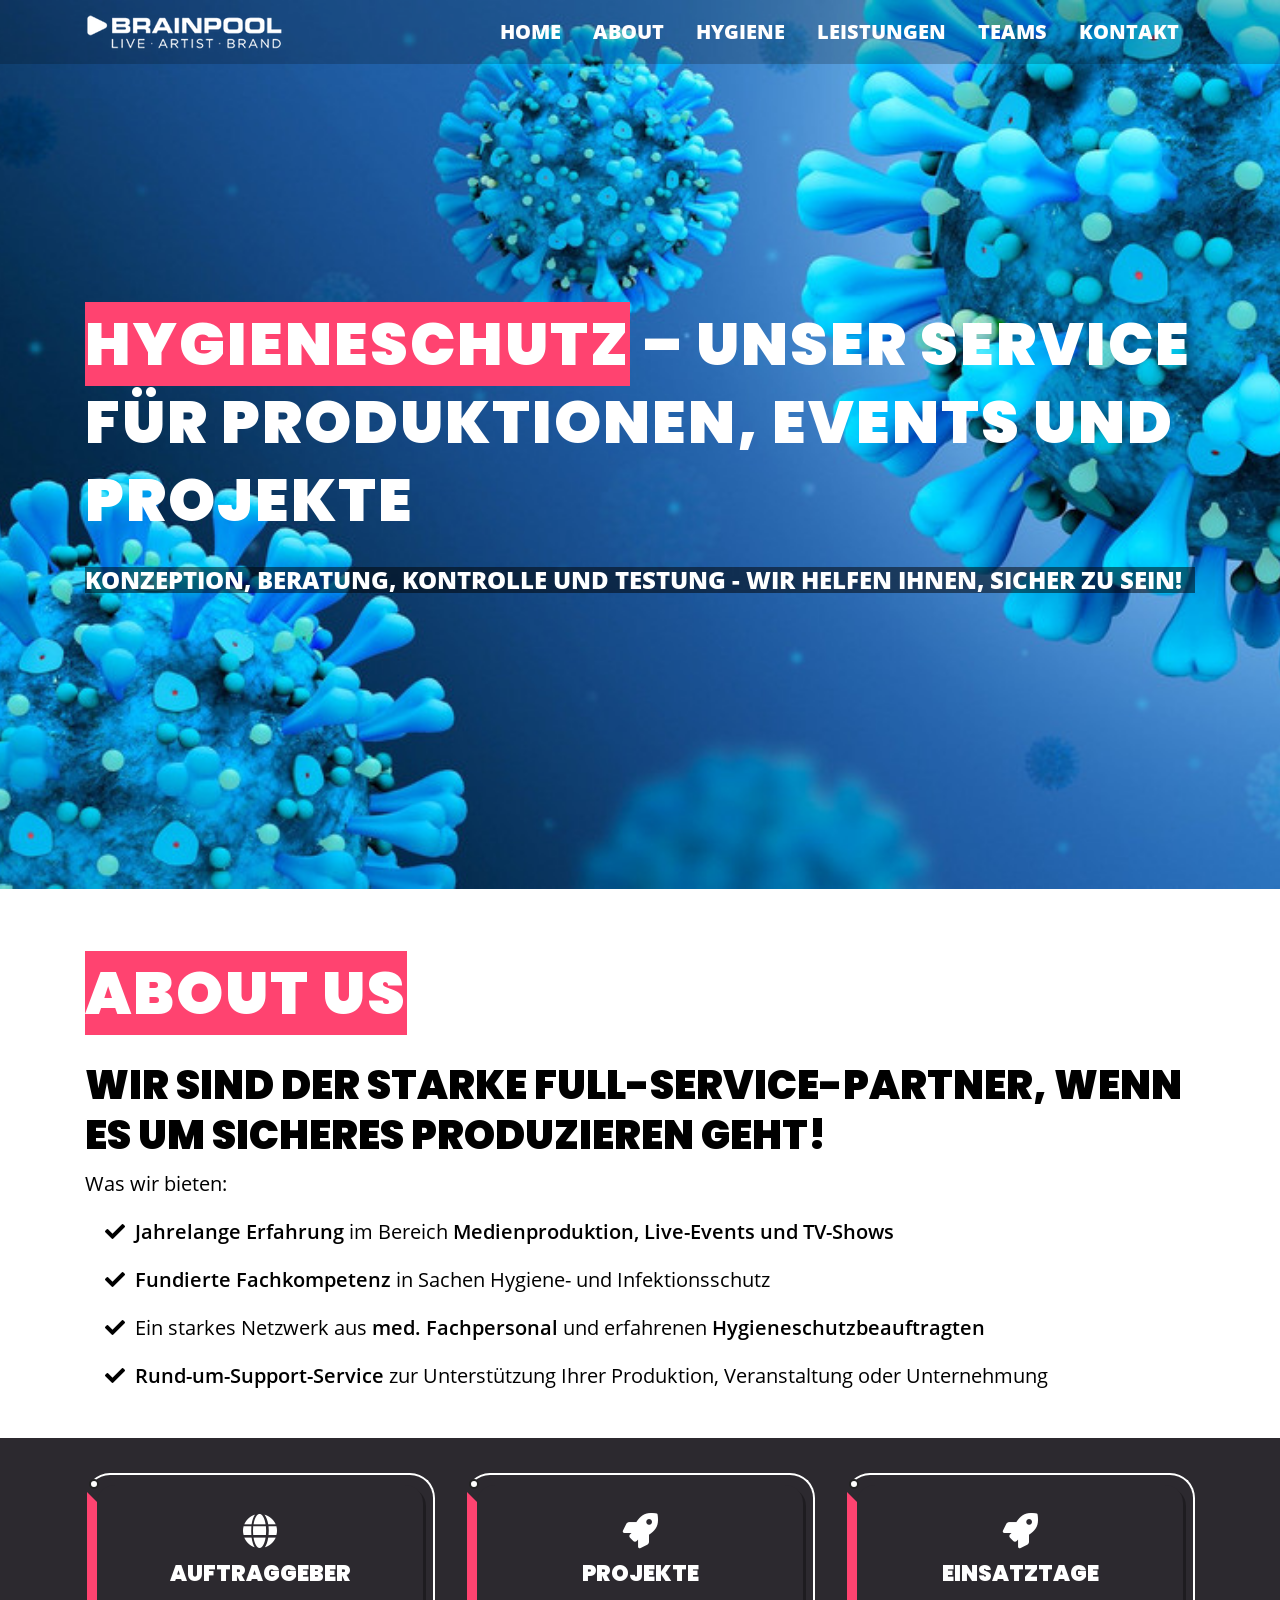
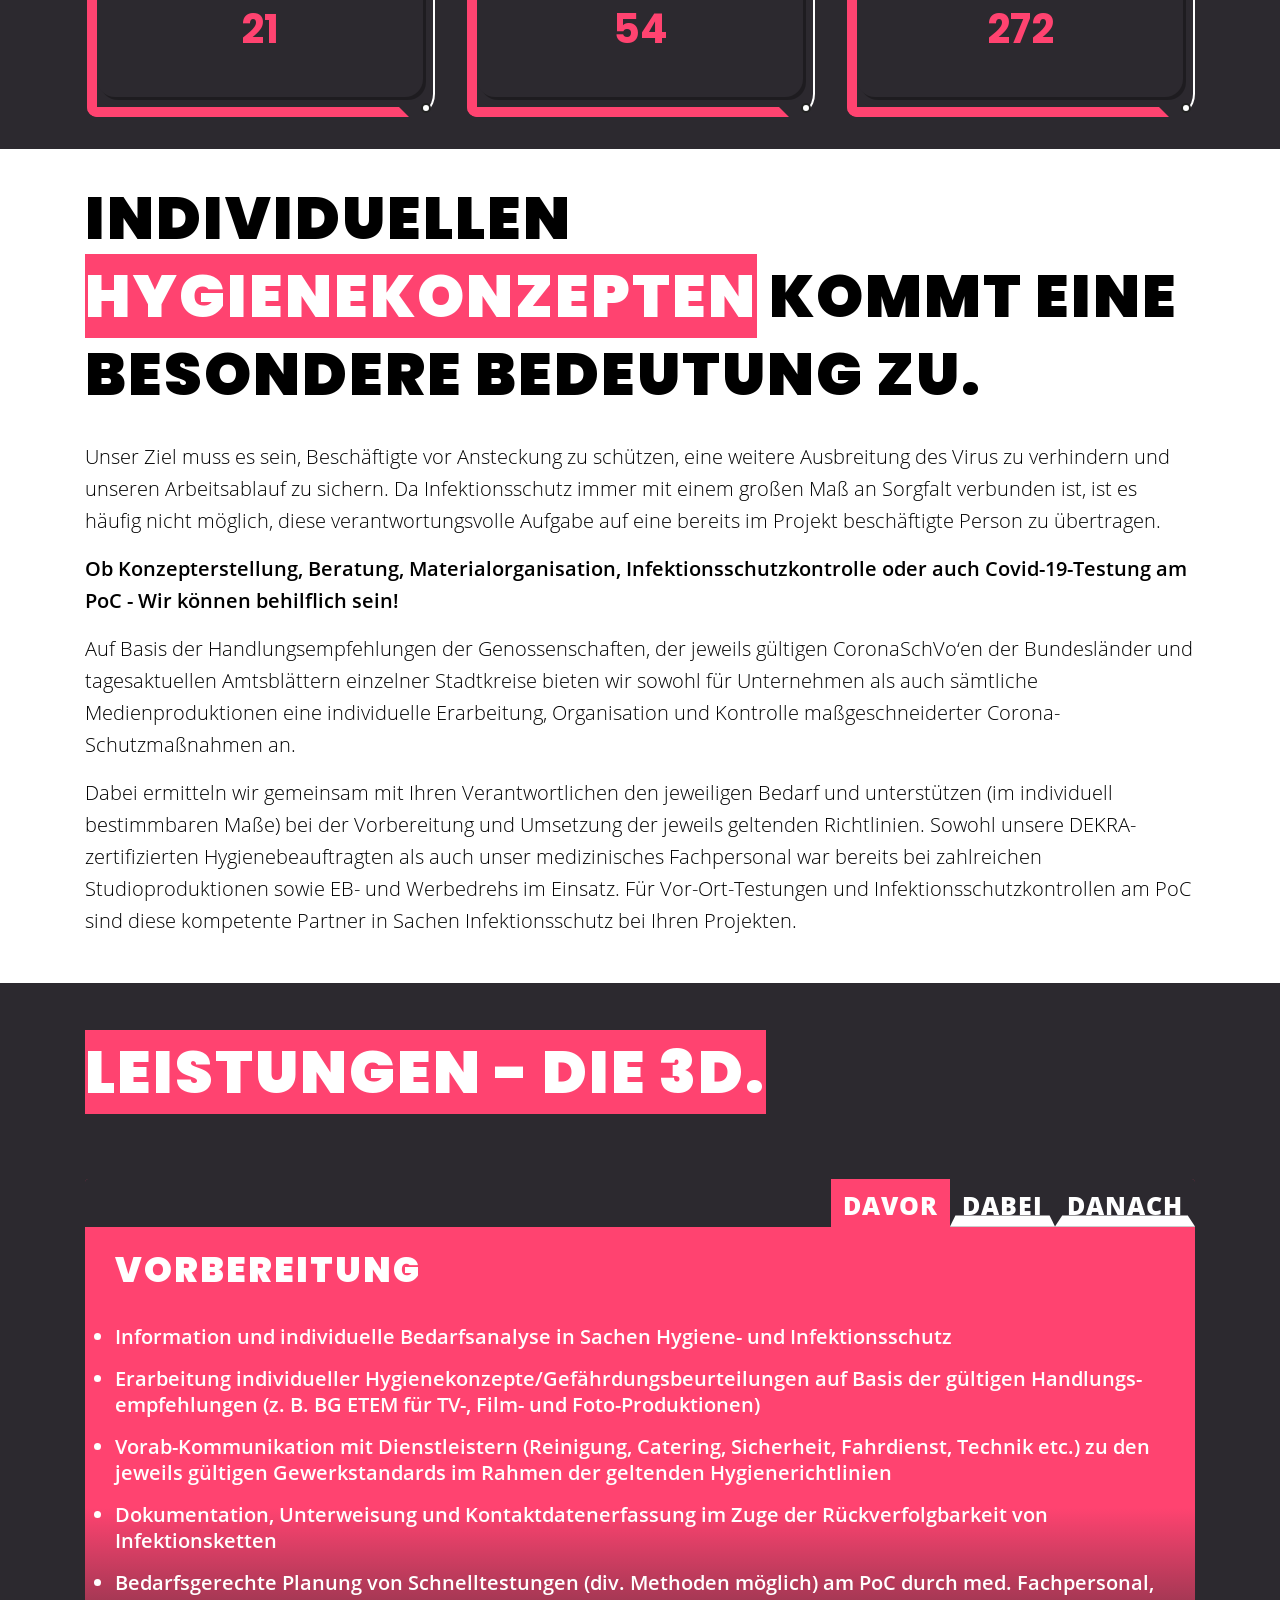
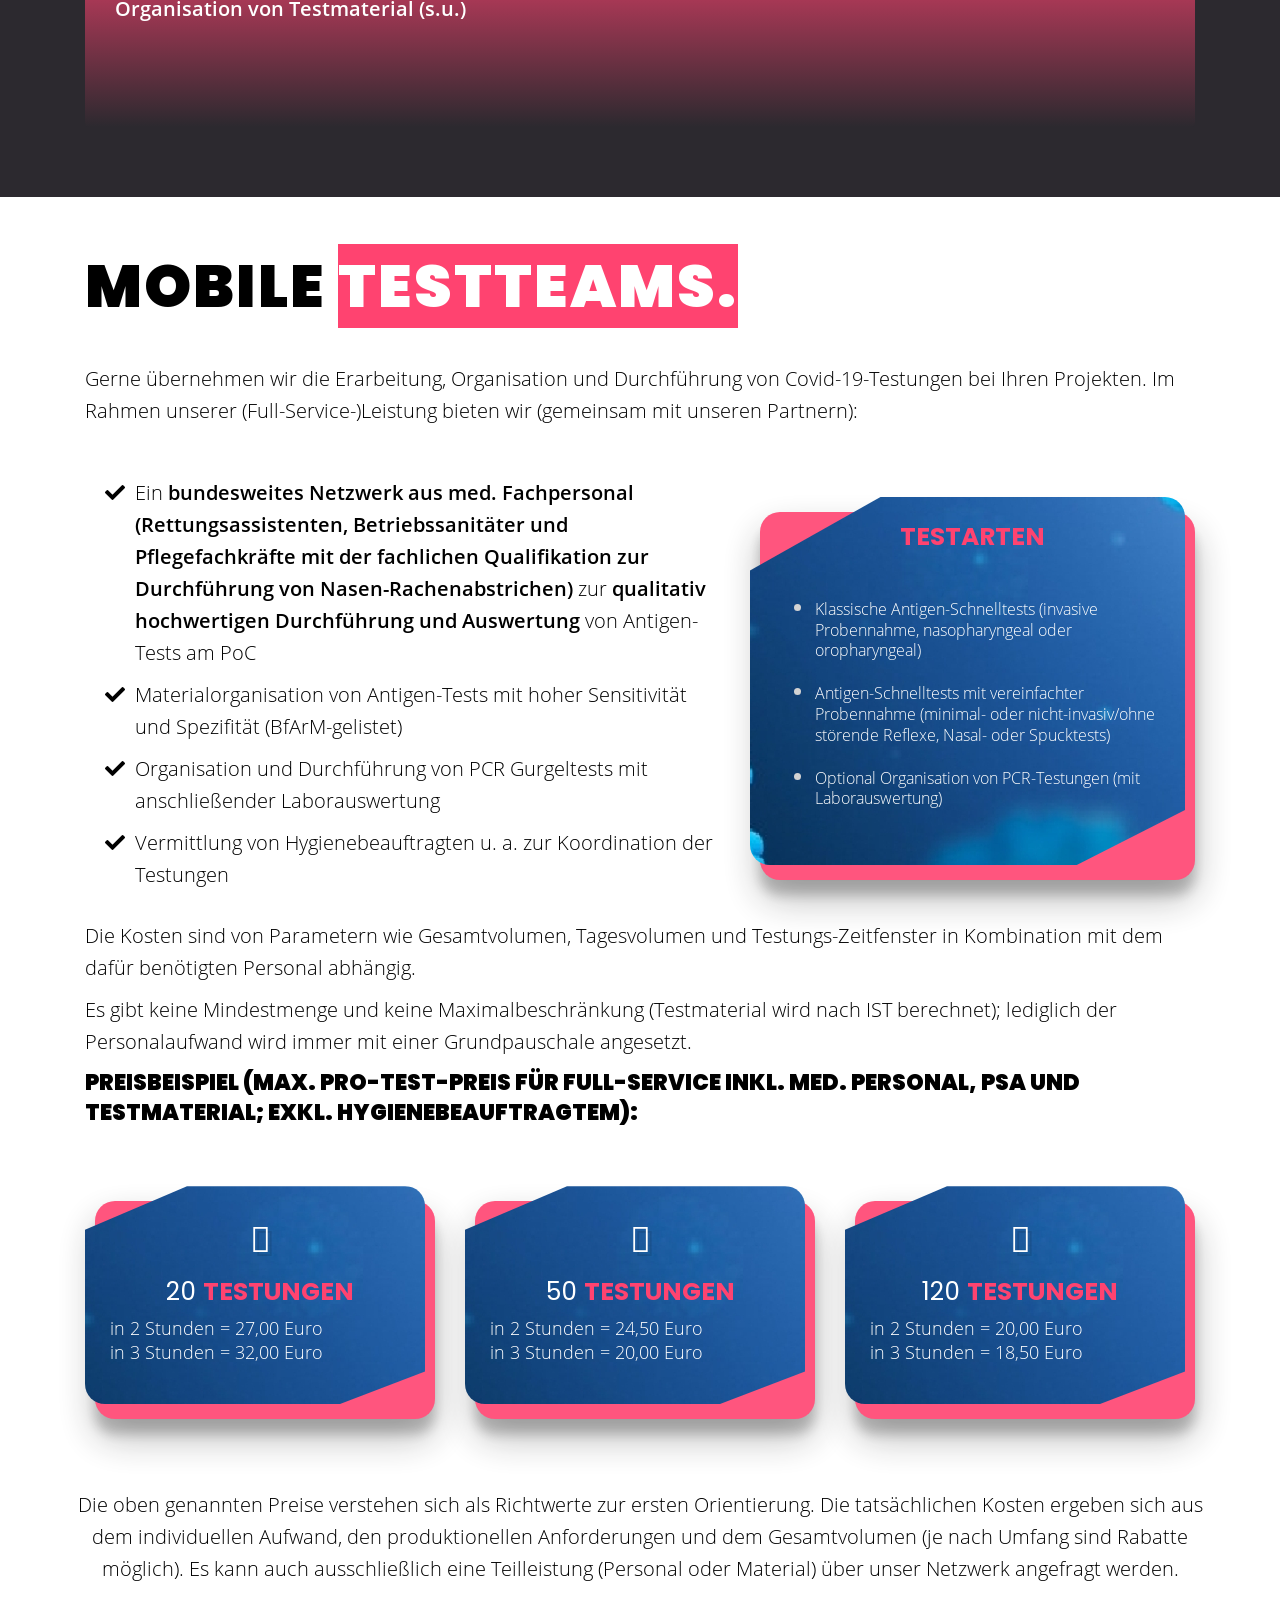
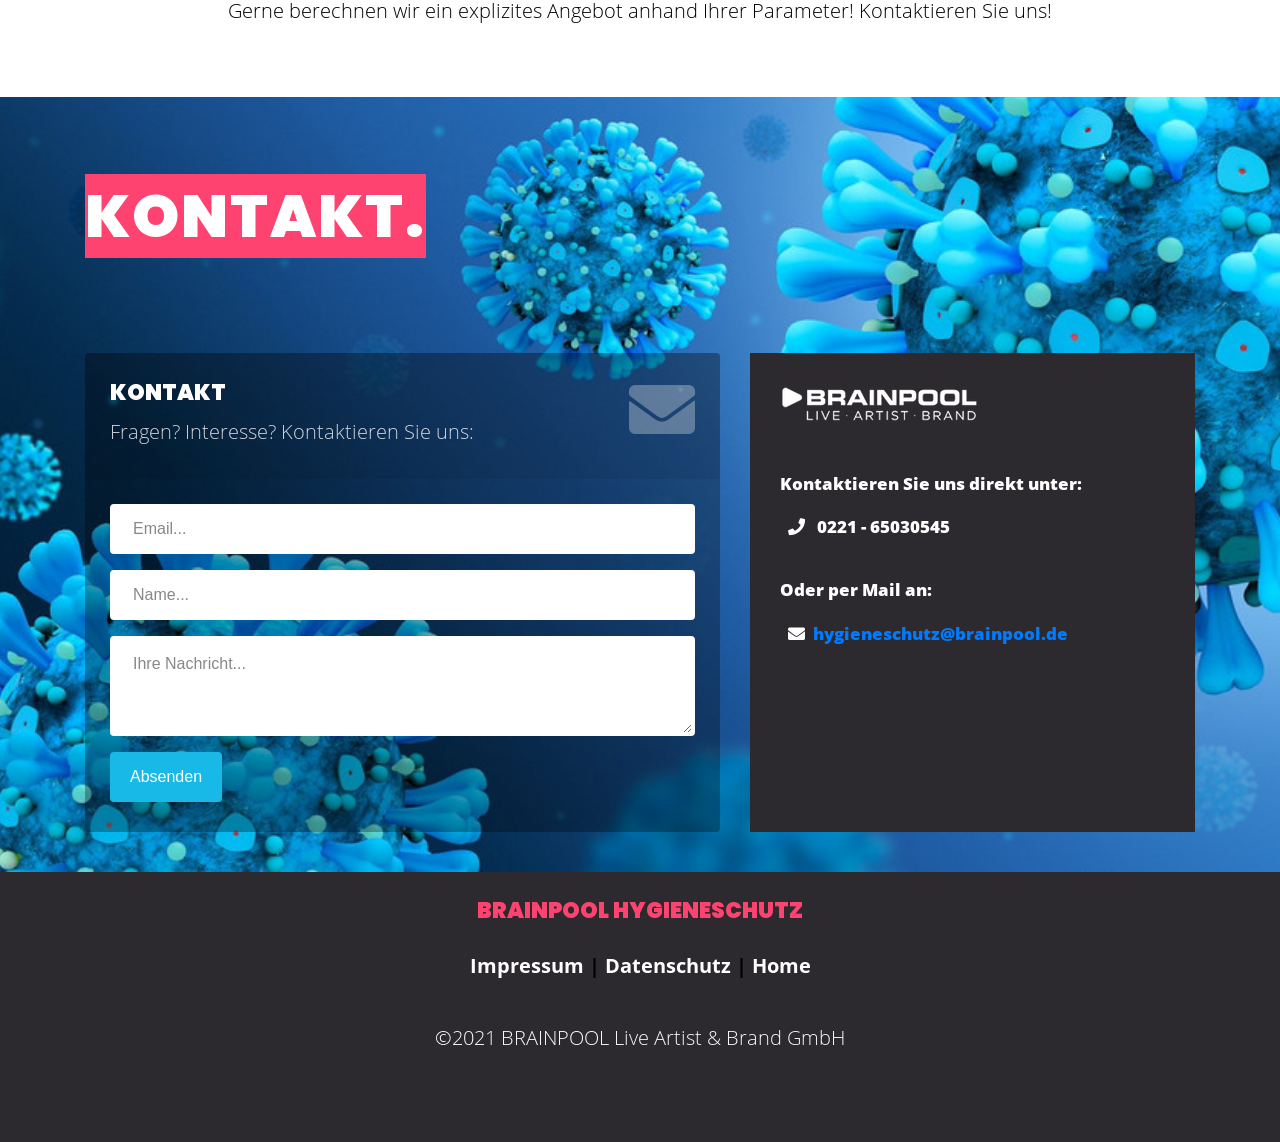
==== commit 607d9e13: "seo" ====
--- a/index.html
+++ b/index.html
@@ -8,8 +8,8 @@
 	<meta name="publisher" content="BRAINPOOL Live Artist & Brand">
 	<meta name="copyright" content="BRAINPOOL Live Artist & Brand">
 	<meta name="description"
-		content="Ob Konzepterstellung, Beratung, Materialorganisation, Infektions­schutzkontrolle oder auch Covid-19-Testung
-		am PoC. Wir sind der starke Partner, für eine sichere Produktion">
+		content="Hygieneschutz – für Produktionen, Events und mehr. Ob Konzeption, Beratung, Kontrolle und
+		Testung - Wir helfen Ihnen, sicher zu sein!">
 	<meta name="keywords"
 		content="covid,corona,hygineschutz,hygieneschutzbeauftragter,produktion,werbeproduktion,antigenschnelltest,coronatest,spucktest,infektionsschutz,fachpersonal,schnelltestungen,fernsehproduktion,aussendreh">
 	<meta name="page-topic" content="Dienstleistung">
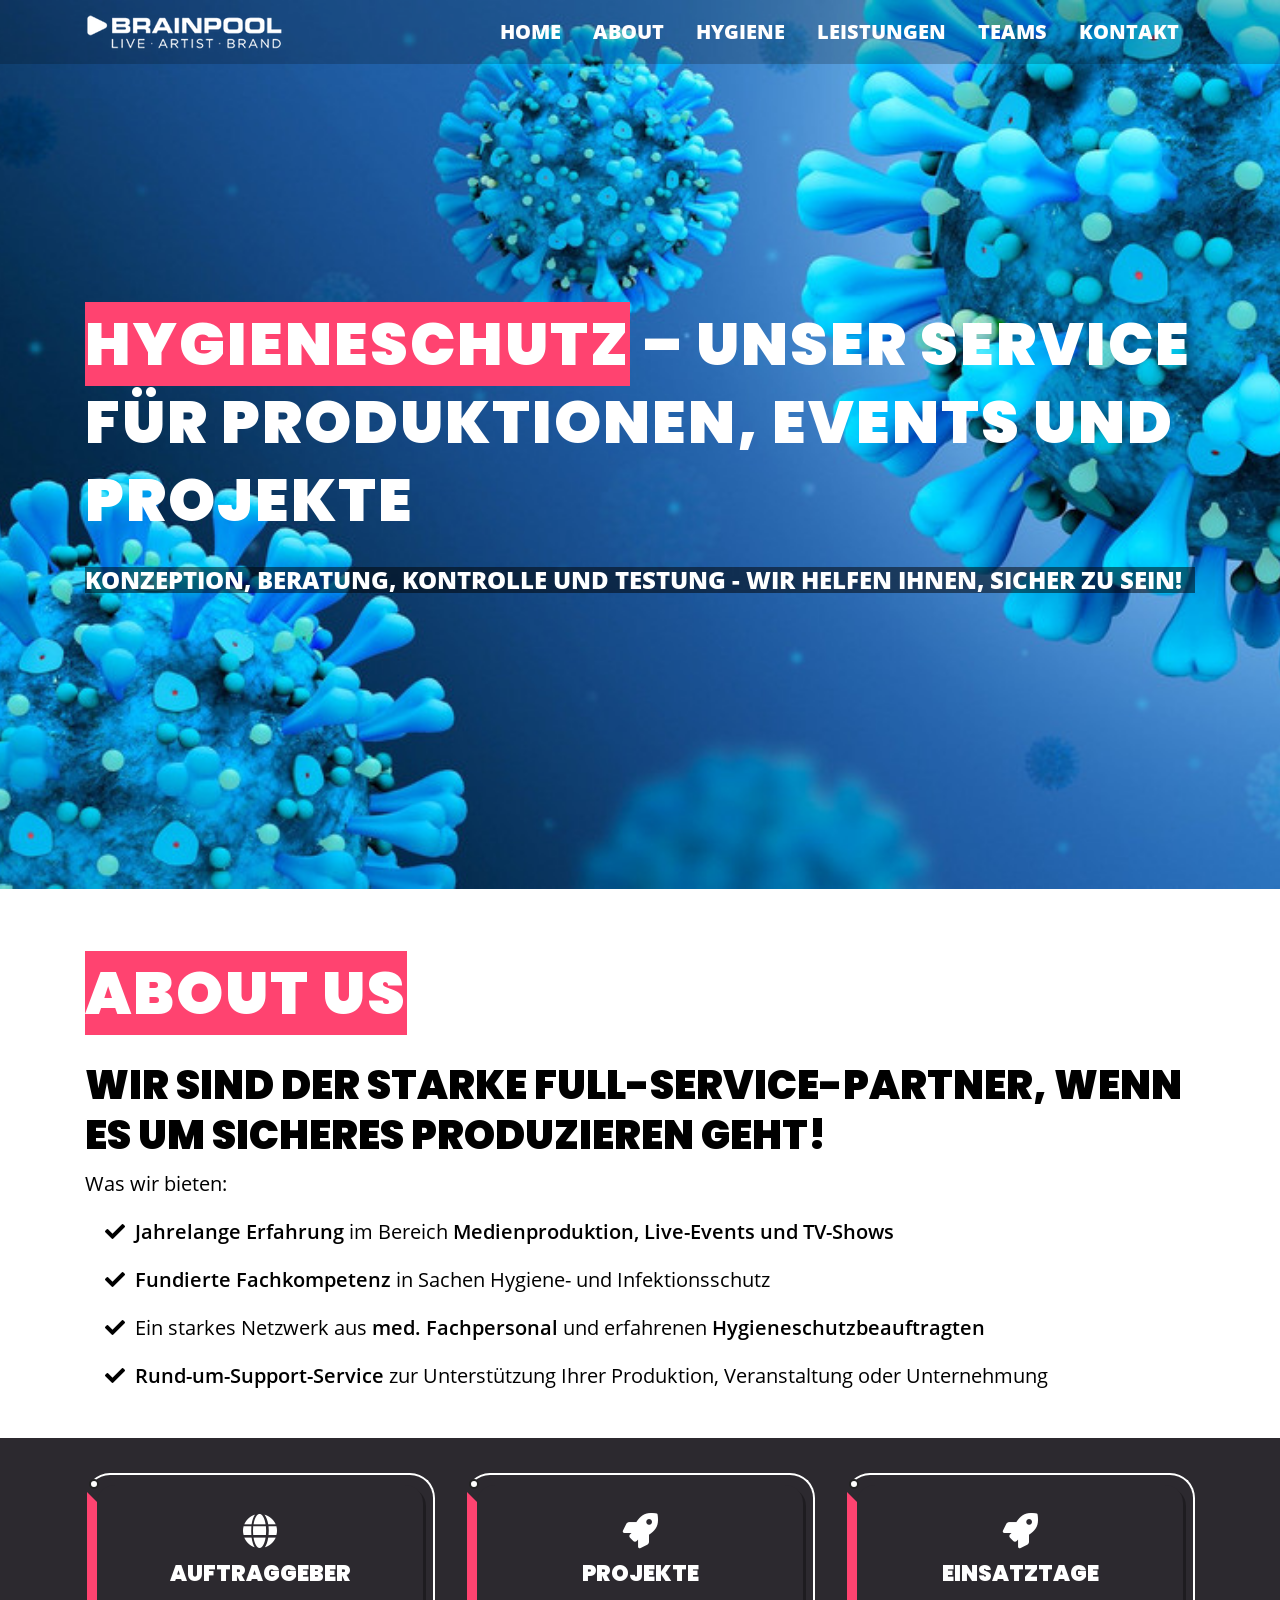
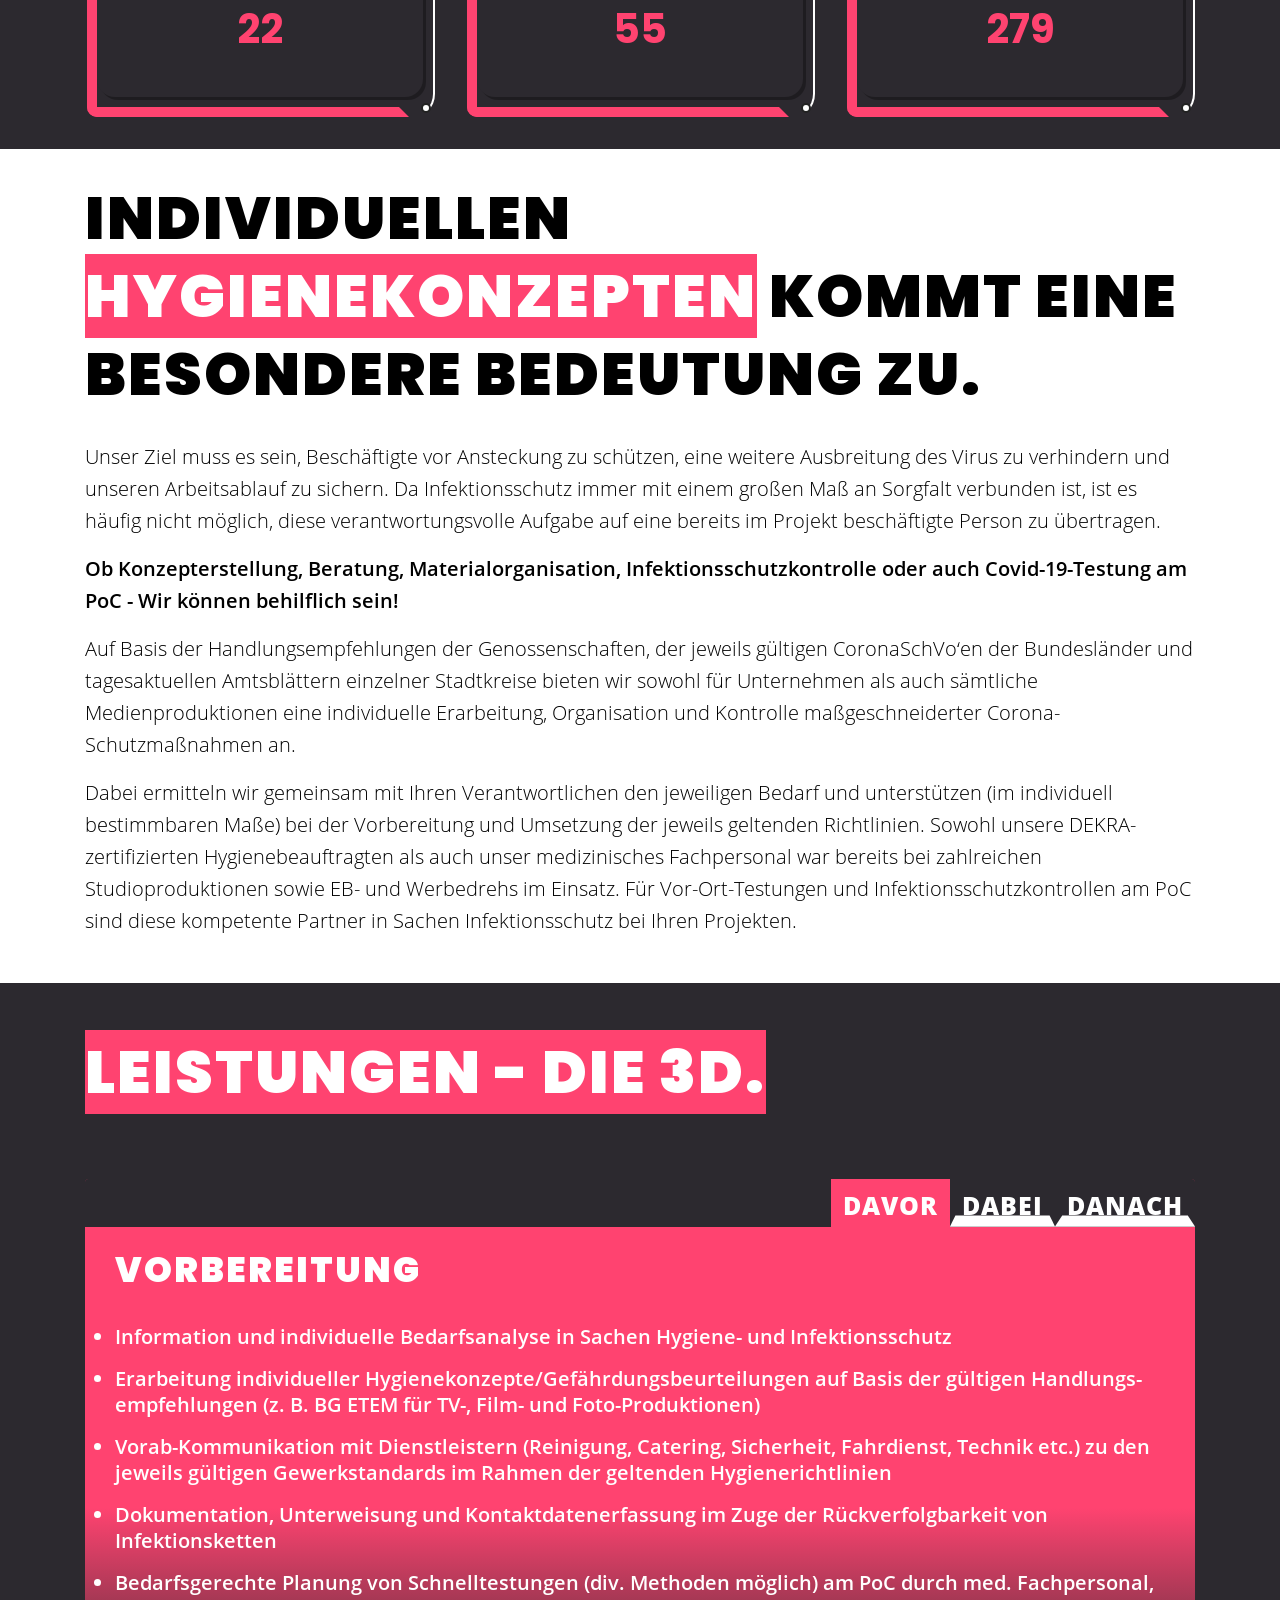
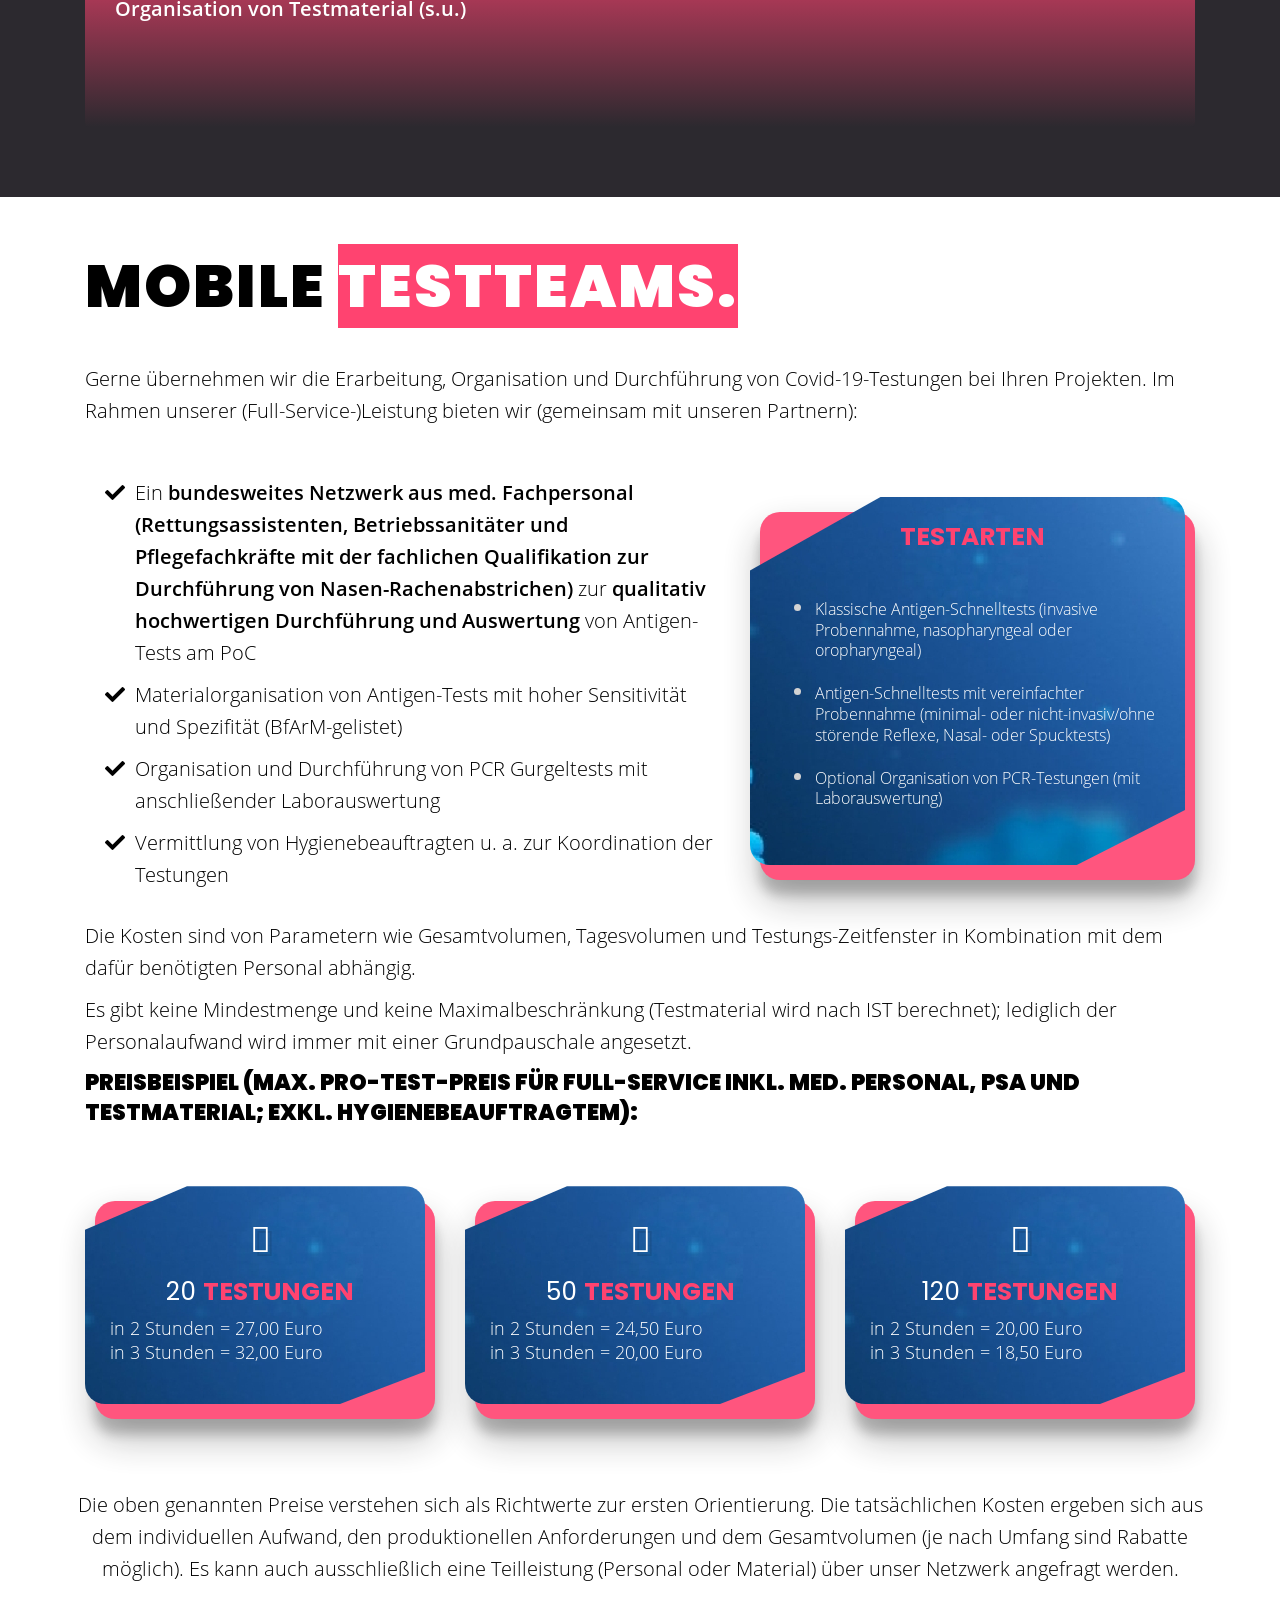
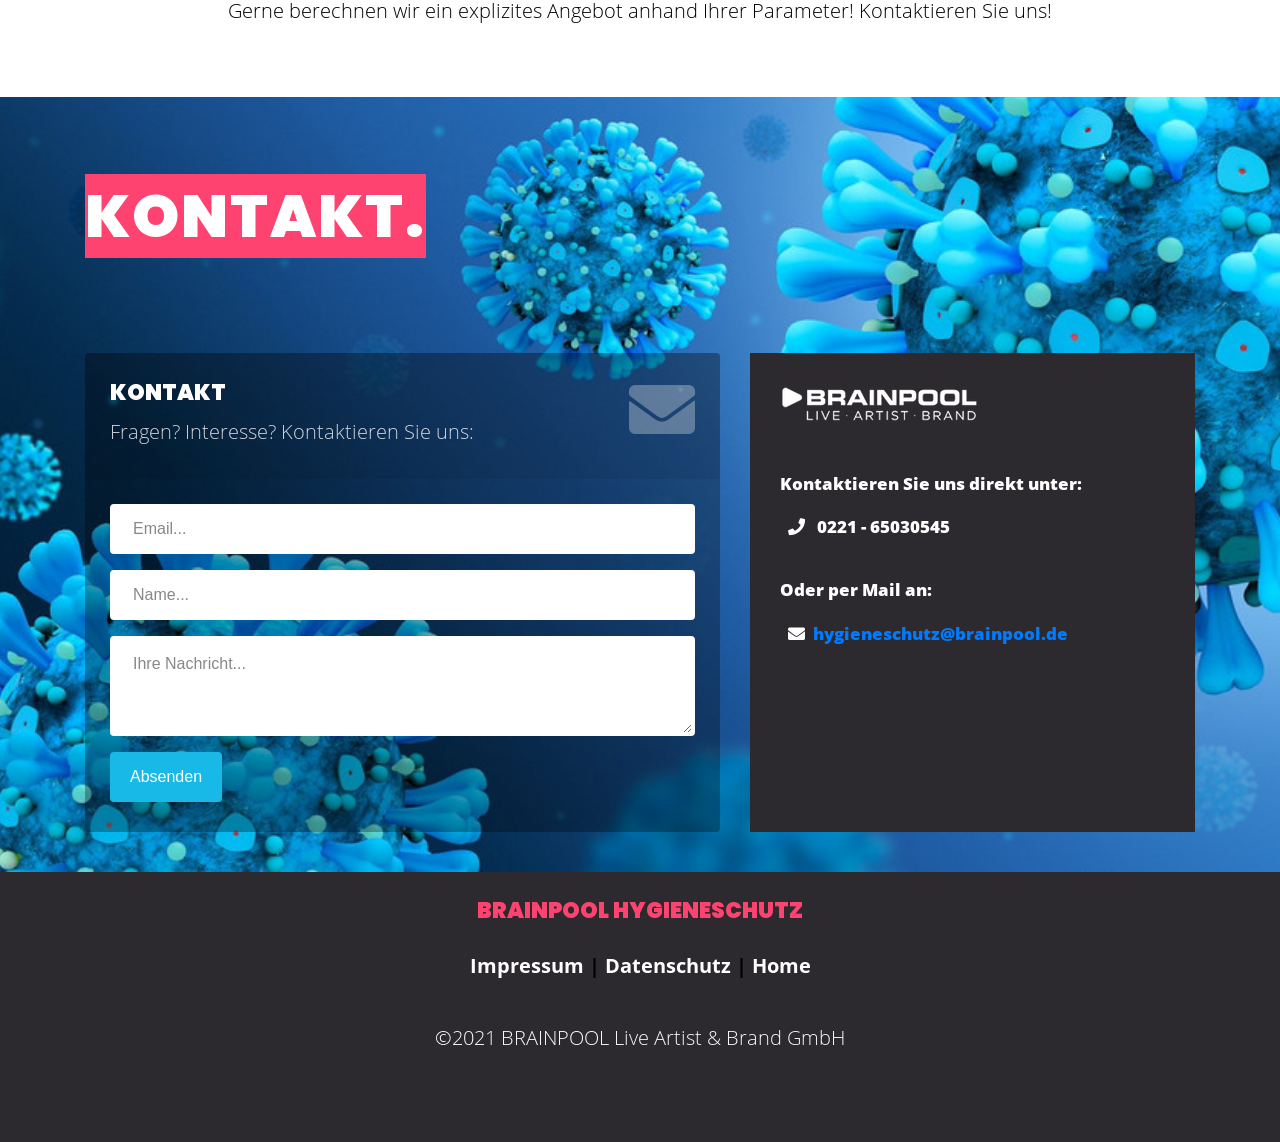
==== commit 9acca088: "Update index.html" ====
--- a/index.html
+++ b/index.html
@@ -34,6 +34,7 @@
 
 	<!-- Favicon and touch icons -->
 	<link rel="shortcut icon" href="assets/ico/favicon.png">
+	<link rel="apple-touch-icon" href="/assets/ico/banijay.png" sizes="72x72">
 
 </head>
 
